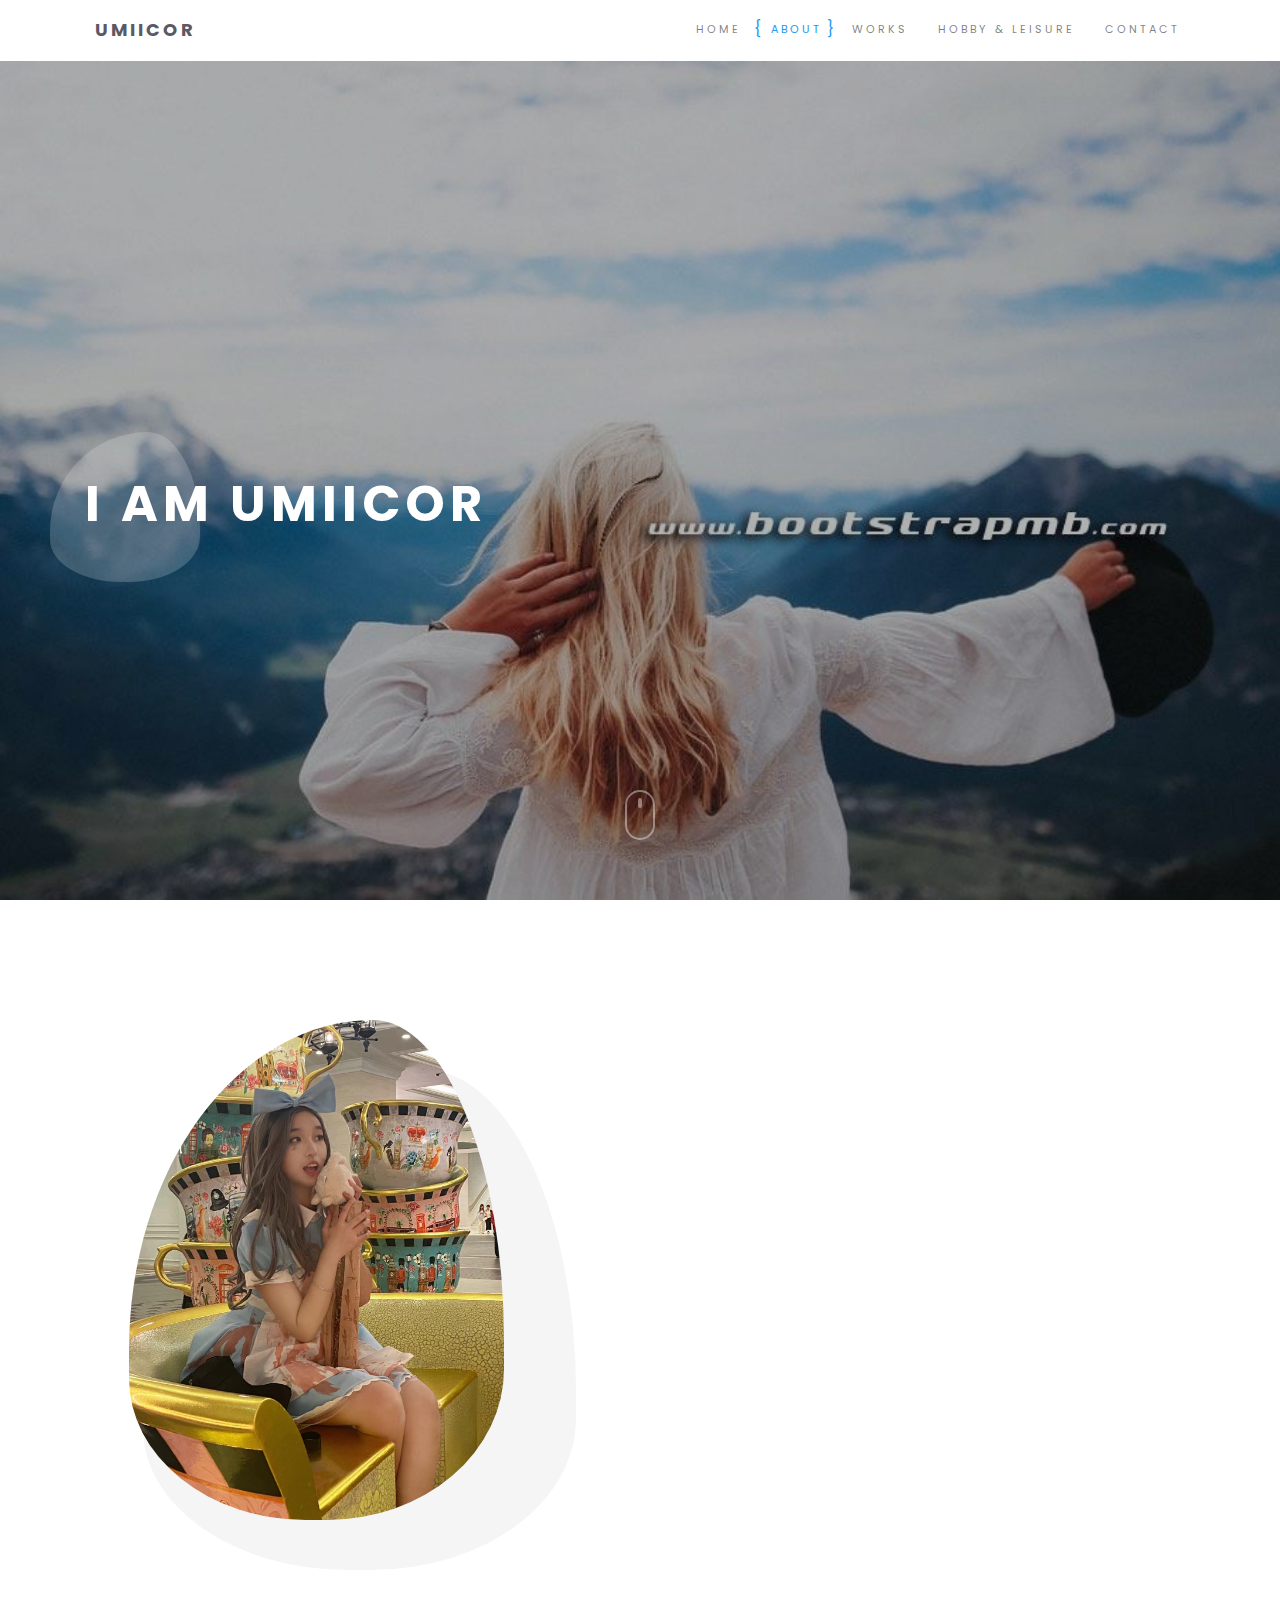
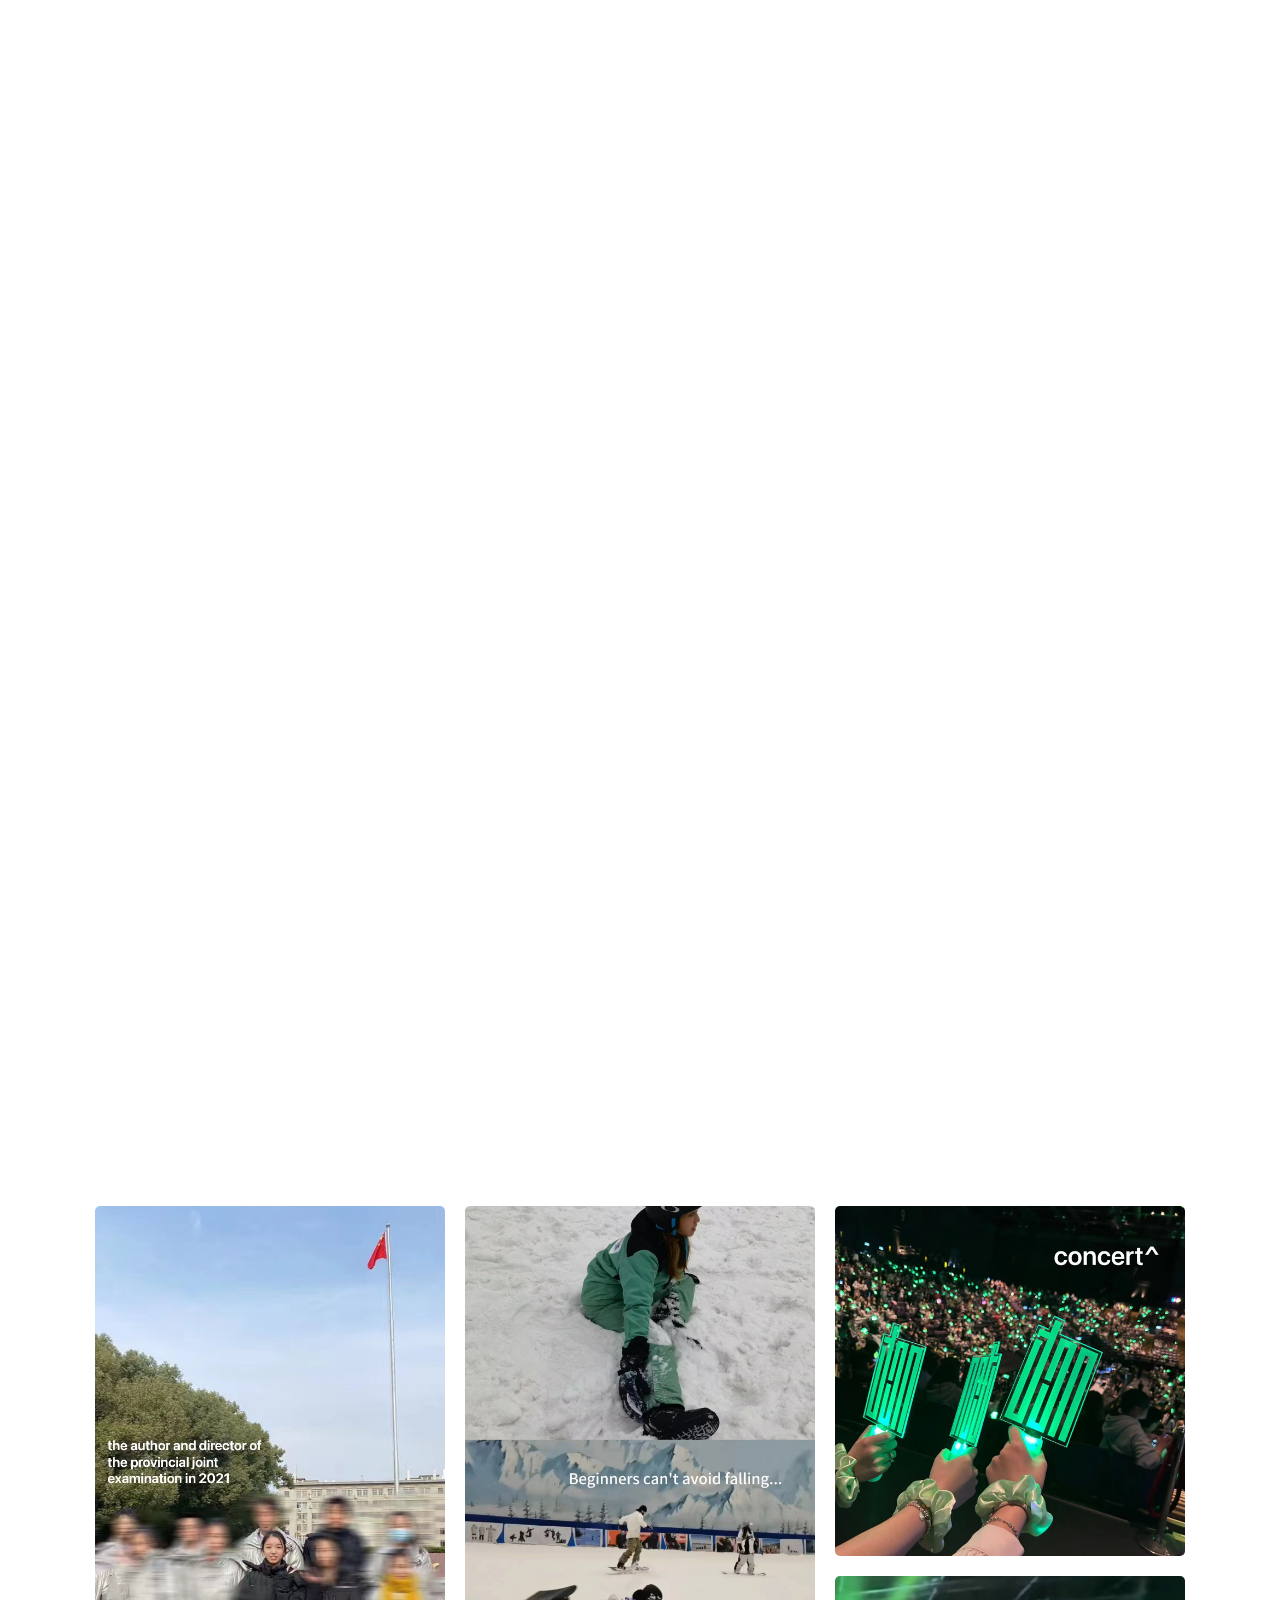
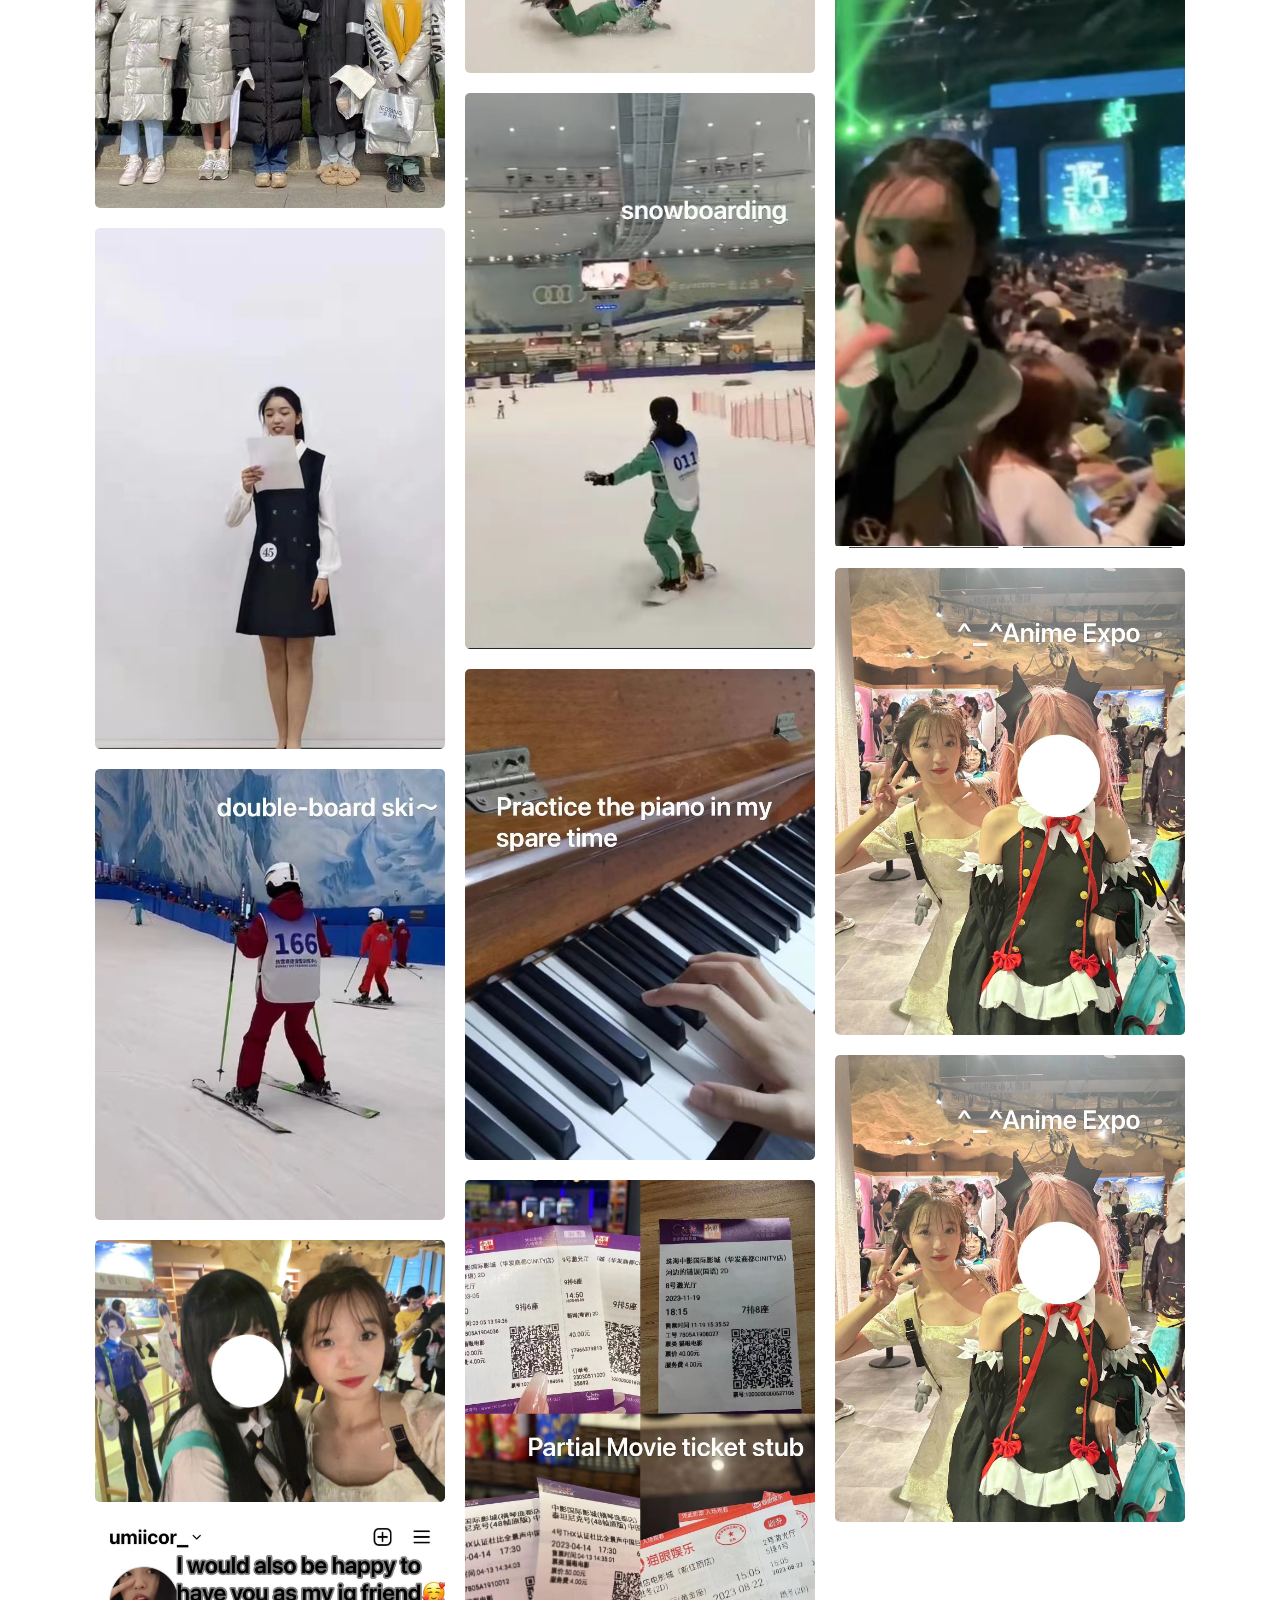
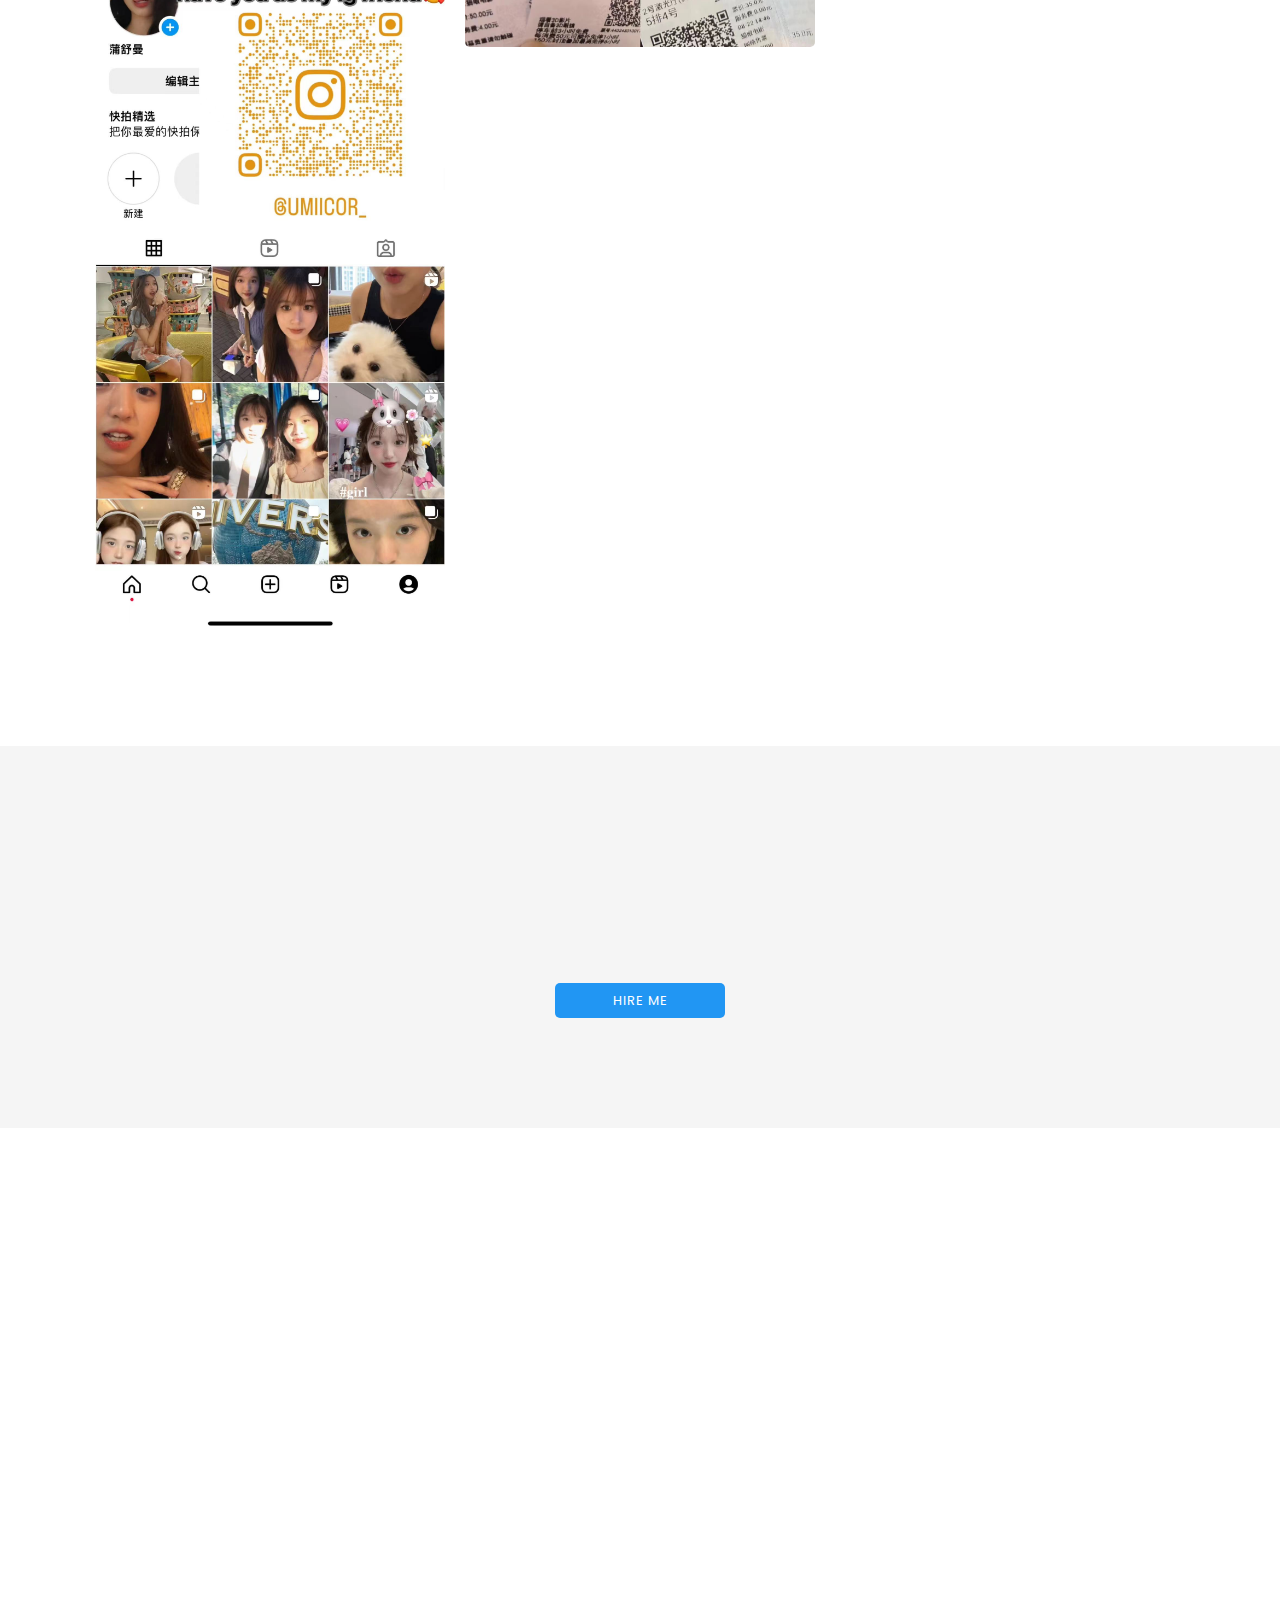
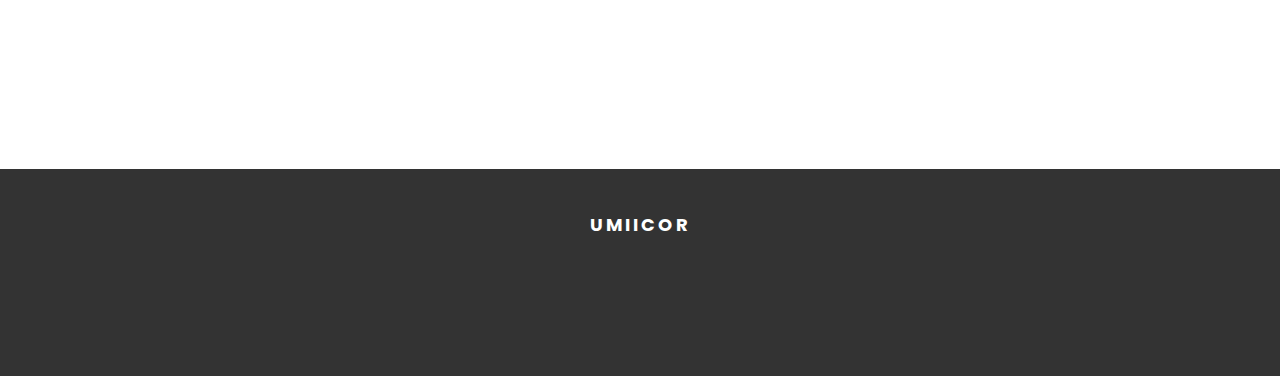
==== index.html @ 9c3fee41 "完成" ====
<!DOCTYPE html>
<html lang="en">
<head>
	<meta charset="UTF-8">
	<meta name="viewport" content="width=device-width, initial-scale=1.0">
	<meta name="description" content="">
	<meta name="author" content="">

	<title>umiicor</title>

	<!-- CSS -->
	<link rel="stylesheet" href="assets/bootstrap/css/bootstrap.min.css">

	<!-- Font Awesome CSS -->
	<link href="assets/css/all.css" rel="stylesheet" media="screen">

	<!--[if lte IE 7]> 
		<script src="assets/js/icons-lte-ie7.js"></script>
	<![endif]-->

	<!-- Magnific-popup lightbox -->
	<link href="assets/css/magnific-popup.css" rel="stylesheet">

	<!-- Owl Carousel -->
	<link href="assets/css/owl.theme.css" rel="stylesheet">
	<link href="assets/css/owl.carousel.css" rel="stylesheet">

	<!-- Animate css -->
	<link href="assets/css/animate.css" rel="stylesheet">

	<!-- Custom styles CSS -->
	<link href="assets/css/style.css" rel="stylesheet" media="screen">
</head>
<body data-spy="scroll" data-target=".navbar" data-offset="50">

	<!-- Preloader -->

	<div id="loading">
		<div id="loading-center">
			<div id="loading-center-absolute">
				<div class="box">
				  <div class="blobs">
				    <div class="blob"></div>
				    <div class="blob"></div>
				  </div>

				  <svg xmlns="http://www.w3.org/2000/svg" version="1.1">
				    <defs>
				      <filter id="goo">
				        <feGaussianBlur in="SourceGraphic" stdDeviation="10" result="blur" />
				        <feColorMatrix in="blur" values="1 0 0 0 0  0 1 0 0 0  0 0 1 0 0  0 0 0 18 -7" result="goo" />
				        <feBlend in="SourceGraphic" in2="goo" />
				      </filter>
				    </defs>
				  </svg>
				</div>
			</div>
		</div>
	</div>



	<!-- Home start -->

	<section id="home" class="module-image js-height-full">
		<!-- Navigation start -->

		<header class="header" id="navbar-custom">

			<nav class="navbar navbar-expand-lg navbar-custom navbar-light ">
				<div class="container">

					<a class="navbar-brand  mr-auto " href="index.html">umiicor</a>

					<button class="navbar-toggler" type="button" data-toggle="collapse" data-target="#navbarToggler" aria-controls="navbarToggler" aria-expanded="false" aria-label="Toggle navigation">
						<span class="navbar-toggler-icon"></span>
					</button>

					<div  class="collapse navbar-collapse" id="navbarToggler">
						<ul class="navbar-nav ml-auto mt-2 mt-lg-0">
							<li><a class="nav-link" href="#home">home</a></li>
							<li><a class="nav-link" href="#about">About</a></li>
							<li><a class="nav-link" href="#blog">Works</a></li>
							<li><a class="nav-link" href="#portfolio">Hobby & Leisure</a></li>
							<li><a class="nav-link" href="#contact">Contact</a></li>
						</ul>
					</div>
				</div>
			</nav>

		</header>

		<!-- Navigation end -->

		<div class="intro">
			<h1>I am Umiicor</h1>
		</div>
		
		<div class="mouse-icon">
			<div class="wheel"></div>
		</div>

	</section>

	<!-- Home end -->

	<!-- About start -->

	<section id="about" class="module">

		<div class="container">

		<div class="row position-relative margin-0">

			<div class="col-xs-12 col-md-5 side-image">
				<div class="side-image-wrapper">
					<img src="assets/images/about.jpg" alt="side-image">
				</div>
			</div>

			<div class="col-xs-12 col-md-7 side-image-text">

				<div class="row">

					<div class="col-sm-12">

						<div class="module-header wow fadeInUp">
							<h2 class="module-title"> About me </h2>
							<div class="module-line"></div>
						</div>

					</div>

				</div><!-- .row -->

				<div class="row">

					<div class="col-md-12 col-lg-6">

						<div class="iconboxleft wow fadeInUp">
							<div class="iconboxleft-icon">
								<i class="fas fa-camera-retro"></i>
							</div>
							<div class="iconboxleft-text">
								<h3 class="iconboxleft-title">Name</h3>
								<div class="iconboxleft-desc">
									<div>Birth Name: Pu Shuman / 蒲舒曼</div>
									<div>Eng Name: Audrey</div>
									<div>Net Name: 扔爆米花 / umiicor</div>
								</div>
							</div>
						</div>

					</div>

					<div class="col-md-12 col-lg-6">

						<div class="iconboxleft wow fadeInUp" data-wow-delay=".2s">
							<div class="iconboxleft-icon">
								<i class="fas fa-headphones-alt"></i>
							</div>
							<div class="iconboxleft-text">
								<h3 class="iconboxleft-title">Birthday</h3>
								<div class="iconboxleft-desc">
									<div>2004.11.17</div>
									<div>Age:19</div>
								</div>
							</div>
						</div>

					</div>

				</div><!-- .row -->

				<div class="row">

					<div class="col-md-12 col-lg-6">

						<div class="iconboxleft wow fadeInUp">
							<div class="iconboxleft-icon">
								<i class="fas fa-paint-brush"></i>
							</div>
							<div class="iconboxleft-text">
								<h3 class="iconboxleft-title">MBTI & Sign</h3>
								<div class="iconboxleft-desc">
									<div>ENTP</div>
									<div>Scorpio</div>
								</div>
							</div>
						</div>

					</div>

					<div class="col-md-12 col-lg-6">

						<div class="iconboxleft wow fadeInUp" data-wow-delay=".2s">
							<div class="iconboxleft-icon">
								<i class="fas fa-hat-wizard"></i>
							</div>
							<div class="iconboxleft-text">
								<h3 class="iconboxleft-title">Degree</h3>
								<div class="iconboxleft-desc">
									Sophpmore at Macau University of science and Technology
								</div>
							</div>
						</div>

					</div>

				</div><!-- .row -->

			</div><!-- col-xs-12 -->

		</div><!-- .row -->

	</div><!-- .container -->

	</section>

	<!-- About end -->

	<!-- works start -->

	<section id="blog" class="module blog">
		<div class="container">

			<div class="module-header wow fadeInUp">
				<h2 class="module-title"> Works </h2>
				<div class="module-line"></div>
			</div>

			<div class="row" style="display: flex;justify-content: center;">

				<div class="col-md-4">
					<a href="blog-detail.html" class="blogList wow fadeInUp">
						<div class="blogList-img">
							<img src="assets/images/blog1.jpg" alt="Blog Desc">
							<span>Design</span>
						</div>
						<div class="blogList-desc">
							<h3>10 tips for drawing with coloured pencils</h3>
							<div>Lorem ipsum dolor sit amet, consectetur adipisicing elit, sed do eiusmod tempor incididunt ut labore et dolore magna aliqua Ut enim...</div>
						</div>
					</a>
				</div>


			</div><!-- .row -->
		</div><!-- .container -->
	</section>

	<!-- Blog end -->


	<!-- hobby start -->

	<section id="portfolio" class="module">
		<div class="container">
			<div class="row">

				<div class="module-header wow fadeInUp">
					<h2 class="module-title"> Hobby & Leisure </h2>
					<div class="module-line"></div>
				</div>

			</div><!-- .row -->

			<!-- Portfolio Filter start-->

			<div class="row">

				<div class="col-sm-12">

					<ul id="filter" class=" wow fadeInUp">
						<li class="active" data-group="all">All</li>
						<li data-group="slideshow">Movie & Music</li>
						<li data-group="video">Skiing</li>
						<li data-group="image">Kpop & Anime</li>
						<li data-group="Social">Social Media</li>
					</ul>

				</div>

			</div><!-- .row -->

			<!-- Portfolio Filter end -->

			<ul class="list-items-container">

				<li class="list-item" data-groups="all slideshow">
					<figure>
						<img src="assets/images/p1-1.jpg" alt="p1">
						<figcaption>
							<a href="assets/images/p1-1.jpg" class="simple-ajax-popup"></a>
							<div class="caption-inner">
								<h3 class="portfolio-item-title">Some work</h3>
								<div class="portfolio-item-desc">Slideshow</div>
							</div>
						</figcaption>
					</figure>
				</li>

				<li class="list-item" data-groups="all video">
					<figure>
						<img src="assets/images/p2-1.jpg" alt="p2">
						<figcaption>
							<a href="assets/images/p2-1.jpg" class="simple-ajax-popup"></a>
							<div class="caption-inner">
								<h3 class="portfolio-item-title">Some hobby</h3>
								<div class="portfolio-item-desc">Skiing</div>
							</div>
						</figcaption>
					</figure>
				</li>
				<li class="list-item" data-groups="all image">
					<figure>
						<img src="assets/images/p3-1.jpg" alt="p3">
						<figcaption>
							<a href="assets/images/p3-1.jpg" class="simple-ajax-popup"></a>
							<div class="caption-inner">
								<h3 class="portfolio-item-title">Some hobby</h3>
								<div class="portfolio-item-desc">Kpop % Anime</div>
							</div>
						</figcaption>
					</figure>
				</li>
				<li class="list-item" data-groups="all image">
					<figure>
						<img src="assets/images/p3-2.jpg" alt="p3">
						<figcaption>
							<a href="assets/images/p3-2.jpg" class="simple-ajax-popup"></a>
							<div class="caption-inner">
								<h3 class="portfolio-item-title">Some hobby</h3>
								<div class="portfolio-item-desc">Kpop % Anime</div>
							</div>
						</figcaption>
					</figure>
				</li>
				<li class="list-item" data-groups="all video">
					<figure>
						<img src="assets/images/p2-2.jpg" alt="p2">
						<figcaption>
							<a href="assets/images/p2-2.jpg" class="simple-ajax-popup"></a>
							<div class="caption-inner">
								<h3 class="portfolio-item-title">Some hobby</h3>
								<div class="portfolio-item-desc">Skiing</div>
							</div>
						</figcaption>
					</figure>
				</li>
				<li class="list-item" data-groups="all slideshow">
					<figure>
						<img src="assets/images/p1-2.jpg" alt="p1">
						<figcaption>
							<a href="assets/images/p1-2.jpg" class="simple-ajax-popup"></a>
							<div class="caption-inner">
								<h3 class="portfolio-item-title">Some work</h3>
								<div class="portfolio-item-desc">Slideshow</div>
							</div>
						</figcaption>
					</figure>
				</li>

				<li class="list-item" data-groups="all image">
					<figure>
						<img src="assets/images/p3-3.jpg" alt="p3">
						<figcaption>
							<a href="assets/images/p3-3.jpg" class="simple-ajax-popup"></a>
							<div class="caption-inner">
								<h3 class="portfolio-item-title">Some work</h3>
								<div class="portfolio-item-desc">Image</div>
							</div>
						</figcaption>
					</figure>
				</li>

				<li class="list-item" data-groups="all slideshow">
					<figure>
						<img src="assets/images/p1-3.jpg" alt="p1">
						<figcaption>
							<a href="assets/images/p1-3.jpg" class="simple-ajax-popup"></a>
							<div class="caption-inner">
								<h3 class="portfolio-item-title">Some work</h3>
								<div class="portfolio-item-desc">Slideshow</div>
							</div>
						</figcaption>
					</figure>
				</li>

				<li class="list-item" data-groups="all video">
					<figure>
						<img src="assets/images/p2-3.jpg" alt="p5">
						<figcaption>
							<a href="assets/images/p2-3.jpg" class="simple-ajax-popup"></a>
							<div class="caption-inner">
								<h3 class="portfolio-item-title">Some hobby</h3>
								<div class="portfolio-item-desc">Skiing</div>
							</div>
						</figcaption>
					</figure>
				</li>

				<li class="list-item" data-groups="all image">
					<figure>
						<img src="assets/images/p3-3.jpg" alt="p6">
						<figcaption>
							<a href="assets/images/p3-3.jpg" class="simple-ajax-popup"></a>
							<div class="caption-inner">
								<h3 class="portfolio-item-title">Some work</h3>
								<div class="portfolio-item-desc">Image</div>
							</div>
						</figcaption>
					</figure>
				</li>
				<li class="list-item" data-groups="all slideshow">
					<figure>
						<img src="assets/images/p1-4.jpg" alt="p1">
						<figcaption>
							<a href="assets/images/p1-4.jpg" class="simple-ajax-popup"></a>
							<div class="caption-inner">
								<h3 class="portfolio-item-title">Some work</h3>
								<div class="portfolio-item-desc">Slideshow</div>
							</div>
						</figcaption>
					</figure>
				</li>

				<li class="list-item" data-groups="all image">
					<figure>
						<img src="assets/images/p3-4.jpg" alt="p6">
						<figcaption>
							<a href="assets/images/p3-4.jpg" class="simple-ajax-popup"></a>
							<div class="caption-inner">
								<h3 class="portfolio-item-title">Some work</h3>
								<div class="portfolio-item-desc">Image</div>
							</div>
						</figcaption>
					</figure>
				</li>
				<li class="list-item" data-groups="all Social">
					<figure>
						<img src="assets/images/p4-1.jpg" alt="p6">
						<figcaption>
							<a href="assets/images/p4-1.jpg" class="simple-ajax-popup"></a>
							<div class="caption-inner">
								<h3 class="portfolio-item-title">Some work</h3>
								<div class="portfolio-item-desc">Image</div>
							</div>
						</figcaption>
					</figure>
				</li>



			</ul><!-- .projects-container -->

		</div><!-- .contaier -->

	</section>

	<!-- Portfolio end -->




	<!-- Hire start-->

	<div class="module module-gray text-center">

		<div class="module-header wow fadeInUp">
			<h2 class="module-title"> I AM UMIICOR </h2>
			<div class="module-line"></div>
		</div>

		<button class="hireMe-btn">Hire Me</button>

	</div>

	<!-- Hire end -->

	<!-- Contact start -->

	<section id="contact" class="module">
		<div class="container">

			<div class="module-header wow fadeInUp">
				<h2 class="module-title"> Contact </h2>
				<div class="module-line"></div>
			</div>


			<div class="row">

				<div class="col-md-6 offset-md-3">

					<form id="contact-form" action="#">
						<div class="ajax-hidden">
							<div class="form-group wow fadeInUp">
								<label class="sr-only" for="c_name">Name</label>
								<input type="text" id="c_name" class="form-control" name="c_name" placeholder="Name" required>
							</div>

							<div class="form-group wow fadeInUp" data-wow-delay=".1s">
								<label class="sr-only" for="c_email">Email address</label>
								<input type="email" id="c_email" class="form-control" name="c_email" placeholder="E-mail" required>
							</div>

							<div class="form-group wow fadeInUp" data-wow-delay=".2s">
								<textarea class="form-control" id="c_message" name="c_message" rows="7" placeholder="Your message" required></textarea>
							</div>

							<button type="submit" class="btn btn-block btn-custom-2 wow fadeInUp" data-wow-delay=".3s">Send Message
							</button>
						</div>
						<div class="ajax-response"></div>
					</form>

				</div>

			</div><!-- .row -->
		</div><!-- .container -->
	</section>

	<!-- Contact end -->

	<!-- Footer start -->

	<footer id="footer">
		<div class="container">
			<div class="row">

				<div class="col-sm-12">

					<a href="#home" class="footer-logo">UMIICOR</a>

					<ul class="social-links">
						<li><a href="#" class="wow fadeInUp">Facebook</a></li>
						<li><a href="#" class="wow fadeInUp" data-wow-delay=".1s">Twitter</a></li>
						<li><a href="#" class="wow fadeInUp" data-wow-delay=".2s">Dribble</a></li>
						<li><a href="#" class="wow fadeInUp" data-wow-delay=".3s">Linkedin</a></li>
						<li><a href="#" class="wow fadeInUp" data-wow-delay=".4s">Pinterest</a></li>
					</ul>

					<p class="copyright wow fadeInUp">
						© 2023 beingeorge, All Rights Reserved.
					</p>

				</div>

			</div><!-- .row -->
		</div><!-- .container -->
	</footer>

	<!-- Footer end -->

	<!-- Scroll-up -->

	<div class="scroll-up">
		<a href="#home" id="scroll-up"><i class="fas fa-arrow-up"></i></a>
	</div>

	<!-- Javascript files -->

	<!-- jQuery library -->
	<script src="assets/js/jquery.js"></script>
	
	<!-- Popper JS -->
	<script src="assets/bootstrap/js/popper.js"></script>

	<!-- Latest compiled JavaScript -->
	<script src="assets/bootstrap/js/bootstrap.min.js"></script>
	
	<script src="assets/js/jquery.magnific-popup.min.js"></script>
	<script src="assets/js/jquery.parallax-1.1.3.js"></script>
	<script src="assets/js/imagesloaded.pkgd.js"></script>
	<script src="assets/js/jquery.shuffle.min.js"></script>
	<script src="assets/js/owl.carousel.min.js"></script>
	<script src="assets/js/jquery.fitvids.js"></script>
	<script src="assets/js/jquery.sticky.js"></script>
	<script src="assets/js/wow.min.js"></script>
	<!-- Custom scripts -->
	<script src="assets/js/custom.js"></script>
	<script src="assets/js/custom-shuffle-init.js"></script>

</body>
</html>
---- assets/css/all.css ----
.fa,
.fas,
.far,
.fal,
.fab {
  -moz-osx-font-smoothing: grayscale;
  -webkit-font-smoothing: antialiased;
  display: inline-block;
  font-style: normal;
  font-variant: normal;
  text-rendering: auto;
  line-height: 1; }

.fa-lg {
  font-size: 1.33333em;
  line-height: 0.75em;
  vertical-align: -.0667em; }

.fa-xs {
  font-size: .75em; }

.fa-sm {
  font-size: .875em; }

.fa-1x {
  font-size: 1em; }

.fa-2x {
  font-size: 2em; }

.fa-3x {
  font-size: 3em; }

.fa-4x {
  font-size: 4em; }

.fa-5x {
  font-size: 5em; }

.fa-6x {
  font-size: 6em; }

.fa-7x {
  font-size: 7em; }

.fa-8x {
  font-size: 8em; }

.fa-9x {
  font-size: 9em; }

.fa-10x {
  font-size: 10em; }

.fa-fw {
  text-align: center;
  width: 1.25em; }

.fa-ul {
  list-style-type: none;
  margin-left: 2.5em;
  padding-left: 0; }
  .fa-ul > li {
    position: relative; }

.fa-li {
  left: -2em;
  position: absolute;
  text-align: center;
  width: 2em;
  line-height: inherit; }

.fa-border {
  border: solid 0.08em #eee;
  border-radius: .1em;
  padding: .2em .25em .15em; }

.fa-pull-left {
  float: left; }

.fa-pull-right {
  float: right; }

.fa.fa-pull-left,
.fas.fa-pull-left,
.far.fa-pull-left,
.fal.fa-pull-left,
.fab.fa-pull-left {
  margin-right: .3em; }

.fa.fa-pull-right,
.fas.fa-pull-right,
.far.fa-pull-right,
.fal.fa-pull-right,
.fab.fa-pull-right {
  margin-left: .3em; }

.fa-spin {
  -webkit-animation: fa-spin 2s infinite linear;
          animation: fa-spin 2s infinite linear; }

.fa-pulse {
  -webkit-animation: fa-spin 1s infinite steps(8);
          animation: fa-spin 1s infinite steps(8); }

@-webkit-keyframes fa-spin {
  0% {
    -webkit-transform: rotate(0deg);
            transform: rotate(0deg); }
  100% {
    -webkit-transform: rotate(360deg);
            transform: rotate(360deg); } }

@keyframes fa-spin {
  0% {
    -webkit-transform: rotate(0deg);
            transform: rotate(0deg); }
  100% {
    -webkit-transform: rotate(360deg);
            transform: rotate(360deg); } }

.fa-rotate-90 {
  -ms-filter: "progid:DXImageTransform.Microsoft.BasicImage(rotation=1)";
  -webkit-transform: rotate(90deg);
          transform: rotate(90deg); }

.fa-rotate-180 {
  -ms-filter: "progid:DXImageTransform.Microsoft.BasicImage(rotation=2)";
  -webkit-transform: rotate(180deg);
          transform: rotate(180deg); }

.fa-rotate-270 {
  -ms-filter: "progid:DXImageTransform.Microsoft.BasicImage(rotation=3)";
  -webkit-transform: rotate(270deg);
          transform: rotate(270deg); }

.fa-flip-horizontal {
  -ms-filter: "progid:DXImageTransform.Microsoft.BasicImage(rotation=0, mirror=1)";
  -webkit-transform: scale(-1, 1);
          transform: scale(-1, 1); }

.fa-flip-vertical {
  -ms-filter: "progid:DXImageTransform.Microsoft.BasicImage(rotation=2, mirror=1)";
  -webkit-transform: scale(1, -1);
          transform: scale(1, -1); }

.fa-flip-horizontal.fa-flip-vertical {
  -ms-filter: "progid:DXImageTransform.Microsoft.BasicImage(rotation=2, mirror=1)";
  -webkit-transform: scale(-1, -1);
          transform: scale(-1, -1); }

:root .fa-rotate-90,
:root .fa-rotate-180,
:root .fa-rotate-270,
:root .fa-flip-horizontal,
:root .fa-flip-vertical {
  -webkit-filter: none;
          filter: none; }

.fa-stack {
  display: inline-block;
  height: 2em;
  line-height: 2em;
  position: relative;
  vertical-align: middle;
  width: 2.5em; }

.fa-stack-1x,
.fa-stack-2x {
  left: 0;
  position: absolute;
  text-align: center;
  width: 100%; }

.fa-stack-1x {
  line-height: inherit; }

.fa-stack-2x {
  font-size: 2em; }

.fa-inverse {
  color: #fff; }

/* Font Awesome uses the Unicode Private Use Area (PUA) to ensure screen
readers do not read off random characters that represent icons */
.fa-500px:before {
  content: "\f26e"; }

.fa-accessible-icon:before {
  content: "\f368"; }

.fa-accusoft:before {
  content: "\f369"; }

.fa-acquisitions-incorporated:before {
  content: "\f6af"; }

.fa-ad:before {
  content: "\f641"; }

.fa-address-book:before {
  content: "\f2b9"; }

.fa-address-card:before {
  content: "\f2bb"; }

.fa-adjust:before {
  content: "\f042"; }

.fa-adn:before {
  content: "\f170"; }

.fa-adobe:before {
  content: "\f778"; }

.fa-adversal:before {
  content: "\f36a"; }

.fa-affiliatetheme:before {
  content: "\f36b"; }

.fa-air-freshener:before {
  content: "\f5d0"; }

.fa-algolia:before {
  content: "\f36c"; }

.fa-align-center:before {
  content: "\f037"; }

.fa-align-justify:before {
  content: "\f039"; }

.fa-align-left:before {
  content: "\f036"; }

.fa-align-right:before {
  content: "\f038"; }

.fa-alipay:before {
  content: "\f642"; }

.fa-allergies:before {
  content: "\f461"; }

.fa-amazon:before {
  content: "\f270"; }

.fa-amazon-pay:before {
  content: "\f42c"; }

.fa-ambulance:before {
  content: "\f0f9"; }

.fa-american-sign-language-interpreting:before {
  content: "\f2a3"; }

.fa-amilia:before {
  content: "\f36d"; }

.fa-anchor:before {
  content: "\f13d"; }

.fa-android:before {
  content: "\f17b"; }

.fa-angellist:before {
  content: "\f209"; }

.fa-angle-double-down:before {
  content: "\f103"; }

.fa-angle-double-left:before {
  content: "\f100"; }

.fa-angle-double-right:before {
  content: "\f101"; }

.fa-angle-double-up:before {
  content: "\f102"; }

.fa-angle-down:before {
  content: "\f107"; }

.fa-angle-left:before {
  content: "\f104"; }

.fa-angle-right:before {
  content: "\f105"; }

.fa-angle-up:before {
  content: "\f106"; }

.fa-angry:before {
  content: "\f556"; }

.fa-angrycreative:before {
  content: "\f36e"; }

.fa-angular:before {
  content: "\f420"; }

.fa-ankh:before {
  content: "\f644"; }

.fa-app-store:before {
  content: "\f36f"; }

.fa-app-store-ios:before {
  content: "\f370"; }

.fa-apper:before {
  content: "\f371"; }

.fa-apple:before {
  content: "\f179"; }

.fa-apple-alt:before {
  content: "\f5d1"; }

.fa-apple-pay:before {
  content: "\f415"; }

.fa-archive:before {
  content: "\f187"; }

.fa-archway:before {
  content: "\f557"; }

.fa-arrow-alt-circle-down:before {
  content: "\f358"; }

.fa-arrow-alt-circle-left:before {
  content: "\f359"; }

.fa-arrow-alt-circle-right:before {
  content: "\f35a"; }

.fa-arrow-alt-circle-up:before {
  content: "\f35b"; }

.fa-arrow-circle-down:before {
  content: "\f0ab"; }

.fa-arrow-circle-left:before {
  content: "\f0a8"; }

.fa-arrow-circle-right:before {
  content: "\f0a9"; }

.fa-arrow-circle-up:before {
  content: "\f0aa"; }

.fa-arrow-down:before {
  content: "\f063"; }

.fa-arrow-left:before {
  content: "\f060"; }

.fa-arrow-right:before {
  content: "\f061"; }

.fa-arrow-up:before {
  content: "\f062"; }

.fa-arrows-alt:before {
  content: "\f0b2"; }

.fa-arrows-alt-h:before {
  content: "\f337"; }

.fa-arrows-alt-v:before {
  content: "\f338"; }

.fa-artstation:before {
  content: "\f77a"; }

.fa-assistive-listening-systems:before {
  content: "\f2a2"; }

.fa-asterisk:before {
  content: "\f069"; }

.fa-asymmetrik:before {
  content: "\f372"; }

.fa-at:before {
  content: "\f1fa"; }

.fa-atlas:before {
  content: "\f558"; }

.fa-atlassian:before {
  content: "\f77b"; }

.fa-atom:before {
  content: "\f5d2"; }

.fa-audible:before {
  content: "\f373"; }

.fa-audio-description:before {
  content: "\f29e"; }

.fa-autoprefixer:before {
  content: "\f41c"; }

.fa-avianex:before {
  content: "\f374"; }

.fa-aviato:before {
  content: "\f421"; }

.fa-award:before {
  content: "\f559"; }

.fa-aws:before {
  content: "\f375"; }

.fa-baby:before {
  content: "\f77c"; }

.fa-baby-carriage:before {
  content: "\f77d"; }

.fa-backspace:before {
  content: "\f55a"; }

.fa-backward:before {
  content: "\f04a"; }

.fa-balance-scale:before {
  content: "\f24e"; }

.fa-ban:before {
  content: "\f05e"; }

.fa-band-aid:before {
  content: "\f462"; }

.fa-bandcamp:before {
  content: "\f2d5"; }

.fa-barcode:before {
  content: "\f02a"; }

.fa-bars:before {
  content: "\f0c9"; }

.fa-baseball-ball:before {
  content: "\f433"; }

.fa-basketball-ball:before {
  content: "\f434"; }

.fa-bath:before {
  content: "\f2cd"; }

.fa-battery-empty:before {
  content: "\f244"; }

.fa-battery-full:before {
  content: "\f240"; }

.fa-battery-half:before {
  content: "\f242"; }

.fa-battery-quarter:before {
  content: "\f243"; }

.fa-battery-three-quarters:before {
  content: "\f241"; }

.fa-bed:before {
  content: "\f236"; }

.fa-beer:before {
  content: "\f0fc"; }

.fa-behance:before {
  content: "\f1b4"; }

.fa-behance-square:before {
  content: "\f1b5"; }

.fa-bell:before {
  content: "\f0f3"; }

.fa-bell-slash:before {
  content: "\f1f6"; }

.fa-bezier-curve:before {
  content: "\f55b"; }

.fa-bible:before {
  content: "\f647"; }

.fa-bicycle:before {
  content: "\f206"; }

.fa-bimobject:before {
  content: "\f378"; }

.fa-binoculars:before {
  content: "\f1e5"; }

.fa-biohazard:before {
  content: "\f780"; }

.fa-birthday-cake:before {
  content: "\f1fd"; }

.fa-bitbucket:before {
  content: "\f171"; }

.fa-bitcoin:before {
  content: "\f379"; }

.fa-bity:before {
  content: "\f37a"; }

.fa-black-tie:before {
  content: "\f27e"; }

.fa-blackberry:before {
  content: "\f37b"; }

.fa-blender:before {
  content: "\f517"; }

.fa-blender-phone:before {
  content: "\f6b6"; }

.fa-blind:before {
  content: "\f29d"; }

.fa-blog:before {
  content: "\f781"; }

.fa-blogger:before {
  content: "\f37c"; }

.fa-blogger-b:before {
  content: "\f37d"; }

.fa-bluetooth:before {
  content: "\f293"; }

.fa-bluetooth-b:before {
  content: "\f294"; }

.fa-bold:before {
  content: "\f032"; }

.fa-bolt:before {
  content: "\f0e7"; }

.fa-bomb:before {
  content: "\f1e2"; }

.fa-bone:before {
  content: "\f5d7"; }

.fa-bong:before {
  content: "\f55c"; }

.fa-book:before {
  content: "\f02d"; }

.fa-book-dead:before {
  content: "\f6b7"; }

.fa-book-open:before {
  content: "\f518"; }

.fa-book-reader:before {
  content: "\f5da"; }

.fa-bookmark:before {
  content: "\f02e"; }

.fa-bowling-ball:before {
  content: "\f436"; }

.fa-box:before {
  content: "\f466"; }

.fa-box-open:before {
  content: "\f49e"; }

.fa-boxes:before {
  content: "\f468"; }

.fa-braille:before {
  content: "\f2a1"; }

.fa-brain:before {
  content: "\f5dc"; }

.fa-briefcase:before {
  content: "\f0b1"; }

.fa-briefcase-medical:before {
  content: "\f469"; }

.fa-broadcast-tower:before {
  content: "\f519"; }

.fa-broom:before {
  content: "\f51a"; }

.fa-brush:before {
  content: "\f55d"; }

.fa-btc:before {
  content: "\f15a"; }

.fa-bug:before {
  content: "\f188"; }

.fa-building:before {
  content: "\f1ad"; }

.fa-bullhorn:before {
  content: "\f0a1"; }

.fa-bullseye:before {
  content: "\f140"; }

.fa-burn:before {
  content: "\f46a"; }

.fa-buromobelexperte:before {
  content: "\f37f"; }

.fa-bus:before {
  content: "\f207"; }

.fa-bus-alt:before {
  content: "\f55e"; }

.fa-business-time:before {
  content: "\f64a"; }

.fa-buysellads:before {
  content: "\f20d"; }

.fa-calculator:before {
  content: "\f1ec"; }

.fa-calendar:before {
  content: "\f133"; }

.fa-calendar-alt:before {
  content: "\f073"; }

.fa-calendar-check:before {
  content: "\f274"; }

.fa-calendar-day:before {
  content: "\f783"; }

.fa-calendar-minus:before {
  content: "\f272"; }

.fa-calendar-plus:before {
  content: "\f271"; }

.fa-calendar-times:before {
  content: "\f273"; }

.fa-calendar-week:before {
  content: "\f784"; }

.fa-camera:before {
  content: "\f030"; }

.fa-camera-retro:before {
  content: "\f083"; }

.fa-campground:before {
  content: "\f6bb"; }

.fa-canadian-maple-leaf:before {
  content: "\f785"; }

.fa-candy-cane:before {
  content: "\f786"; }

.fa-cannabis:before {
  content: "\f55f"; }

.fa-capsules:before {
  content: "\f46b"; }

.fa-car:before {
  content: "\f1b9"; }

.fa-car-alt:before {
  content: "\f5de"; }

.fa-car-battery:before {
  content: "\f5df"; }

.fa-car-crash:before {
  content: "\f5e1"; }

.fa-car-side:before {
  content: "\f5e4"; }

.fa-caret-down:before {
  content: "\f0d7"; }

.fa-caret-left:before {
  content: "\f0d9"; }

.fa-caret-right:before {
  content: "\f0da"; }

.fa-caret-square-down:before {
  content: "\f150"; }

.fa-caret-square-left:before {
  content: "\f191"; }

.fa-caret-square-right:before {
  content: "\f152"; }

.fa-caret-square-up:before {
  content: "\f151"; }

.fa-caret-up:before {
  content: "\f0d8"; }

.fa-carrot:before {
  content: "\f787"; }

.fa-cart-arrow-down:before {
  content: "\f218"; }

.fa-cart-plus:before {
  content: "\f217"; }

.fa-cash-register:before {
  content: "\f788"; }

.fa-cat:before {
  content: "\f6be"; }

.fa-cc-amazon-pay:before {
  content: "\f42d"; }

.fa-cc-amex:before {
  content: "\f1f3"; }

.fa-cc-apple-pay:before {
  content: "\f416"; }

.fa-cc-diners-club:before {
  content: "\f24c"; }

.fa-cc-discover:before {
  content: "\f1f2"; }

.fa-cc-jcb:before {
  content: "\f24b"; }

.fa-cc-mastercard:before {
  content: "\f1f1"; }

.fa-cc-paypal:before {
  content: "\f1f4"; }

.fa-cc-stripe:before {
  content: "\f1f5"; }

.fa-cc-visa:before {
  content: "\f1f0"; }

.fa-centercode:before {
  content: "\f380"; }

.fa-centos:before {
  content: "\f789"; }

.fa-certificate:before {
  content: "\f0a3"; }

.fa-chair:before {
  content: "\f6c0"; }

.fa-chalkboard:before {
  content: "\f51b"; }

.fa-chalkboard-teacher:before {
  content: "\f51c"; }

.fa-charging-station:before {
  content: "\f5e7"; }

.fa-chart-area:before {
  content: "\f1fe"; }

.fa-chart-bar:before {
  content: "\f080"; }

.fa-chart-line:before {
  content: "\f201"; }

.fa-chart-pie:before {
  content: "\f200"; }

.fa-check:before {
  content: "\f00c"; }

.fa-check-circle:before {
  content: "\f058"; }

.fa-check-double:before {
  content: "\f560"; }

.fa-check-square:before {
  content: "\f14a"; }

.fa-chess:before {
  content: "\f439"; }

.fa-chess-bishop:before {
  content: "\f43a"; }

.fa-chess-board:before {
  content: "\f43c"; }

.fa-chess-king:before {
  content: "\f43f"; }

.fa-chess-knight:before {
  content: "\f441"; }

.fa-chess-pawn:before {
  content: "\f443"; }

.fa-chess-queen:before {
  content: "\f445"; }

.fa-chess-rook:before {
  content: "\f447"; }

.fa-chevron-circle-down:before {
  content: "\f13a"; }

.fa-chevron-circle-left:before {
  content: "\f137"; }

.fa-chevron-circle-right:before {
  content: "\f138"; }

.fa-chevron-circle-up:before {
  content: "\f139"; }

.fa-chevron-down:before {
  content: "\f078"; }

.fa-chevron-left:before {
  content: "\f053"; }

.fa-chevron-right:before {
  content: "\f054"; }

.fa-chevron-up:before {
  content: "\f077"; }

.fa-child:before {
  content: "\f1ae"; }

.fa-chrome:before {
  content: "\f268"; }

.fa-church:before {
  content: "\f51d"; }

.fa-circle:before {
  content: "\f111"; }

.fa-circle-notch:before {
  content: "\f1ce"; }

.fa-city:before {
  content: "\f64f"; }

.fa-clipboard:before {
  content: "\f328"; }

.fa-clipboard-check:before {
  content: "\f46c"; }

.fa-clipboard-list:before {
  content: "\f46d"; }

.fa-clock:before {
  content: "\f017"; }

.fa-clone:before {
  content: "\f24d"; }

.fa-closed-captioning:before {
  content: "\f20a"; }

.fa-cloud:before {
  content: "\f0c2"; }

.fa-cloud-download-alt:before {
  content: "\f381"; }

.fa-cloud-meatball:before {
  content: "\f73b"; }

.fa-cloud-moon:before {
  content: "\f6c3"; }

.fa-cloud-moon-rain:before {
  content: "\f73c"; }

.fa-cloud-rain:before {
  content: "\f73d"; }

.fa-cloud-showers-heavy:before {
  content: "\f740"; }

.fa-cloud-sun:before {
  content: "\f6c4"; }

.fa-cloud-sun-rain:before {
  content: "\f743"; }

.fa-cloud-upload-alt:before {
  content: "\f382"; }

.fa-cloudscale:before {
  content: "\f383"; }

.fa-cloudsmith:before {
  content: "\f384"; }

.fa-cloudversify:before {
  content: "\f385"; }

.fa-cocktail:before {
  content: "\f561"; }

.fa-code:before {
  content: "\f121"; }

.fa-code-branch:before {
  content: "\f126"; }

.fa-codepen:before {
  content: "\f1cb"; }

.fa-codiepie:before {
  content: "\f284"; }

.fa-coffee:before {
  content: "\f0f4"; }

.fa-cog:before {
  content: "\f013"; }

.fa-cogs:before {
  content: "\f085"; }

.fa-coins:before {
  content: "\f51e"; }

.fa-columns:before {
  content: "\f0db"; }

.fa-comment:before {
  content: "\f075"; }

.fa-comment-alt:before {
  content: "\f27a"; }

.fa-comment-dollar:before {
  content: "\f651"; }

.fa-comment-dots:before {
  content: "\f4ad"; }

.fa-comment-slash:before {
  content: "\f4b3"; }

.fa-comments:before {
  content: "\f086"; }

.fa-comments-dollar:before {
  content: "\f653"; }

.fa-compact-disc:before {
  content: "\f51f"; }

.fa-compass:before {
  content: "\f14e"; }

.fa-compress:before {
  content: "\f066"; }

.fa-compress-arrows-alt:before {
  content: "\f78c"; }

.fa-concierge-bell:before {
  content: "\f562"; }

.fa-confluence:before {
  content: "\f78d"; }

.fa-connectdevelop:before {
  content: "\f20e"; }

.fa-contao:before {
  content: "\f26d"; }

.fa-cookie:before {
  content: "\f563"; }

.fa-cookie-bite:before {
  content: "\f564"; }

.fa-copy:before {
  content: "\f0c5"; }

.fa-copyright:before {
  content: "\f1f9"; }

.fa-couch:before {
  content: "\f4b8"; }

.fa-cpanel:before {
  content: "\f388"; }

.fa-creative-commons:before {
  content: "\f25e"; }

.fa-creative-commons-by:before {
  content: "\f4e7"; }

.fa-creative-commons-nc:before {
  content: "\f4e8"; }

.fa-creative-commons-nc-eu:before {
  content: "\f4e9"; }

.fa-creative-commons-nc-jp:before {
  content: "\f4ea"; }

.fa-creative-commons-nd:before {
  content: "\f4eb"; }

.fa-creative-commons-pd:before {
  content: "\f4ec"; }

.fa-creative-commons-pd-alt:before {
  content: "\f4ed"; }

.fa-creative-commons-remix:before {
  content: "\f4ee"; }

.fa-creative-commons-sa:before {
  content: "\f4ef"; }

.fa-creative-commons-sampling:before {
  content: "\f4f0"; }

.fa-creative-commons-sampling-plus:before {
  content: "\f4f1"; }

.fa-creative-commons-share:before {
  content: "\f4f2"; }

.fa-creative-commons-zero:before {
  content: "\f4f3"; }

.fa-credit-card:before {
  content: "\f09d"; }

.fa-critical-role:before {
  content: "\f6c9"; }

.fa-crop:before {
  content: "\f125"; }

.fa-crop-alt:before {
  content: "\f565"; }

.fa-cross:before {
  content: "\f654"; }

.fa-crosshairs:before {
  content: "\f05b"; }

.fa-crow:before {
  content: "\f520"; }

.fa-crown:before {
  content: "\f521"; }

.fa-css3:before {
  content: "\f13c"; }

.fa-css3-alt:before {
  content: "\f38b"; }

.fa-cube:before {
  content: "\f1b2"; }

.fa-cubes:before {
  content: "\f1b3"; }

.fa-cut:before {
  content: "\f0c4"; }

.fa-cuttlefish:before {
  content: "\f38c"; }

.fa-d-and-d:before {
  content: "\f38d"; }

.fa-d-and-d-beyond:before {
  content: "\f6ca"; }

.fa-dashcube:before {
  content: "\f210"; }

.fa-database:before {
  content: "\f1c0"; }

.fa-deaf:before {
  content: "\f2a4"; }

.fa-delicious:before {
  content: "\f1a5"; }

.fa-democrat:before {
  content: "\f747"; }

.fa-deploydog:before {
  content: "\f38e"; }

.fa-deskpro:before {
  content: "\f38f"; }

.fa-desktop:before {
  content: "\f108"; }

.fa-dev:before {
  content: "\f6cc"; }

.fa-deviantart:before {
  content: "\f1bd"; }

.fa-dharmachakra:before {
  content: "\f655"; }

.fa-dhl:before {
  content: "\f790"; }

.fa-diagnoses:before {
  content: "\f470"; }

.fa-diaspora:before {
  content: "\f791"; }

.fa-dice:before {
  content: "\f522"; }

.fa-dice-d20:before {
  content: "\f6cf"; }

.fa-dice-d6:before {
  content: "\f6d1"; }

.fa-dice-five:before {
  content: "\f523"; }

.fa-dice-four:before {
  content: "\f524"; }

.fa-dice-one:before {
  content: "\f525"; }

.fa-dice-six:before {
  content: "\f526"; }

.fa-dice-three:before {
  content: "\f527"; }

.fa-dice-two:before {
  content: "\f528"; }

.fa-digg:before {
  content: "\f1a6"; }

.fa-digital-ocean:before {
  content: "\f391"; }

.fa-digital-tachograph:before {
  content: "\f566"; }

.fa-directions:before {
  content: "\f5eb"; }

.fa-discord:before {
  content: "\f392"; }

.fa-discourse:before {
  content: "\f393"; }

.fa-divide:before {
  content: "\f529"; }

.fa-dizzy:before {
  content: "\f567"; }

.fa-dna:before {
  content: "\f471"; }

.fa-dochub:before {
  content: "\f394"; }

.fa-docker:before {
  content: "\f395"; }

.fa-dog:before {
  content: "\f6d3"; }

.fa-dollar-sign:before {
  content: "\f155"; }

.fa-dolly:before {
  content: "\f472"; }

.fa-dolly-flatbed:before {
  content: "\f474"; }

.fa-donate:before {
  content: "\f4b9"; }

.fa-door-closed:before {
  content: "\f52a"; }

.fa-door-open:before {
  content: "\f52b"; }

.fa-dot-circle:before {
  content: "\f192"; }

.fa-dove:before {
  content: "\f4ba"; }

.fa-download:before {
  content: "\f019"; }

.fa-draft2digital:before {
  content: "\f396"; }

.fa-drafting-compass:before {
  content: "\f568"; }

.fa-dragon:before {
  content: "\f6d5"; }

.fa-draw-polygon:before {
  content: "\f5ee"; }

.fa-dribbble:before {
  content: "\f17d"; }

.fa-dribbble-square:before {
  content: "\f397"; }

.fa-dropbox:before {
  content: "\f16b"; }

.fa-drum:before {
  content: "\f569"; }

.fa-drum-steelpan:before {
  content: "\f56a"; }

.fa-drumstick-bite:before {
  content: "\f6d7"; }

.fa-drupal:before {
  content: "\f1a9"; }

.fa-dumbbell:before {
  content: "\f44b"; }

.fa-dumpster:before {
  content: "\f793"; }

.fa-dumpster-fire:before {
  content: "\f794"; }

.fa-dungeon:before {
  content: "\f6d9"; }

.fa-dyalog:before {
  content: "\f399"; }

.fa-earlybirds:before {
  content: "\f39a"; }

.fa-ebay:before {
  content: "\f4f4"; }

.fa-edge:before {
  content: "\f282"; }

.fa-edit:before {
  content: "\f044"; }

.fa-eject:before {
  content: "\f052"; }

.fa-elementor:before {
  content: "\f430"; }

.fa-ellipsis-h:before {
  content: "\f141"; }

.fa-ellipsis-v:before {
  content: "\f142"; }

.fa-ello:before {
  content: "\f5f1"; }

.fa-ember:before {
  content: "\f423"; }

.fa-empire:before {
  content: "\f1d1"; }

.fa-envelope:before {
  content: "\f0e0"; }

.fa-envelope-open:before {
  content: "\f2b6"; }

.fa-envelope-open-text:before {
  content: "\f658"; }

.fa-envelope-square:before {
  content: "\f199"; }

.fa-envira:before {
  content: "\f299"; }

.fa-equals:before {
  content: "\f52c"; }

.fa-eraser:before {
  content: "\f12d"; }

.fa-erlang:before {
  content: "\f39d"; }

.fa-ethereum:before {
  content: "\f42e"; }

.fa-ethernet:before {
  content: "\f796"; }

.fa-etsy:before {
  content: "\f2d7"; }

.fa-euro-sign:before {
  content: "\f153"; }

.fa-exchange-alt:before {
  content: "\f362"; }

.fa-exclamation:before {
  content: "\f12a"; }

.fa-exclamation-circle:before {
  content: "\f06a"; }

.fa-exclamation-triangle:before {
  content: "\f071"; }

.fa-expand:before {
  content: "\f065"; }

.fa-expand-arrows-alt:before {
  content: "\f31e"; }

.fa-expeditedssl:before {
  content: "\f23e"; }

.fa-external-link-alt:before {
  content: "\f35d"; }

.fa-external-link-square-alt:before {
  content: "\f360"; }

.fa-eye:before {
  content: "\f06e"; }

.fa-eye-dropper:before {
  content: "\f1fb"; }

.fa-eye-slash:before {
  content: "\f070"; }

.fa-facebook:before {
  content: "\f09a"; }

.fa-facebook-f:before {
  content: "\f39e"; }

.fa-facebook-messenger:before {
  content: "\f39f"; }

.fa-facebook-square:before {
  content: "\f082"; }

.fa-fantasy-flight-games:before {
  content: "\f6dc"; }

.fa-fast-backward:before {
  content: "\f049"; }

.fa-fast-forward:before {
  content: "\f050"; }

.fa-fax:before {
  content: "\f1ac"; }

.fa-feather:before {
  content: "\f52d"; }

.fa-feather-alt:before {
  content: "\f56b"; }

.fa-fedex:before {
  content: "\f797"; }

.fa-fedora:before {
  content: "\f798"; }

.fa-female:before {
  content: "\f182"; }

.fa-fighter-jet:before {
  content: "\f0fb"; }

.fa-figma:before {
  content: "\f799"; }

.fa-file:before {
  content: "\f15b"; }

.fa-file-alt:before {
  content: "\f15c"; }

.fa-file-archive:before {
  content: "\f1c6"; }

.fa-file-audio:before {
  content: "\f1c7"; }

.fa-file-code:before {
  content: "\f1c9"; }

.fa-file-contract:before {
  content: "\f56c"; }

.fa-file-csv:before {
  content: "\f6dd"; }

.fa-file-download:before {
  content: "\f56d"; }

.fa-file-excel:before {
  content: "\f1c3"; }

.fa-file-export:before {
  content: "\f56e"; }

.fa-file-image:before {
  content: "\f1c5"; }

.fa-file-import:before {
  content: "\f56f"; }

.fa-file-invoice:before {
  content: "\f570"; }

.fa-file-invoice-dollar:before {
  content: "\f571"; }

.fa-file-medical:before {
  content: "\f477"; }

.fa-file-medical-alt:before {
  content: "\f478"; }

.fa-file-pdf:before {
  content: "\f1c1"; }

.fa-file-powerpoint:before {
  content: "\f1c4"; }

.fa-file-prescription:before {
  content: "\f572"; }

.fa-file-signature:before {
  content: "\f573"; }

.fa-file-upload:before {
  content: "\f574"; }

.fa-file-video:before {
  content: "\f1c8"; }

.fa-file-word:before {
  content: "\f1c2"; }

.fa-fill:before {
  content: "\f575"; }

.fa-fill-drip:before {
  content: "\f576"; }

.fa-film:before {
  content: "\f008"; }

.fa-filter:before {
  content: "\f0b0"; }

.fa-fingerprint:before {
  content: "\f577"; }

.fa-fire:before {
  content: "\f06d"; }

.fa-fire-alt:before {
  content: "\f7e4"; }

.fa-fire-extinguisher:before {
  content: "\f134"; }

.fa-firefox:before {
  content: "\f269"; }

.fa-first-aid:before {
  content: "\f479"; }

.fa-first-order:before {
  content: "\f2b0"; }

.fa-first-order-alt:before {
  content: "\f50a"; }

.fa-firstdraft:before {
  content: "\f3a1"; }

.fa-fish:before {
  content: "\f578"; }

.fa-fist-raised:before {
  content: "\f6de"; }

.fa-flag:before {
  content: "\f024"; }

.fa-flag-checkered:before {
  content: "\f11e"; }

.fa-flag-usa:before {
  content: "\f74d"; }

.fa-flask:before {
  content: "\f0c3"; }

.fa-flickr:before {
  content: "\f16e"; }

.fa-flipboard:before {
  content: "\f44d"; }

.fa-flushed:before {
  content: "\f579"; }

.fa-fly:before {
  content: "\f417"; }

.fa-folder:before {
  content: "\f07b"; }

.fa-folder-minus:before {
  content: "\f65d"; }

.fa-folder-open:before {
  content: "\f07c"; }

.fa-folder-plus:before {
  content: "\f65e"; }

.fa-font:before {
  content: "\f031"; }

.fa-font-awesome:before {
  content: "\f2b4"; }

.fa-font-awesome-alt:before {
  content: "\f35c"; }

.fa-font-awesome-flag:before {
  content: "\f425"; }

.fa-font-awesome-logo-full:before {
  content: "\f4e6"; }

.fa-fonticons:before {
  content: "\f280"; }

.fa-fonticons-fi:before {
  content: "\f3a2"; }

.fa-football-ball:before {
  content: "\f44e"; }

.fa-fort-awesome:before {
  content: "\f286"; }

.fa-fort-awesome-alt:before {
  content: "\f3a3"; }

.fa-forumbee:before {
  content: "\f211"; }

.fa-forward:before {
  content: "\f04e"; }

.fa-foursquare:before {
  content: "\f180"; }

.fa-free-code-camp:before {
  content: "\f2c5"; }

.fa-freebsd:before {
  content: "\f3a4"; }

.fa-frog:before {
  content: "\f52e"; }

.fa-frown:before {
  content: "\f119"; }

.fa-frown-open:before {
  content: "\f57a"; }

.fa-fulcrum:before {
  content: "\f50b"; }

.fa-funnel-dollar:before {
  content: "\f662"; }

.fa-futbol:before {
  content: "\f1e3"; }

.fa-galactic-republic:before {
  content: "\f50c"; }

.fa-galactic-senate:before {
  content: "\f50d"; }

.fa-gamepad:before {
  content: "\f11b"; }

.fa-gas-pump:before {
  content: "\f52f"; }

.fa-gavel:before {
  content: "\f0e3"; }

.fa-gem:before {
  content: "\f3a5"; }

.fa-genderless:before {
  content: "\f22d"; }

.fa-get-pocket:before {
  content: "\f265"; }

.fa-gg:before {
  content: "\f260"; }

.fa-gg-circle:before {
  content: "\f261"; }

.fa-ghost:before {
  content: "\f6e2"; }

.fa-gift:before {
  content: "\f06b"; }

.fa-gifts:before {
  content: "\f79c"; }

.fa-git:before {
  content: "\f1d3"; }

.fa-git-square:before {
  content: "\f1d2"; }

.fa-github:before {
  content: "\f09b"; }

.fa-github-alt:before {
  content: "\f113"; }

.fa-github-square:before {
  content: "\f092"; }

.fa-gitkraken:before {
  content: "\f3a6"; }

.fa-gitlab:before {
  content: "\f296"; }

.fa-gitter:before {
  content: "\f426"; }

.fa-glass-cheers:before {
  content: "\f79f"; }

.fa-glass-martini:before {
  content: "\f000"; }

.fa-glass-martini-alt:before {
  content: "\f57b"; }

.fa-glass-whiskey:before {
  content: "\f7a0"; }

.fa-glasses:before {
  content: "\f530"; }

.fa-glide:before {
  content: "\f2a5"; }

.fa-glide-g:before {
  content: "\f2a6"; }

.fa-globe:before {
  content: "\f0ac"; }

.fa-globe-africa:before {
  content: "\f57c"; }

.fa-globe-americas:before {
  content: "\f57d"; }

.fa-globe-asia:before {
  content: "\f57e"; }

.fa-globe-europe:before {
  content: "\f7a2"; }

.fa-gofore:before {
  content: "\f3a7"; }

.fa-golf-ball:before {
  content: "\f450"; }

.fa-goodreads:before {
  content: "\f3a8"; }

.fa-goodreads-g:before {
  content: "\f3a9"; }

.fa-google:before {
  content: "\f1a0"; }

.fa-google-drive:before {
  content: "\f3aa"; }

.fa-google-play:before {
  content: "\f3ab"; }

.fa-google-plus:before {
  content: "\f2b3"; }

.fa-google-plus-g:before {
  content: "\f0d5"; }

.fa-google-plus-square:before {
  content: "\f0d4"; }

.fa-google-wallet:before {
  content: "\f1ee"; }

.fa-gopuram:before {
  content: "\f664"; }

.fa-graduation-cap:before {
  content: "\f19d"; }

.fa-gratipay:before {
  content: "\f184"; }

.fa-grav:before {
  content: "\f2d6"; }

.fa-greater-than:before {
  content: "\f531"; }

.fa-greater-than-equal:before {
  content: "\f532"; }

.fa-grimace:before {
  content: "\f57f"; }

.fa-grin:before {
  content: "\f580"; }

.fa-grin-alt:before {
  content: "\f581"; }

.fa-grin-beam:before {
  content: "\f582"; }

.fa-grin-beam-sweat:before {
  content: "\f583"; }

.fa-grin-hearts:before {
  content: "\f584"; }

.fa-grin-squint:before {
  content: "\f585"; }

.fa-grin-squint-tears:before {
  content: "\f586"; }

.fa-grin-stars:before {
  content: "\f587"; }

.fa-grin-tears:before {
  content: "\f588"; }

.fa-grin-tongue:before {
  content: "\f589"; }

.fa-grin-tongue-squint:before {
  content: "\f58a"; }

.fa-grin-tongue-wink:before {
  content: "\f58b"; }

.fa-grin-wink:before {
  content: "\f58c"; }

.fa-grip-horizontal:before {
  content: "\f58d"; }

.fa-grip-lines:before {
  content: "\f7a4"; }

.fa-grip-lines-vertical:before {
  content: "\f7a5"; }

.fa-grip-vertical:before {
  content: "\f58e"; }

.fa-gripfire:before {
  content: "\f3ac"; }

.fa-grunt:before {
  content: "\f3ad"; }

.fa-guitar:before {
  content: "\f7a6"; }

.fa-gulp:before {
  content: "\f3ae"; }

.fa-h-square:before {
  content: "\f0fd"; }

.fa-hacker-news:before {
  content: "\f1d4"; }

.fa-hacker-news-square:before {
  content: "\f3af"; }

.fa-hackerrank:before {
  content: "\f5f7"; }

.fa-hammer:before {
  content: "\f6e3"; }

.fa-hamsa:before {
  content: "\f665"; }

.fa-hand-holding:before {
  content: "\f4bd"; }

.fa-hand-holding-heart:before {
  content: "\f4be"; }

.fa-hand-holding-usd:before {
  content: "\f4c0"; }

.fa-hand-lizard:before {
  content: "\f258"; }

.fa-hand-paper:before {
  content: "\f256"; }

.fa-hand-peace:before {
  content: "\f25b"; }

.fa-hand-point-down:before {
  content: "\f0a7"; }

.fa-hand-point-left:before {
  content: "\f0a5"; }

.fa-hand-point-right:before {
  content: "\f0a4"; }

.fa-hand-point-up:before {
  content: "\f0a6"; }

.fa-hand-pointer:before {
  content: "\f25a"; }

.fa-hand-rock:before {
  content: "\f255"; }

.fa-hand-scissors:before {
  content: "\f257"; }

.fa-hand-spock:before {
  content: "\f259"; }

.fa-hands:before {
  content: "\f4c2"; }

.fa-hands-helping:before {
  content: "\f4c4"; }

.fa-handshake:before {
  content: "\f2b5"; }

.fa-hanukiah:before {
  content: "\f6e6"; }

.fa-hashtag:before {
  content: "\f292"; }

.fa-hat-wizard:before {
  content: "\f6e8"; }

.fa-haykal:before {
  content: "\f666"; }

.fa-hdd:before {
  content: "\f0a0"; }

.fa-heading:before {
  content: "\f1dc"; }

.fa-headphones:before {
  content: "\f025"; }

.fa-headphones-alt:before {
  content: "\f58f"; }

.fa-headset:before {
  content: "\f590"; }

.fa-heart:before {
  content: "\f004"; }

.fa-heart-broken:before {
  content: "\f7a9"; }

.fa-heartbeat:before {
  content: "\f21e"; }

.fa-helicopter:before {
  content: "\f533"; }

.fa-highlighter:before {
  content: "\f591"; }

.fa-hiking:before {
  content: "\f6ec"; }

.fa-hippo:before {
  content: "\f6ed"; }

.fa-hips:before {
  content: "\f452"; }

.fa-hire-a-helper:before {
  content: "\f3b0"; }

.fa-history:before {
  content: "\f1da"; }

.fa-hockey-puck:before {
  content: "\f453"; }

.fa-holly-berry:before {
  content: "\f7aa"; }

.fa-home:before {
  content: "\f015"; }

.fa-hooli:before {
  content: "\f427"; }

.fa-hornbill:before {
  content: "\f592"; }

.fa-horse:before {
  content: "\f6f0"; }

.fa-horse-head:before {
  content: "\f7ab"; }

.fa-hospital:before {
  content: "\f0f8"; }

.fa-hospital-alt:before {
  content: "\f47d"; }

.fa-hospital-symbol:before {
  content: "\f47e"; }

.fa-hot-tub:before {
  content: "\f593"; }

.fa-hotel:before {
  content: "\f594"; }

.fa-hotjar:before {
  content: "\f3b1"; }

.fa-hourglass:before {
  content: "\f254"; }

.fa-hourglass-end:before {
  content: "\f253"; }

.fa-hourglass-half:before {
  content: "\f252"; }

.fa-hourglass-start:before {
  content: "\f251"; }

.fa-house-damage:before {
  content: "\f6f1"; }

.fa-houzz:before {
  content: "\f27c"; }

.fa-hryvnia:before {
  content: "\f6f2"; }

.fa-html5:before {
  content: "\f13b"; }

.fa-hubspot:before {
  content: "\f3b2"; }

.fa-i-cursor:before {
  content: "\f246"; }

.fa-icicles:before {
  content: "\f7ad"; }

.fa-id-badge:before {
  content: "\f2c1"; }

.fa-id-card:before {
  content: "\f2c2"; }

.fa-id-card-alt:before {
  content: "\f47f"; }

.fa-igloo:before {
  content: "\f7ae"; }

.fa-image:before {
  content: "\f03e"; }

.fa-images:before {
  content: "\f302"; }

.fa-imdb:before {
  content: "\f2d8"; }

.fa-inbox:before {
  content: "\f01c"; }

.fa-indent:before {
  content: "\f03c"; }

.fa-industry:before {
  content: "\f275"; }

.fa-infinity:before {
  content: "\f534"; }

.fa-info:before {
  content: "\f129"; }

.fa-info-circle:before {
  content: "\f05a"; }

.fa-instagram:before {
  content: "\f16d"; }

.fa-intercom:before {
  content: "\f7af"; }

.fa-internet-explorer:before {
  content: "\f26b"; }

.fa-invision:before {
  content: "\f7b0"; }

.fa-ioxhost:before {
  content: "\f208"; }

.fa-italic:before {
  content: "\f033"; }

.fa-itunes:before {
  content: "\f3b4"; }

.fa-itunes-note:before {
  content: "\f3b5"; }

.fa-java:before {
  content: "\f4e4"; }

.fa-jedi:before {
  content: "\f669"; }

.fa-jedi-order:before {
  content: "\f50e"; }

.fa-jenkins:before {
  content: "\f3b6"; }

.fa-jira:before {
  content: "\f7b1"; }

.fa-joget:before {
  content: "\f3b7"; }

.fa-joint:before {
  content: "\f595"; }

.fa-joomla:before {
  content: "\f1aa"; }

.fa-journal-whills:before {
  content: "\f66a"; }

.fa-js:before {
  content: "\f3b8"; }

.fa-js-square:before {
  content: "\f3b9"; }

.fa-jsfiddle:before {
  content: "\f1cc"; }

.fa-kaaba:before {
  content: "\f66b"; }

.fa-kaggle:before {
  content: "\f5fa"; }

.fa-key:before {
  content: "\f084"; }

.fa-keybase:before {
  content: "\f4f5"; }

.fa-keyboard:before {
  content: "\f11c"; }

.fa-keycdn:before {
  content: "\f3ba"; }

.fa-khanda:before {
  content: "\f66d"; }

.fa-kickstarter:before {
  content: "\f3bb"; }

.fa-kickstarter-k:before {
  content: "\f3bc"; }

.fa-kiss:before {
  content: "\f596"; }

.fa-kiss-beam:before {
  content: "\f597"; }

.fa-kiss-wink-heart:before {
  content: "\f598"; }

.fa-kiwi-bird:before {
  content: "\f535"; }

.fa-korvue:before {
  content: "\f42f"; }

.fa-landmark:before {
  content: "\f66f"; }

.fa-language:before {
  content: "\f1ab"; }

.fa-laptop:before {
  content: "\f109"; }

.fa-laptop-code:before {
  content: "\f5fc"; }

.fa-laravel:before {
  content: "\f3bd"; }

.fa-lastfm:before {
  content: "\f202"; }

.fa-lastfm-square:before {
  content: "\f203"; }

.fa-laugh:before {
  content: "\f599"; }

.fa-laugh-beam:before {
  content: "\f59a"; }

.fa-laugh-squint:before {
  content: "\f59b"; }

.fa-laugh-wink:before {
  content: "\f59c"; }

.fa-layer-group:before {
  content: "\f5fd"; }

.fa-leaf:before {
  content: "\f06c"; }

.fa-leanpub:before {
  content: "\f212"; }

.fa-lemon:before {
  content: "\f094"; }

.fa-less:before {
  content: "\f41d"; }

.fa-less-than:before {
  content: "\f536"; }

.fa-less-than-equal:before {
  content: "\f537"; }

.fa-level-down-alt:before {
  content: "\f3be"; }

.fa-level-up-alt:before {
  content: "\f3bf"; }

.fa-life-ring:before {
  content: "\f1cd"; }

.fa-lightbulb:before {
  content: "\f0eb"; }

.fa-line:before {
  content: "\f3c0"; }

.fa-link:before {
  content: "\f0c1"; }

.fa-linkedin:before {
  content: "\f08c"; }

.fa-linkedin-in:before {
  content: "\f0e1"; }

.fa-linode:before {
  content: "\f2b8"; }

.fa-linux:before {
  content: "\f17c"; }

.fa-lira-sign:before {
  content: "\f195"; }

.fa-list:before {
  content: "\f03a"; }

.fa-list-alt:before {
  content: "\f022"; }

.fa-list-ol:before {
  content: "\f0cb"; }

.fa-list-ul:before {
  content: "\f0ca"; }

.fa-location-arrow:before {
  content: "\f124"; }

.fa-lock:before {
  content: "\f023"; }

.fa-lock-open:before {
  content: "\f3c1"; }

.fa-long-arrow-alt-down:before {
  content: "\f309"; }

.fa-long-arrow-alt-left:before {
  content: "\f30a"; }

.fa-long-arrow-alt-right:before {
  content: "\f30b"; }

.fa-long-arrow-alt-up:before {
  content: "\f30c"; }

.fa-low-vision:before {
  content: "\f2a8"; }

.fa-luggage-cart:before {
  content: "\f59d"; }

.fa-lyft:before {
  content: "\f3c3"; }

.fa-magento:before {
  content: "\f3c4"; }

.fa-magic:before {
  content: "\f0d0"; }

.fa-magnet:before {
  content: "\f076"; }

.fa-mail-bulk:before {
  content: "\f674"; }

.fa-mailchimp:before {
  content: "\f59e"; }

.fa-male:before {
  content: "\f183"; }

.fa-mandalorian:before {
  content: "\f50f"; }

.fa-map:before {
  content: "\f279"; }

.fa-map-marked:before {
  content: "\f59f"; }

.fa-map-marked-alt:before {
  content: "\f5a0"; }

.fa-map-marker:before {
  content: "\f041"; }

.fa-map-marker-alt:before {
  content: "\f3c5"; }

.fa-map-pin:before {
  content: "\f276"; }

.fa-map-signs:before {
  content: "\f277"; }

.fa-markdown:before {
  content: "\f60f"; }

.fa-marker:before {
  content: "\f5a1"; }

.fa-mars:before {
  content: "\f222"; }

.fa-mars-double:before {
  content: "\f227"; }

.fa-mars-stroke:before {
  content: "\f229"; }

.fa-mars-stroke-h:before {
  content: "\f22b"; }

.fa-mars-stroke-v:before {
  content: "\f22a"; }

.fa-mask:before {
  content: "\f6fa"; }

.fa-mastodon:before {
  content: "\f4f6"; }

.fa-maxcdn:before {
  content: "\f136"; }

.fa-medal:before {
  content: "\f5a2"; }

.fa-medapps:before {
  content: "\f3c6"; }

.fa-medium:before {
  content: "\f23a"; }

.fa-medium-m:before {
  content: "\f3c7"; }

.fa-medkit:before {
  content: "\f0fa"; }

.fa-medrt:before {
  content: "\f3c8"; }

.fa-meetup:before {
  content: "\f2e0"; }

.fa-megaport:before {
  content: "\f5a3"; }

.fa-meh:before {
  content: "\f11a"; }

.fa-meh-blank:before {
  content: "\f5a4"; }

.fa-meh-rolling-eyes:before {
  content: "\f5a5"; }

.fa-memory:before {
  content: "\f538"; }

.fa-mendeley:before {
  content: "\f7b3"; }

.fa-menorah:before {
  content: "\f676"; }

.fa-mercury:before {
  content: "\f223"; }

.fa-meteor:before {
  content: "\f753"; }

.fa-microchip:before {
  content: "\f2db"; }

.fa-microphone:before {
  content: "\f130"; }

.fa-microphone-alt:before {
  content: "\f3c9"; }

.fa-microphone-alt-slash:before {
  content: "\f539"; }

.fa-microphone-slash:before {
  content: "\f131"; }

.fa-microscope:before {
  content: "\f610"; }

.fa-microsoft:before {
  content: "\f3ca"; }

.fa-minus:before {
  content: "\f068"; }

.fa-minus-circle:before {
  content: "\f056"; }

.fa-minus-square:before {
  content: "\f146"; }

.fa-mitten:before {
  content: "\f7b5"; }

.fa-mix:before {
  content: "\f3cb"; }

.fa-mixcloud:before {
  content: "\f289"; }

.fa-mizuni:before {
  content: "\f3cc"; }

.fa-mobile:before {
  content: "\f10b"; }

.fa-mobile-alt:before {
  content: "\f3cd"; }

.fa-modx:before {
  content: "\f285"; }

.fa-monero:before {
  content: "\f3d0"; }

.fa-money-bill:before {
  content: "\f0d6"; }

.fa-money-bill-alt:before {
  content: "\f3d1"; }

.fa-money-bill-wave:before {
  content: "\f53a"; }

.fa-money-bill-wave-alt:before {
  content: "\f53b"; }

.fa-money-check:before {
  content: "\f53c"; }

.fa-money-check-alt:before {
  content: "\f53d"; }

.fa-monument:before {
  content: "\f5a6"; }

.fa-moon:before {
  content: "\f186"; }

.fa-mortar-pestle:before {
  content: "\f5a7"; }

.fa-mosque:before {
  content: "\f678"; }

.fa-motorcycle:before {
  content: "\f21c"; }

.fa-mountain:before {
  content: "\f6fc"; }

.fa-mouse-pointer:before {
  content: "\f245"; }

.fa-mug-hot:before {
  content: "\f7b6"; }

.fa-music:before {
  content: "\f001"; }

.fa-napster:before {
  content: "\f3d2"; }

.fa-neos:before {
  content: "\f612"; }

.fa-network-wired:before {
  content: "\f6ff"; }

.fa-neuter:before {
  content: "\f22c"; }

.fa-newspaper:before {
  content: "\f1ea"; }

.fa-nimblr:before {
  content: "\f5a8"; }

.fa-nintendo-switch:before {
  content: "\f418"; }

.fa-node:before {
  content: "\f419"; }

.fa-node-js:before {
  content: "\f3d3"; }

.fa-not-equal:before {
  content: "\f53e"; }

.fa-notes-medical:before {
  content: "\f481"; }

.fa-npm:before {
  content: "\f3d4"; }

.fa-ns8:before {
  content: "\f3d5"; }

.fa-nutritionix:before {
  content: "\f3d6"; }

.fa-object-group:before {
  content: "\f247"; }

.fa-object-ungroup:before {
  content: "\f248"; }

.fa-odnoklassniki:before {
  content: "\f263"; }

.fa-odnoklassniki-square:before {
  content: "\f264"; }

.fa-oil-can:before {
  content: "\f613"; }

.fa-old-republic:before {
  content: "\f510"; }

.fa-om:before {
  content: "\f679"; }

.fa-opencart:before {
  content: "\f23d"; }

.fa-openid:before {
  content: "\f19b"; }

.fa-opera:before {
  content: "\f26a"; }

.fa-optin-monster:before {
  content: "\f23c"; }

.fa-osi:before {
  content: "\f41a"; }

.fa-otter:before {
  content: "\f700"; }

.fa-outdent:before {
  content: "\f03b"; }

.fa-page4:before {
  content: "\f3d7"; }

.fa-pagelines:before {
  content: "\f18c"; }

.fa-paint-brush:before {
  content: "\f1fc"; }

.fa-paint-roller:before {
  content: "\f5aa"; }

.fa-palette:before {
  content: "\f53f"; }

.fa-palfed:before {
  content: "\f3d8"; }

.fa-pallet:before {
  content: "\f482"; }

.fa-paper-plane:before {
  content: "\f1d8"; }

.fa-paperclip:before {
  content: "\f0c6"; }

.fa-parachute-box:before {
  content: "\f4cd"; }

.fa-paragraph:before {
  content: "\f1dd"; }

.fa-parking:before {
  content: "\f540"; }

.fa-passport:before {
  content: "\f5ab"; }

.fa-pastafarianism:before {
  content: "\f67b"; }

.fa-paste:before {
  content: "\f0ea"; }

.fa-patreon:before {
  content: "\f3d9"; }

.fa-pause:before {
  content: "\f04c"; }

.fa-pause-circle:before {
  content: "\f28b"; }

.fa-paw:before {
  content: "\f1b0"; }

.fa-paypal:before {
  content: "\f1ed"; }

.fa-peace:before {
  content: "\f67c"; }

.fa-pen:before {
  content: "\f304"; }

.fa-pen-alt:before {
  content: "\f305"; }

.fa-pen-fancy:before {
  content: "\f5ac"; }

.fa-pen-nib:before {
  content: "\f5ad"; }

.fa-pen-square:before {
  content: "\f14b"; }

.fa-pencil-alt:before {
  content: "\f303"; }

.fa-pencil-ruler:before {
  content: "\f5ae"; }

.fa-penny-arcade:before {
  content: "\f704"; }

.fa-people-carry:before {
  content: "\f4ce"; }

.fa-percent:before {
  content: "\f295"; }

.fa-percentage:before {
  content: "\f541"; }

.fa-periscope:before {
  content: "\f3da"; }

.fa-person-booth:before {
  content: "\f756"; }

.fa-phabricator:before {
  content: "\f3db"; }

.fa-phoenix-framework:before {
  content: "\f3dc"; }

.fa-phoenix-squadron:before {
  content: "\f511"; }

.fa-phone:before {
  content: "\f095"; }

.fa-phone-slash:before {
  content: "\f3dd"; }

.fa-phone-square:before {
  content: "\f098"; }

.fa-phone-volume:before {
  content: "\f2a0"; }

.fa-php:before {
  content: "\f457"; }

.fa-pied-piper:before {
  content: "\f2ae"; }

.fa-pied-piper-alt:before {
  content: "\f1a8"; }

.fa-pied-piper-hat:before {
  content: "\f4e5"; }

.fa-pied-piper-pp:before {
  content: "\f1a7"; }

.fa-piggy-bank:before {
  content: "\f4d3"; }

.fa-pills:before {
  content: "\f484"; }

.fa-pinterest:before {
  content: "\f0d2"; }

.fa-pinterest-p:before {
  content: "\f231"; }

.fa-pinterest-square:before {
  content: "\f0d3"; }

.fa-place-of-worship:before {
  content: "\f67f"; }

.fa-plane:before {
  content: "\f072"; }

.fa-plane-arrival:before {
  content: "\f5af"; }

.fa-plane-departure:before {
  content: "\f5b0"; }

.fa-play:before {
  content: "\f04b"; }

.fa-play-circle:before {
  content: "\f144"; }

.fa-playstation:before {
  content: "\f3df"; }

.fa-plug:before {
  content: "\f1e6"; }

.fa-plus:before {
  content: "\f067"; }

.fa-plus-circle:before {
  content: "\f055"; }

.fa-plus-square:before {
  content: "\f0fe"; }

.fa-podcast:before {
  content: "\f2ce"; }

.fa-poll:before {
  content: "\f681"; }

.fa-poll-h:before {
  content: "\f682"; }

.fa-poo:before {
  content: "\f2fe"; }

.fa-poo-storm:before {
  content: "\f75a"; }

.fa-poop:before {
  content: "\f619"; }

.fa-portrait:before {
  content: "\f3e0"; }

.fa-pound-sign:before {
  content: "\f154"; }

.fa-power-off:before {
  content: "\f011"; }

.fa-pray:before {
  content: "\f683"; }

.fa-praying-hands:before {
  content: "\f684"; }

.fa-prescription:before {
  content: "\f5b1"; }

.fa-prescription-bottle:before {
  content: "\f485"; }

.fa-prescription-bottle-alt:before {
  content: "\f486"; }

.fa-print:before {
  content: "\f02f"; }

.fa-procedures:before {
  content: "\f487"; }

.fa-product-hunt:before {
  content: "\f288"; }

.fa-project-diagram:before {
  content: "\f542"; }

.fa-pushed:before {
  content: "\f3e1"; }

.fa-puzzle-piece:before {
  content: "\f12e"; }

.fa-python:before {
  content: "\f3e2"; }

.fa-qq:before {
  content: "\f1d6"; }

.fa-qrcode:before {
  content: "\f029"; }

.fa-question:before {
  content: "\f128"; }

.fa-question-circle:before {
  content: "\f059"; }

.fa-quidditch:before {
  content: "\f458"; }

.fa-quinscape:before {
  content: "\f459"; }

.fa-quora:before {
  content: "\f2c4"; }

.fa-quote-left:before {
  content: "\f10d"; }

.fa-quote-right:before {
  content: "\f10e"; }

.fa-quran:before {
  content: "\f687"; }

.fa-r-project:before {
  content: "\f4f7"; }

.fa-radiation:before {
  content: "\f7b9"; }

.fa-radiation-alt:before {
  content: "\f7ba"; }

.fa-rainbow:before {
  content: "\f75b"; }

.fa-random:before {
  content: "\f074"; }

.fa-raspberry-pi:before {
  content: "\f7bb"; }

.fa-ravelry:before {
  content: "\f2d9"; }

.fa-react:before {
  content: "\f41b"; }

.fa-reacteurope:before {
  content: "\f75d"; }

.fa-readme:before {
  content: "\f4d5"; }

.fa-rebel:before {
  content: "\f1d0"; }

.fa-receipt:before {
  content: "\f543"; }

.fa-recycle:before {
  content: "\f1b8"; }

.fa-red-river:before {
  content: "\f3e3"; }

.fa-reddit:before {
  content: "\f1a1"; }

.fa-reddit-alien:before {
  content: "\f281"; }

.fa-reddit-square:before {
  content: "\f1a2"; }

.fa-redhat:before {
  content: "\f7bc"; }

.fa-redo:before {
  content: "\f01e"; }

.fa-redo-alt:before {
  content: "\f2f9"; }

.fa-registered:before {
  content: "\f25d"; }

.fa-renren:before {
  content: "\f18b"; }

.fa-reply:before {
  content: "\f3e5"; }

.fa-reply-all:before {
  content: "\f122"; }

.fa-replyd:before {
  content: "\f3e6"; }

.fa-republican:before {
  content: "\f75e"; }

.fa-researchgate:before {
  content: "\f4f8"; }

.fa-resolving:before {
  content: "\f3e7"; }

.fa-restroom:before {
  content: "\f7bd"; }

.fa-retweet:before {
  content: "\f079"; }

.fa-rev:before {
  content: "\f5b2"; }

.fa-ribbon:before {
  content: "\f4d6"; }

.fa-ring:before {
  content: "\f70b"; }

.fa-road:before {
  content: "\f018"; }

.fa-robot:before {
  content: "\f544"; }

.fa-rocket:before {
  content: "\f135"; }

.fa-rocketchat:before {
  content: "\f3e8"; }

.fa-rockrms:before {
  content: "\f3e9"; }

.fa-route:before {
  content: "\f4d7"; }

.fa-rss:before {
  content: "\f09e"; }

.fa-rss-square:before {
  content: "\f143"; }

.fa-ruble-sign:before {
  content: "\f158"; }

.fa-ruler:before {
  content: "\f545"; }

.fa-ruler-combined:before {
  content: "\f546"; }

.fa-ruler-horizontal:before {
  content: "\f547"; }

.fa-ruler-vertical:before {
  content: "\f548"; }

.fa-running:before {
  content: "\f70c"; }

.fa-rupee-sign:before {
  content: "\f156"; }

.fa-sad-cry:before {
  content: "\f5b3"; }

.fa-sad-tear:before {
  content: "\f5b4"; }

.fa-safari:before {
  content: "\f267"; }

.fa-sass:before {
  content: "\f41e"; }

.fa-satellite:before {
  content: "\f7bf"; }

.fa-satellite-dish:before {
  content: "\f7c0"; }

.fa-save:before {
  content: "\f0c7"; }

.fa-schlix:before {
  content: "\f3ea"; }

.fa-school:before {
  content: "\f549"; }

.fa-screwdriver:before {
  content: "\f54a"; }

.fa-scribd:before {
  content: "\f28a"; }

.fa-scroll:before {
  content: "\f70e"; }

.fa-sd-card:before {
  content: "\f7c2"; }

.fa-search:before {
  content: "\f002"; }

.fa-search-dollar:before {
  content: "\f688"; }

.fa-search-location:before {
  content: "\f689"; }

.fa-search-minus:before {
  content: "\f010"; }

.fa-search-plus:before {
  content: "\f00e"; }

.fa-searchengin:before {
  content: "\f3eb"; }

.fa-seedling:before {
  content: "\f4d8"; }

.fa-sellcast:before {
  content: "\f2da"; }

.fa-sellsy:before {
  content: "\f213"; }

.fa-server:before {
  content: "\f233"; }

.fa-servicestack:before {
  content: "\f3ec"; }

.fa-shapes:before {
  content: "\f61f"; }

.fa-share:before {
  content: "\f064"; }

.fa-share-alt:before {
  content: "\f1e0"; }

.fa-share-alt-square:before {
  content: "\f1e1"; }

.fa-share-square:before {
  content: "\f14d"; }

.fa-shekel-sign:before {
  content: "\f20b"; }

.fa-shield-alt:before {
  content: "\f3ed"; }

.fa-ship:before {
  content: "\f21a"; }

.fa-shipping-fast:before {
  content: "\f48b"; }

.fa-shirtsinbulk:before {
  content: "\f214"; }

.fa-shoe-prints:before {
  content: "\f54b"; }

.fa-shopping-bag:before {
  content: "\f290"; }

.fa-shopping-basket:before {
  content: "\f291"; }

.fa-shopping-cart:before {
  content: "\f07a"; }

.fa-shopware:before {
  content: "\f5b5"; }

.fa-shower:before {
  content: "\f2cc"; }

.fa-shuttle-van:before {
  content: "\f5b6"; }

.fa-sign:before {
  content: "\f4d9"; }

.fa-sign-in-alt:before {
  content: "\f2f6"; }

.fa-sign-language:before {
  content: "\f2a7"; }

.fa-sign-out-alt:before {
  content: "\f2f5"; }

.fa-signal:before {
  content: "\f012"; }

.fa-signature:before {
  content: "\f5b7"; }

.fa-sim-card:before {
  content: "\f7c4"; }

.fa-simplybuilt:before {
  content: "\f215"; }

.fa-sistrix:before {
  content: "\f3ee"; }

.fa-sitemap:before {
  content: "\f0e8"; }

.fa-sith:before {
  content: "\f512"; }

.fa-skating:before {
  content: "\f7c5"; }

.fa-sketch:before {
  content: "\f7c6"; }

.fa-skiing:before {
  content: "\f7c9"; }

.fa-skiing-nordic:before {
  content: "\f7ca"; }

.fa-skull:before {
  content: "\f54c"; }

.fa-skull-crossbones:before {
  content: "\f714"; }

.fa-skyatlas:before {
  content: "\f216"; }

.fa-skype:before {
  content: "\f17e"; }

.fa-slack:before {
  content: "\f198"; }

.fa-slack-hash:before {
  content: "\f3ef"; }

.fa-slash:before {
  content: "\f715"; }

.fa-sleigh:before {
  content: "\f7cc"; }

.fa-sliders-h:before {
  content: "\f1de"; }

.fa-slideshare:before {
  content: "\f1e7"; }

.fa-smile:before {
  content: "\f118"; }

.fa-smile-beam:before {
  content: "\f5b8"; }

.fa-smile-wink:before {
  content: "\f4da"; }

.fa-smog:before {
  content: "\f75f"; }

.fa-smoking:before {
  content: "\f48d"; }

.fa-smoking-ban:before {
  content: "\f54d"; }

.fa-sms:before {
  content: "\f7cd"; }

.fa-snapchat:before {
  content: "\f2ab"; }

.fa-snapchat-ghost:before {
  content: "\f2ac"; }

.fa-snapchat-square:before {
  content: "\f2ad"; }

.fa-snowboarding:before {
  content: "\f7ce"; }

.fa-snowflake:before {
  content: "\f2dc"; }

.fa-snowman:before {
  content: "\f7d0"; }

.fa-snowplow:before {
  content: "\f7d2"; }

.fa-socks:before {
  content: "\f696"; }

.fa-solar-panel:before {
  content: "\f5ba"; }

.fa-sort:before {
  content: "\f0dc"; }

.fa-sort-alpha-down:before {
  content: "\f15d"; }

.fa-sort-alpha-up:before {
  content: "\f15e"; }

.fa-sort-amount-down:before {
  content: "\f160"; }

.fa-sort-amount-up:before {
  content: "\f161"; }

.fa-sort-down:before {
  content: "\f0dd"; }

.fa-sort-numeric-down:before {
  content: "\f162"; }

.fa-sort-numeric-up:before {
  content: "\f163"; }

.fa-sort-up:before {
  content: "\f0de"; }

.fa-soundcloud:before {
  content: "\f1be"; }

.fa-sourcetree:before {
  content: "\f7d3"; }

.fa-spa:before {
  content: "\f5bb"; }

.fa-space-shuttle:before {
  content: "\f197"; }

.fa-speakap:before {
  content: "\f3f3"; }

.fa-spider:before {
  content: "\f717"; }

.fa-spinner:before {
  content: "\f110"; }

.fa-splotch:before {
  content: "\f5bc"; }

.fa-spotify:before {
  content: "\f1bc"; }

.fa-spray-can:before {
  content: "\f5bd"; }

.fa-square:before {
  content: "\f0c8"; }

.fa-square-full:before {
  content: "\f45c"; }

.fa-square-root-alt:before {
  content: "\f698"; }

.fa-squarespace:before {
  content: "\f5be"; }

.fa-stack-exchange:before {
  content: "\f18d"; }

.fa-stack-overflow:before {
  content: "\f16c"; }

.fa-stamp:before {
  content: "\f5bf"; }

.fa-star:before {
  content: "\f005"; }

.fa-star-and-crescent:before {
  content: "\f699"; }

.fa-star-half:before {
  content: "\f089"; }

.fa-star-half-alt:before {
  content: "\f5c0"; }

.fa-star-of-david:before {
  content: "\f69a"; }

.fa-star-of-life:before {
  content: "\f621"; }

.fa-staylinked:before {
  content: "\f3f5"; }

.fa-steam:before {
  content: "\f1b6"; }

.fa-steam-square:before {
  content: "\f1b7"; }

.fa-steam-symbol:before {
  content: "\f3f6"; }

.fa-step-backward:before {
  content: "\f048"; }

.fa-step-forward:before {
  content: "\f051"; }

.fa-stethoscope:before {
  content: "\f0f1"; }

.fa-sticker-mule:before {
  content: "\f3f7"; }

.fa-sticky-note:before {
  content: "\f249"; }

.fa-stop:before {
  content: "\f04d"; }

.fa-stop-circle:before {
  content: "\f28d"; }

.fa-stopwatch:before {
  content: "\f2f2"; }

.fa-store:before {
  content: "\f54e"; }

.fa-store-alt:before {
  content: "\f54f"; }

.fa-strava:before {
  content: "\f428"; }

.fa-stream:before {
  content: "\f550"; }

.fa-street-view:before {
  content: "\f21d"; }

.fa-strikethrough:before {
  content: "\f0cc"; }

.fa-stripe:before {
  content: "\f429"; }

.fa-stripe-s:before {
  content: "\f42a"; }

.fa-stroopwafel:before {
  content: "\f551"; }

.fa-studiovinari:before {
  content: "\f3f8"; }

.fa-stumbleupon:before {
  content: "\f1a4"; }

.fa-stumbleupon-circle:before {
  content: "\f1a3"; }

.fa-subscript:before {
  content: "\f12c"; }

.fa-subway:before {
  content: "\f239"; }

.fa-suitcase:before {
  content: "\f0f2"; }

.fa-suitcase-rolling:before {
  content: "\f5c1"; }

.fa-sun:before {
  content: "\f185"; }

.fa-superpowers:before {
  content: "\f2dd"; }

.fa-superscript:before {
  content: "\f12b"; }

.fa-supple:before {
  content: "\f3f9"; }

.fa-surprise:before {
  content: "\f5c2"; }

.fa-suse:before {
  content: "\f7d6"; }

.fa-swatchbook:before {
  content: "\f5c3"; }

.fa-swimmer:before {
  content: "\f5c4"; }

.fa-swimming-pool:before {
  content: "\f5c5"; }

.fa-synagogue:before {
  content: "\f69b"; }

.fa-sync:before {
  content: "\f021"; }

.fa-sync-alt:before {
  content: "\f2f1"; }

.fa-syringe:before {
  content: "\f48e"; }

.fa-table:before {
  content: "\f0ce"; }

.fa-table-tennis:before {
  content: "\f45d"; }

.fa-tablet:before {
  content: "\f10a"; }

.fa-tablet-alt:before {
  content: "\f3fa"; }

.fa-tablets:before {
  content: "\f490"; }

.fa-tachometer-alt:before {
  content: "\f3fd"; }

.fa-tag:before {
  content: "\f02b"; }

.fa-tags:before {
  content: "\f02c"; }

.fa-tape:before {
  content: "\f4db"; }

.fa-tasks:before {
  content: "\f0ae"; }

.fa-taxi:before {
  content: "\f1ba"; }

.fa-teamspeak:before {
  content: "\f4f9"; }

.fa-teeth:before {
  content: "\f62e"; }

.fa-teeth-open:before {
  content: "\f62f"; }

.fa-telegram:before {
  content: "\f2c6"; }

.fa-telegram-plane:before {
  content: "\f3fe"; }

.fa-temperature-high:before {
  content: "\f769"; }

.fa-temperature-low:before {
  content: "\f76b"; }

.fa-tencent-weibo:before {
  content: "\f1d5"; }

.fa-tenge:before {
  content: "\f7d7"; }

.fa-terminal:before {
  content: "\f120"; }

.fa-text-height:before {
  content: "\f034"; }

.fa-text-width:before {
  content: "\f035"; }

.fa-th:before {
  content: "\f00a"; }

.fa-th-large:before {
  content: "\f009"; }

.fa-th-list:before {
  content: "\f00b"; }

.fa-the-red-yeti:before {
  content: "\f69d"; }

.fa-theater-masks:before {
  content: "\f630"; }

.fa-themeco:before {
  content: "\f5c6"; }

.fa-themeisle:before {
  content: "\f2b2"; }

.fa-thermometer:before {
  content: "\f491"; }

.fa-thermometer-empty:before {
  content: "\f2cb"; }

.fa-thermometer-full:before {
  content: "\f2c7"; }

.fa-thermometer-half:before {
  content: "\f2c9"; }

.fa-thermometer-quarter:before {
  content: "\f2ca"; }

.fa-thermometer-three-quarters:before {
  content: "\f2c8"; }

.fa-think-peaks:before {
  content: "\f731"; }

.fa-thumbs-down:before {
  content: "\f165"; }

.fa-thumbs-up:before {
  content: "\f164"; }

.fa-thumbtack:before {
  content: "\f08d"; }

.fa-ticket-alt:before {
  content: "\f3ff"; }

.fa-times:before {
  content: "\f00d"; }

.fa-times-circle:before {
  content: "\f057"; }

.fa-tint:before {
  content: "\f043"; }

.fa-tint-slash:before {
  content: "\f5c7"; }

.fa-tired:before {
  content: "\f5c8"; }

.fa-toggle-off:before {
  content: "\f204"; }

.fa-toggle-on:before {
  content: "\f205"; }

.fa-toilet:before {
  content: "\f7d8"; }

.fa-toilet-paper:before {
  content: "\f71e"; }

.fa-toolbox:before {
  content: "\f552"; }

.fa-tools:before {
  content: "\f7d9"; }

.fa-tooth:before {
  content: "\f5c9"; }

.fa-torah:before {
  content: "\f6a0"; }

.fa-torii-gate:before {
  content: "\f6a1"; }

.fa-tractor:before {
  content: "\f722"; }

.fa-trade-federation:before {
  content: "\f513"; }

.fa-trademark:before {
  content: "\f25c"; }

.fa-traffic-light:before {
  content: "\f637"; }

.fa-train:before {
  content: "\f238"; }

.fa-tram:before {
  content: "\f7da"; }

.fa-transgender:before {
  content: "\f224"; }

.fa-transgender-alt:before {
  content: "\f225"; }

.fa-trash:before {
  content: "\f1f8"; }

.fa-trash-alt:before {
  content: "\f2ed"; }

.fa-tree:before {
  content: "\f1bb"; }

.fa-trello:before {
  content: "\f181"; }

.fa-tripadvisor:before {
  content: "\f262"; }

.fa-trophy:before {
  content: "\f091"; }

.fa-truck:before {
  content: "\f0d1"; }

.fa-truck-loading:before {
  content: "\f4de"; }

.fa-truck-monster:before {
  content: "\f63b"; }

.fa-truck-moving:before {
  content: "\f4df"; }

.fa-truck-pickup:before {
  content: "\f63c"; }

.fa-tshirt:before {
  content: "\f553"; }

.fa-tty:before {
  content: "\f1e4"; }

.fa-tumblr:before {
  content: "\f173"; }

.fa-tumblr-square:before {
  content: "\f174"; }

.fa-tv:before {
  content: "\f26c"; }

.fa-twitch:before {
  content: "\f1e8"; }

.fa-twitter:before {
  content: "\f099"; }

.fa-twitter-square:before {
  content: "\f081"; }

.fa-typo3:before {
  content: "\f42b"; }

.fa-uber:before {
  content: "\f402"; }

.fa-ubuntu:before {
  content: "\f7df"; }

.fa-uikit:before {
  content: "\f403"; }

.fa-umbrella:before {
  content: "\f0e9"; }

.fa-umbrella-beach:before {
  content: "\f5ca"; }

.fa-underline:before {
  content: "\f0cd"; }

.fa-undo:before {
  content: "\f0e2"; }

.fa-undo-alt:before {
  content: "\f2ea"; }

.fa-uniregistry:before {
  content: "\f404"; }

.fa-universal-access:before {
  content: "\f29a"; }

.fa-university:before {
  content: "\f19c"; }

.fa-unlink:before {
  content: "\f127"; }

.fa-unlock:before {
  content: "\f09c"; }

.fa-unlock-alt:before {
  content: "\f13e"; }

.fa-untappd:before {
  content: "\f405"; }

.fa-upload:before {
  content: "\f093"; }

.fa-ups:before {
  content: "\f7e0"; }

.fa-usb:before {
  content: "\f287"; }

.fa-user:before {
  content: "\f007"; }

.fa-user-alt:before {
  content: "\f406"; }

.fa-user-alt-slash:before {
  content: "\f4fa"; }

.fa-user-astronaut:before {
  content: "\f4fb"; }

.fa-user-check:before {
  content: "\f4fc"; }

.fa-user-circle:before {
  content: "\f2bd"; }

.fa-user-clock:before {
  content: "\f4fd"; }

.fa-user-cog:before {
  content: "\f4fe"; }

.fa-user-edit:before {
  content: "\f4ff"; }

.fa-user-friends:before {
  content: "\f500"; }

.fa-user-graduate:before {
  content: "\f501"; }

.fa-user-injured:before {
  content: "\f728"; }

.fa-user-lock:before {
  content: "\f502"; }

.fa-user-md:before {
  content: "\f0f0"; }

.fa-user-minus:before {
  content: "\f503"; }

.fa-user-ninja:before {
  content: "\f504"; }

.fa-user-plus:before {
  content: "\f234"; }

.fa-user-secret:before {
  content: "\f21b"; }

.fa-user-shield:before {
  content: "\f505"; }

.fa-user-slash:before {
  content: "\f506"; }

.fa-user-tag:before {
  content: "\f507"; }

.fa-user-tie:before {
  content: "\f508"; }

.fa-user-times:before {
  content: "\f235"; }

.fa-users:before {
  content: "\f0c0"; }

.fa-users-cog:before {
  content: "\f509"; }

.fa-usps:before {
  content: "\f7e1"; }

.fa-ussunnah:before {
  content: "\f407"; }

.fa-utensil-spoon:before {
  content: "\f2e5"; }

.fa-utensils:before {
  content: "\f2e7"; }

.fa-vaadin:before {
  content: "\f408"; }

.fa-vector-square:before {
  content: "\f5cb"; }

.fa-venus:before {
  content: "\f221"; }

.fa-venus-double:before {
  content: "\f226"; }

.fa-venus-mars:before {
  content: "\f228"; }

.fa-viacoin:before {
  content: "\f237"; }

.fa-viadeo:before {
  content: "\f2a9"; }

.fa-viadeo-square:before {
  content: "\f2aa"; }

.fa-vial:before {
  content: "\f492"; }

.fa-vials:before {
  content: "\f493"; }

.fa-viber:before {
  content: "\f409"; }

.fa-video:before {
  content: "\f03d"; }

.fa-video-slash:before {
  content: "\f4e2"; }

.fa-vihara:before {
  content: "\f6a7"; }

.fa-vimeo:before {
  content: "\f40a"; }

.fa-vimeo-square:before {
  content: "\f194"; }

.fa-vimeo-v:before {
  content: "\f27d"; }

.fa-vine:before {
  content: "\f1ca"; }

.fa-vk:before {
  content: "\f189"; }

.fa-vnv:before {
  content: "\f40b"; }

.fa-volleyball-ball:before {
  content: "\f45f"; }

.fa-volume-down:before {
  content: "\f027"; }

.fa-volume-mute:before {
  content: "\f6a9"; }

.fa-volume-off:before {
  content: "\f026"; }

.fa-volume-up:before {
  content: "\f028"; }

.fa-vote-yea:before {
  content: "\f772"; }

.fa-vr-cardboard:before {
  content: "\f729"; }

.fa-vuejs:before {
  content: "\f41f"; }

.fa-walking:before {
  content: "\f554"; }

.fa-wallet:before {
  content: "\f555"; }

.fa-warehouse:before {
  content: "\f494"; }

.fa-water:before {
  content: "\f773"; }

.fa-weebly:before {
  content: "\f5cc"; }

.fa-weibo:before {
  content: "\f18a"; }

.fa-weight:before {
  content: "\f496"; }

.fa-weight-hanging:before {
  content: "\f5cd"; }

.fa-weixin:before {
  content: "\f1d7"; }

.fa-whatsapp:before {
  content: "\f232"; }

.fa-whatsapp-square:before {
  content: "\f40c"; }

.fa-wheelchair:before {
  content: "\f193"; }

.fa-whmcs:before {
  content: "\f40d"; }

.fa-wifi:before {
  content: "\f1eb"; }

.fa-wikipedia-w:before {
  content: "\f266"; }

.fa-wind:before {
  content: "\f72e"; }

.fa-window-close:before {
  content: "\f410"; }

.fa-window-maximize:before {
  content: "\f2d0"; }

.fa-window-minimize:before {
  content: "\f2d1"; }

.fa-window-restore:before {
  content: "\f2d2"; }

.fa-windows:before {
  content: "\f17a"; }

.fa-wine-bottle:before {
  content: "\f72f"; }

.fa-wine-glass:before {
  content: "\f4e3"; }

.fa-wine-glass-alt:before {
  content: "\f5ce"; }

.fa-wix:before {
  content: "\f5cf"; }

.fa-wizards-of-the-coast:before {
  content: "\f730"; }

.fa-wolf-pack-battalion:before {
  content: "\f514"; }

.fa-won-sign:before {
  content: "\f159"; }

.fa-wordpress:before {
  content: "\f19a"; }

.fa-wordpress-simple:before {
  content: "\f411"; }

.fa-wpbeginner:before {
  content: "\f297"; }

.fa-wpexplorer:before {
  content: "\f2de"; }

.fa-wpforms:before {
  content: "\f298"; }

.fa-wpressr:before {
  content: "\f3e4"; }

.fa-wrench:before {
  content: "\f0ad"; }

.fa-x-ray:before {
  content: "\f497"; }

.fa-xbox:before {
  content: "\f412"; }

.fa-xing:before {
  content: "\f168"; }

.fa-xing-square:before {
  content: "\f169"; }

.fa-y-combinator:before {
  content: "\f23b"; }

.fa-yahoo:before {
  content: "\f19e"; }

.fa-yandex:before {
  content: "\f413"; }

.fa-yandex-international:before {
  content: "\f414"; }

.fa-yarn:before {
  content: "\f7e3"; }

.fa-yelp:before {
  content: "\f1e9"; }

.fa-yen-sign:before {
  content: "\f157"; }

.fa-yin-yang:before {
  content: "\f6ad"; }

.fa-yoast:before {
  content: "\f2b1"; }

.fa-youtube:before {
  content: "\f167"; }

.fa-youtube-square:before {
  content: "\f431"; }

.fa-zhihu:before {
  content: "\f63f"; }

.sr-only {
  border: 0;
  clip: rect(0, 0, 0, 0);
  height: 1px;
  margin: -1px;
  overflow: hidden;
  padding: 0;
  position: absolute;
  width: 1px; }

.sr-only-focusable:active, .sr-only-focusable:focus {
  clip: auto;
  height: auto;
  margin: 0;
  overflow: visible;
  position: static;
  width: auto; }
@font-face {
  font-family: 'Font Awesome 5 Brands';
  font-style: normal;
  font-weight: normal;
  src: url("../webfonts/fa-brands-400.eot");
  src: url("../webfonts/fa-brands-400.eot?#iefix") format("embedded-opentype"), url("../webfonts/fa-brands-400.woff2") format("woff2"), url("../webfonts/fa-brands-400.woff") format("woff"), url("../webfonts/fa-brands-400.ttf") format("truetype"), url("../webfonts/fa-brands-400.svg#fontawesome") format("svg"); }

.fab {
  font-family: 'Font Awesome 5 Brands'; }
@font-face {
  font-family: 'Font Awesome 5 Free';
  font-style: normal;
  font-weight: 400;
  src: url("../webfonts/fa-regular-400.eot");
  src: url("../webfonts/fa-regular-400.eot?#iefix") format("embedded-opentype"), url("../webfonts/fa-regular-400.woff2") format("woff2"), url("../webfonts/fa-regular-400.woff") format("woff"), url("../webfonts/fa-regular-400.ttf") format("truetype"), url("../webfonts/fa-regular-400.svg#fontawesome") format("svg"); }

.far {
  font-family: 'Font Awesome 5 Free';
  font-weight: 400; }
@font-face {
  font-family: 'Font Awesome 5 Free';
  font-style: normal;
  font-weight: 900;
  src: url("../webfonts/fa-solid-900.eot");
  src: url("../webfonts/fa-solid-900.eot?#iefix") format("embedded-opentype"), url("../webfonts/fa-solid-900.woff2") format("woff2"), url("../webfonts/fa-solid-900.woff") format("woff"), url("../webfonts/fa-solid-900.ttf") format("truetype"), url("../webfonts/fa-solid-900.svg#fontawesome") format("svg"); }

.fa,
.fas {
  font-family: 'Font Awesome 5 Free';
  font-weight: 900; }
---- assets/css/style.css ----
/*-----------------
* [Master Stylesheet]
*
* Theme    : Lancer
* Version  : 1.0
* Author   : beingeorge
* Support  : hello@beingeorge.com
* ���ྫƷģ������ʣ�http://www.bootstrapmb.com
------------------*/



/*-----------------
  [ALL CONTENTS]

1. General styles
2. Home
3. Navigation
4. Portfolio
5. Servise
6. About
7. Testimonial
8. Blog	
9. Contact and Map
10. Footer
11. Scroll to top
12. Preloader
13. Tags
14. All Media Queries

------------------*/



/* ---------------------------------------------- /*
*   1. General styles
/* ---------------------------------------------- */


@import url(https://fonts.googleapis.com/css?family=Poppins:200,300,400,500,600,700,800,900);

body {
	font: 400 12px/1.8 'Poppins', sans-serif;
	color: #5b5963;
	overflow-x: hidden;
}

img {
	max-width: 100%;
	height: auto;
}

a {
	color: #49e2d6;
}

a:hover {
	text-decoration: none;
	color: #999;
}

a, a:hover, a:active, a:visited, a:focus {
    text-decoration: none;
}

/*** Transition elements ***/

.navbar a,
.form-control {
	-webkit-transition: all 0.4s ease-in-out 0s;
	-moz-transition: all 0.4s ease-in-out 0s;
	-ms-transition: all 0.4s ease-in-out 0s;
	-o-transition: all 0.4s ease-in-out 0s;
	transition: all 0.4s ease-in-out 0s;
}

a,
.btn {
	-webkit-transition: all 0.125s ease-in-out 0s;
	-moz-transition: all 0.125s ease-in-out 0s;
	-ms-transition: all 0.125s ease-in-out 0s;
	-o-transition: all 0.125s ease-in-out 0s;
	transition: all 0.125s ease-in-out 0s;
}

/*** Reset box-shadow ***/

.btn,
.form-control,
.form-control:hover,
.form-control:focus,
.navbar-custom .dropdown-menu {
	-webkit-box-shadow: none;
	box-shadow: none;
}

/*** Typography ***/

h1, h2, h3, h4, h5, h6 {
	font: 700 40px/1.2 'Poppins', sans-serif;
	text-transform: uppercase;
	letter-spacing: 5px;
	margin: 0;
	color: #5b5963;
}

h2 {
	font-size: 30px;
	margin: 0 0 30px;
}

h3 {
	font-size: 13px;
	letter-spacing: 1px;
	margin: 0 0 5px;
}

h4 {
	font-size: 12px;
	letter-spacing: 1px;
}

h5 {
	font-size: 12px;
	letter-spacing: 1px;
	font-weight: 400;
}

h6 {
	font-size: 11px;
	letter-spacing: 1px;
	font-weight: 400;
}

/*** Reset border-radius ***/

.btn,
.iconbox,
.progress,
#filter li,
.scroll-up a,
.form-control,
.input-group-addon {
	-webkit-border-radius: 2px;
	-moz-border-radius: 2px;
	-o-border-radius: 2px;
	border-radius: 2px;
}

.alert {
	border: 0;
}

/*** Progress Bar ***/

.progress,
.progress-bar {
	-webkit-box-shadow: none;
	box-shadow: none;
}

.progress-bar {
	background-color: #49e2d6;
}

/*** Tabs ***/

.nav-pills, .nav-tabs {
	margin-bottom: 20px;
}

.nav-pills > li > a {
	-webkit-border-radius: 3px;
	-moz-border-radius: 3px;
	-o-border-radius: 3px;
	border-radius: 3px;
}

.nav-tabs > li > a {
	-webkit-border-radius: 3px 3px 0 0;
	-moz-border-radius: 3px 3px 0 0;
	-o-border-radius: 3px 3px 0 0;
	border-radius: 3px 3px 0 0;
}

.nav-pills > li.active > a,
.nav-pills > li.active > a:hover,
.nav-pills > li.active > a:focus {
	background: #49e2d6;
}

/*** Panels ***/

.panel {
	border: 0;
}

.panel-body {
	background: #f5f5f5;
}

.panel-group .panel-heading + .panel-collapse > .panel-body {
	border: 0;
}

/*** Model ***/

.modal-content {
	border: 0;
}

/*** Labels ***/

.label {
	padding: .2em .6em .2em;
	font-size: 70%;
}

.label-custom-1 {
	background: #49e2d6;
}

.label-custom-2 {
	background: #5b5963;
}

/*** Input-group ***/

.input-group .form-control {
	z-index: auto;
}

.input-group-addon {
	background: #D8E1E4;
	border: 2px solid #D8E1E4;
	padding: 6px 15px;
	font-weight: 700;
}

/*** Inputs styles ***/

.form-control {
	background: #fff none repeat scroll 0 0;
	border: 1px solid #ddd;
	font-size: 12px;
	padding: 0 15px;
}
.form-control:focus {
	border-color: #666;
}
.input-lg,
.form-horizontal .form-group-lg .form-control {
	height: 38px;
	font-size: 13px;
}

.input-sm,
.form-horizontal .form-group-sm .form-control {
	font-size: 11px;
	height: 30px;
}

textarea.form-control {
	padding: 15px;
}

/*** Custom button style ***/

.btn {
	text-transform: uppercase;
	letter-spacing: 1px;
	font-size: 13px;
	padding: 8px 26px;
	border: 0;
}

.btn:hover,
.btn:focus,
.btn:active,
.btn.active {
	outline: inherit !important;
}

.btn-list .btn {
	margin-bottom: 5px;
}

.btn-custom-1,
.btn-custom-2,
.btn-custom-3,
.btn-custom-4 {
	padding: 7px 25px;
}

.btn-custom-1 {
	background: #49e2d6;
	border: 1px solid #49e2d6;
	color: #fff;
}

.btn-custom-1:hover,
.btn-custom-1:focus,
.btn-custom-1:active,
.btn-custom-1.active {
	background: #fff;
	border-color: #fff;
	color: #5b5963;
}

.btn-custom-2 {
	background: #2196f3;
	border-radius: 3px;
	color: #fff;
}

.btn-custom-2:hover,
.btn-custom-2:focus,
.btn-custom-2:active,
.btn-custom-2.active {
	background: #2196f3;
	color: #fff;
	box-shadow: 0px 10px 20px rgba(0,0,0,0.1) 
}

.btn-custom-3 {
	background: none;
	border: 1px solid #5b5963;
	color: #5b5963
}

.btn-custom-3:hover,
.btn-custom-3:focus,
.btn-custom-3:active,
.btn-custom-3.active {
	background: #49e2d6;
	border-color: #49e2d6;
	color: #FFF;
}

.btn-custom-4 {
	background: none;
	border: 1px solid #5b5963;
	color: #5b5963;
}

.btn-custom-4:hover,
.btn-custom-4:focus,
.btn-custom-4:active,
.btn-custom-4.active {
	background: #5b5963;
	color: #FFF;
}

/* Button size */

.btn-lg,
.btn-group-lg > .btn {
	padding: 10px 25px;
	font-size: 13px;
}

.btn-sm,
.btn-group-sm > .btn {
	padding: 6px 25px;
	font-size: 11px;
}

.btn-xs,
.btn-group-xs > .btn {
	padding: 5px 25px;
	font-size: 10px;
}

.btn .icon-before {
	margin-right: 6px;
}

.btn .icon-after {
	margin-left: 6px;
}

/* ---------------------------------------------- /*
* Main
/* ---------------------------------------------- */

.module {
	padding: 120px 0 100px;
}

.module-gray {
	background: #f5f5f5;
}

.module-white {
	background: #fff;
}

.module-image {
	padding: 0;
}

.callout h1,
.callout h2,
.callout h3,
.callout h4,
.callout h5,
.callout h6,
.module-image,
.module-image h1,
.module-image h2,
.module-image h3,
.module-image h4,
.module-image h5,
.module-image h6 {
	color: #fff;
}

.paddingb-none {
	padding-bottom: 0;
}

.module-header {
	margin: 0 auto 50px;
	text-align: center;
}

.module-header-left {
	text-align: left;
}

.module-header-left .module-line {
	width: inherit;
	margin: 30px 0;
}

.module-subtitle {
	font-style: italic;
	font-size: 14px;
}

.module-line {
	background: #666;
	width: 55px;
	height: 1px;
	margin: 30px auto;
}

.module-icon {
	font-size: 32px;
	color: #2196f3;
	margin: 0 auto;
	height: 80px;
	width: 80px;
	line-height: 80px;
	border-radius: 50%;
	background: transparent;
	box-shadow: -4px 1px 13px rgba(0,0,0,0.1);
}

.module-title {
	position: relative;
	margin-bottom: 30px;
	font-weight: 300;
	color: #5b5963;
}

.module-title:after {
    content: "}";
    color: #3196f3;
}

.module-title:before {
    content: "{";
    color: #3196f3;
}

.module-title span{
	font-size: 100px;
	position: absolute;
	left: 0;
	right: 0;
	text-align: center;
	top: -40px;
	z-index: 0;
	opacity: 0.05;
	font-weight: 700;
}

.callout {
	background: #5b5963;
	padding: 30px 0;
	color: #999;
}

.callout h2 {
	font-size: 20px;
	letter-spacing: 1px;
	margin-bottom: 5px;
}

.callout-btn {
	text-align: right;
}

.callout-btn > .btn {
	margin-top: 5px;
	margin-bottom: 5px;
}

.long-down {
	margin-bottom: 40px;
}


/* ---------------------------------------------- /*
*   2. Home
/* ---------------------------------------------- */

#home {
	background: url("../images/home1.jpg");
	background-color: #5b5963;
	background-attachment: fixed;
	background-repeat: no-repeat;
	background-position: 50% 50%;
	padding: 0;
	position: relative;
	-webkit-background-size: cover;
	   -moz-background-size: cover;
	     -o-background-size: cover;
	        background-size: cover;
}

#home:after {
	content: "";
	position: absolute;
	left: 0;
	right: 0;
	top: 0;
	bottom: 0;
	background: #000;
	opacity: 0.3;
}

.slider:after {
	content: "";
	position: absolute;
	left: 0;
	right: 0;
	top: 0;
	bottom: 0;
	background: #fa1f55;
	background: -moz-linear-gradient(45deg, #fa1f55 0%, #fd735a 100%);
	background: -webkit-gradient(left bottom, right top, color-stop(0%, #fa1f55), color-stop(100%, #fd735a));
	background: -webkit-linear-gradient(45deg, #fa1f55 0%, #fd735a 100%);
	background: -o-linear-gradient(45deg, #fa1f55 0%, #fd735a 100%);
	background: -ms-linear-gradient(45deg, #fa1f55 0%, #fd735a 100%);
	background: linear-gradient(45deg, #fa1f55 0%, #fd735a 100%);
	filter: progid:DXImageTransform.Microsoft.gradient( startColorstr='#fa1f55', endColorstr='#fd735a', GradientType=1 );
	opacity: 0.5;
	z-index: 1;
}

#home .particles-js-canvas-el{
	position: absolute;
	left: 0;
	right: 0;
	top: 0;
	bottom: 0;
	height: 100% !important;
	width: 100% !important;
	z-index: 1;
}

.intro {
	position: absolute;
	width: 100%;
	top: 56%;
	left: 0;
	text-align: center;
	-webkit-transform: translate(0%, -50%);
	-moz-transform: translate(0%, -50%);
	-ms-transform: translate(0%, -50%);
	-o-transform: translate(0%, -50%);
	transform: translate(0%, -50%);
	padding: 60px 15px;
	margin: 0 auto;
	left: 0;
	right: 0;
	/*background: url(../images/pattern1.png);*/
	background-size: 217px;
	background-position: left center;
	background-repeat: no-repeat;
	z-index: 31;
	text-align: left;
	max-width: 1140px;
}

.intro:before {
    content: "";
    position: absolute;
    height: 150px;
    width: 150px;
    border-radius: 69% 37% 50% 50%/70% 68% 32% 30%;
    background-color: #f5f5f5;
    top: 10%;
    left: -20px;
    z-index: -1;
    opacity: 0.2;
}

.intro h1 {
	font-size: 50px;
}

/*
.hello,
.who-creates {
	font-size: 16px;
	text-transform: none;
	margin: 15px 0;
	font-weight: 200;
}
*/
/*Mouse animate icon*/

.mouse-icon {
	position: absolute;
	left: 50%;
	bottom: 60px;
	border: 2px solid #fff;
	border-radius: 16px;
	height: 50px;
	width: 30px;
	margin-left: -15px;
	display: block;
	z-index: 10;
	opacity: 0.4;
}

.mouse-icon .wheel {
	-webkit-animation-name: drop;
	-webkit-animation-duration: 1s;
	-webkit-animation-timing-function: linear;
	-webkit-animation-delay: 0s;
	-webkit-animation-iteration-count: infinite;
	-webkit-animation-play-state: running;
	animation-name: drop;
	animation-duration: 1s;
	animation-timing-function: linear;
	animation-delay: 0s;
	animation-iteration-count: infinite;
	animation-play-state: running;
}

.mouse-icon .wheel {
	position: relative;
	border-radius: 10px;
	background: #fff;
	width: 4px;
	height: 10px;
	top: 6px;
	margin-left: auto;
	margin-right: auto;
}

@-webkit-keyframes drop	{
	0%   { top:5px;  opacity: 0;}
	30%  { top:10px; opacity: 1;}
	100% { top:25px; opacity: 0;}
}

@keyframes drop	{
	0%   { top:5px;  opacity: 0;}
	30%  { top:10px; opacity: 1;}
	100% { top:25px; opacity: 0;}
}


/* Slider */

.slider {
    position: absolute;
    top: 0;
    height: 100%;
    width: 100%;
    z-index: 1;
}

.carousel-inner>.carousel-item>a>img, .carousel-inner>.carousel-item>img, .img-responsive, .thumbnail a>img, .thumbnail>img {
    height: 100vh;
    width: 100%;
    object-fit: cover;
}

.slider:after {
    z-index: 2;
}

.carousel-control {
    background: transparent !important;
    z-index: 3;
    height: 50px;
    line-height: 47px;
    border-radius: 50%;
    top: 50%;
    margin-top: -25px;
    width: 50px;
    font-size: 20px;
}

.carousel-control.right{
	right: 15px;
}

.carousel-control.left{
	left: 15px;
}

.carousel-indicators {
    bottom: 5px;
}

.carousel-indicators li {
    display: inline-block;
    width: 7px;
    height: 7px;
    margin: 2px;
    border: none;
    background-color: #f5f5f5;
    transition: all 0.2s linear;
    border-radius: 5px;
    cursor: pointer;
}

.carousel-indicators li.active {
	height: 7px;
	width: 22px;
	margin: 2px;
	background-color: #fff;
}

.carousel-fade .carousel-inner .carousel-item {
  opacity: 0;
  transition-property: opacity;
}

.carousel-fade .carousel-inner .active {
  opacity: 1;
}

.carousel-fade .carousel-inner .active.left,
.carousel-fade .carousel-inner .active.right {
  left: 0;
  opacity: 0;
  z-index: 1;
}

.carousel-fade .carousel-inner .next.left,
.carousel-fade .carousel-inner .prev.right {
  opacity: 1;
}

.carousel-fade .carousel-control {
  z-index: 4;
}

/*
  WHAT IS NEW IN 3.3: "Added transforms to improve carousel performance in modern browsers."
  Need to override the 3.3 new styles for modern browsers & apply opacity
*/
@media all and (transform-3d), (-webkit-transform-3d) {
    .carousel-fade .carousel-inner > .item.next,
    .carousel-fade .carousel-inner > .item.active.right {
      opacity: 0;
      -webkit-transform: translate3d(0, 0, 0);
              transform: translate3d(0, 0, 0);
    }
    .carousel-fade .carousel-inner > .item.prev,
    .carousel-fade .carousel-inner > .item.active.left {
      opacity: 0;
      -webkit-transform: translate3d(0, 0, 0);
              transform: translate3d(0, 0, 0);
    }
    .carousel-fade .carousel-inner > .item.next.left,
    .carousel-fade .carousel-inner > .item.prev.right,
    .carousel-fade .carousel-inner > .item.active {
      opacity: 1;
      -webkit-transform: translate3d(0, 0, 0);
              transform: translate3d(0, 0, 0);
    }
}

/* ---------------------------------------------- /*
*   3. Navigation
/* ---------------------------------------------- */


.is-sticky .header {
	box-shadow: 0 6px 30px rgba(0,0,0,0.05);
}

.header {
	position: relative;
	width: 100%;
	z-index: 998;
}

.navbar-custom {
	border: 0;
	border-radius: 0;
	margin: 0;
	text-transform: uppercase;
}

.navbar-custom,
.navbar-custom .dropdown-menu {
	background: #fff;
	padding: 0;
	border-bottom: 1px solid rgba(255,255,255,0.5);
}

.navbar-custom .navbar-brand,
.navbar-custom .navbar-nav > li > a,
.navbar-custom .navbar-nav .dropdown-menu > li > a {
	font-size: 11px;
	letter-spacing: 3px;
	color: #5b5963;
	padding: 20px 15px !important;
}

.navbar-custom .nav li.active, .navbar-custom .nav li a:hover, .navbar-custom .nav li a:focus, .navbar-custom .navbar-nav > li.active a {
	color: #2196f3;
	outline: 0 none;
}

.navbar-custom .navbar-nav > li > a.active {
	color: #2196f3 !important;
}

.navbar-custom .navbar-nav > li a:after, .navbar-custom .navbar-nav > li a:before {
	position: absolute;
	color: #2196f3;
}

.navbar-custom .navbar-nav > li a:after {
	content: "}";
	right: 0;
	opacity: 0;
	transition: all 0.3s ease;
	visibility: hidden;
}

.navbar-custom .navbar-nav > li a:before {
	content: "{";
	left: 0;
	opacity: 0;
	transition: all 0.3s ease;
	visibility: hidden;
}

.navbar-custom .navbar-nav > li a.active:after, .navbar-custom .navbar-nav > li a.active:before {
	opacity: 1;
	visibility: visible;
	transform: scale(1.4);
}

.navbar-custom .navbar-brand {
	font-weight: 700;
	font-size: 18px;
	display: inline-block;
	padding: 10px !important;
	height: auto;
}

.navbar-custom .dropdown-menu {
	border: 0;
	border-top: 2px solid #49e2d6;
	border-radius: 0;
}

.navbar-custom .dropdown-menu > li > a {
	padding: 10px 20px;
}

.navbar-custom .nav .open > a,
.navbar-custom .dropdown-menu > li > a:hover,
.navbar-custom .dropdown-menu > li > a:focus {
	background: #f5f5f5;
}

.navbar-custom .navbar-toggle .icon-bar {
	background: #5b5963;
}

.navbar-nav>li>a {
	padding-top: 20px;
	padding-bottom: 20px; 
	position: relative;
}


/* ---------------------------------------------- /*
*  4. Portfolio
/* ---------------------------------------------- */

/* Filter */

#filter {
	list-style-type: none;
	text-align: center;
	margin: 0 0 40px 0;
	padding: 0;
}

#filter li {
	background: #f5f5f5;
	display: inline-block;
	font: 400 13px/1.2 'Poppins', sans-serif;
	text-transform: uppercase;
	text-decoration: none;
	letter-spacing: 1px;
	padding: 8px 20px;
	margin: 5px;
	color: #5b5963;
	cursor: pointer;
	-webkit-transition: all 0.4s ease-in-out 0s;
	-moz-transition: all 0.4s ease-in-out 0s;
	-ms-transition: all 0.4s ease-in-out 0s;
	-o-transition: all 0.4s ease-in-out 0s;
	transition: all 0.4s ease-in-out 0s;
}

#filter li:hover,
#filter li.active {
	background: #2196f3;
	color: #fff;
}

/* Grid and portfolio items */

.list-items-container {
	position: relative;
	display: block;
	width: 100%;
	padding: 0;
	margin: 0;
}

.list-items-container .list-item {
	display: block;
	list-style: outside none none;
	margin-bottom: 20px;
	padding: 0 10px;
	width: 33.333%;
}
.list-items-container .list-item img {
	display: block;
	width: 100%;
	height: auto;
    transition: all 0.3s ease 0s;
}

.list-items-container .list-item {
	-webkit-transition: opacity 0.35s ease 0s, transform 0.35s ease 0s;
	-moz-transition: opacity 0.35s ease 0s, transform 0.35s ease 0s;
	-ms-transition: opacity 0.35s ease 0s, transform 0.35s ease 0s;
	-o-transition: opacity 0.35s ease 0s, transform 0.35s ease 0s;
	transition: opacity 0.35s ease 0s, transform 0.35s ease 0s;
}
figure {
	margin: 0;
	overflow: hidden;
	position: relative;
	border-radius: 5px;
}
.list-items-container .list-item figcaption {
	background: rgba(0,0,0,0.2);
    bottom: 0;
    left: 0;
    opacity: 0; 
    padding: 13px;
    position: absolute;
    right: 0;
    text-align: center;
    top: 0;
    transition: all 0.3s ease 0s;
}

.list-items-container .list-item a {
	font-size: 0;
	height: 100%;
	left: 0;
	opacity: 0;
	position: absolute;
	text-indent: 200%;
	top: 0;
	width: 100%;
	z-index: 1000;
}

.list-items-container .caption-inner {
	position: absolute;
	left: 0;
	top: 50%;
	width: 100%;
	margin-top: -20px;
}

.caption-inner .portfolio-item-title {
	color: #fff;
	font-size: 16px;
	font-weight: 400;
}

.caption-inner .portfolio-item-desc {
	color: #ddd;
	font-size: 13px;
	font-style: italic;
}

#portfolio .list-items-container .list-item:hover img {
	filter: blur(6px);
}

.list-items-container .list-item:hover figcaption {
	opacity: 1;
}

/* Ajax portfolio */

.white-popup-block {
	position: relative;
	background: #fff;
	text-align: left;
	max-width: 940px;
	margin: 40px auto;
}

.popup-content,
.popup-callout {
	padding: 60px 40px;
}

.popup-callout {
	background: #f5f5f5;
	text-align: center;
}

.popup-header {
	text-align: center;
	margin: 0 0 30px;
}

.popup-title {
	margin: 0 0 5px;
}

.popup-subtitle {
	font-style: italic;
	font-size: 14px;
}

.popup-line {
	background: #49e2d6;
	width: 55px;
	height: 1px;
	margin: 15px auto;
}

.mfp-close-btn-in .mfp-close {
	color: #fff;
}

.portfolio-slider .owl-controls .owl-buttons div {
	position: absolute;
	top: 50%;
	height: 40px;
	width: 40px;
	line-height: 40px;
	padding: 0;
	font-size: 16px;
}

.portfolio-slider img {
	width: 100%;
}

.portfolio-slider .owl-controls {
	margin: 0;
}

.portfolio-slider .owl-controls .owl-buttons .owl-prev {
	left: 0;
	margin: -20px 0 0 0;
	-webkit-border-radius: 0 3px 3px 0;
	-moz-border-radius: 0 3px 3px 0;
	-o-border-radius: 0 3px 3px 0;
	border-radius: 0 3px 3px 0;
}

.portfolio-slider .owl-controls .owl-buttons .owl-next {
	right: 0;
	margin: -20px 0 0 0;
	-webkit-border-radius: 3px 0 0 3px;
	-moz-border-radius: 3px 0 0 3px;
	-o-border-radius: 3px 0 0 3px;
	border-radius: 3px 0 0 3px;
}


/* ---------------------------------------------- /*
*  5. Servise
/* ---------------------------------------------- */

.iconbox {
	background: #fff none repeat scroll 0 0;
	padding: 50px 20px;
	position: relative;
	text-align: center;
	max-width: 340px;
	margin: 30px auto;
	box-shadow: -6px 10px 40px rgba(0,0,0,0.06);
}

.iconbox-icon {
	color: #2196f3;
	position: absolute;
	left: 0;
	right: 0;
	top: -35px;
	height: 80px;
	width: 80px;
	margin: 0 auto;
	background: #fff;
	display: block;
	line-height: 80px;
	border-radius: 50px;
	font-size: 30px;
	box-shadow: -6px 10px 40px rgba(0,0,0,0.06);
}

.iconbox-text {
	padding-top: 30px;
}

.iconbox-title {
	margin: 0 0 15px;
	padding: 0;
}

/* ---------------------------------------------- /*
*  6. About
/* ---------------------------------------------- */

.margin-0 {
	margin: 0!important;
}

.position-relative {
	position: relative;
}

.side-image-wrapper {
	position: relative;
	display: block;
	margin: 0 auto;
}

.side-image-wrapper:after {
	content: "";
    position: absolute;
    height: 100%;
    width: 100%;
    border-radius: 69% 37% 50% 50%/70% 68% 32% 30%;
    background-color: #f5f5f5;
    top: 10%;
    left: 10%;
    z-index: -1;
    max-width: 500px;
}

.side-image img {
	border-radius: 69% 37% 50% 50%/70% 68% 32% 30%;
    height: 500px;
    object-fit: cover;
    width: auto;
    margin: 0 auto;
    display: block;
}

.side-image-text {
	padding: 60px 60px 50px;
}

.iconboxleft {
	position: relative;
	margin: 0 0 50px;
}

.iconboxleft-icon {
	position: absolute;
	width: 55px;
	left: 0;
	top: 0;
	font-size: 32px;
	line-height: 1;
	color: #2196f3;
}

.iconboxleft-text {
	padding-left: 55px;
}

.iconboxleft-title {
	margin: 0 0 15px;
	padding: 0;
}


/* ---------------------------------------------- /*
*  7. Testimonial
/* ---------------------------------------------- */


.testimonials {
	margin-bottom: 20px;
	display: block;
}

.single-testimonials {
	max-width: 500px;
	margin: 0 auto;
}

.single-testimonials p {
	font-size: 13px;
}

.single-testimonials span {
	font-weight: 700;
	font-size: 12px;
}

.owl-theme .owl-controls {
	margin-top: 40px;
}

.owl-theme .owl-controls .owl-page span {
	height: 7px;
	width: 7px;
	background-color: rgba(0,0,0,0.2);
	margin: 3px;
	transition: all 0.2s linear;
}

.owl-theme .owl-controls .owl-page.active span, .owl-theme .owl-controls.clickable .owl-page:hover span {
	background-color: #2196f3;
	width: 20px
}

/* ---------------------------------------------- /*
*  8. Blog
/* ---------------------------------------------- */

.list-items-container .list-item .blogList, .blogList {
    position: relative;
    font-size: inherit;
    text-indent: 0;
}

.blogList {
	background: #fff none repeat scroll 0 0;
    position: relative;
    max-width: 340px;
    margin: 30px auto;
    box-shadow: -6px 10px 40px rgba(0,0,0,0.06);
    display: block;
    color: #5b5963 !important;
    transition: all 0.3s ease 0s;
    position: relative;
    font-size: inherit;
    text-indent: 0;
    border-radius: 5px;
    overflow: hidden;
}

.blogList-desc {
	padding: 25px 20px;
}

.blogList-img {
	position: relative;
}

.blogList-img img, .blog-wrapper.list-items-container .list-item img {
    height: 240px;
    width: 100%;
    object-fit: cover;
}

.blogList-img span {
    position: absolute;
    right: 10px;
    bottom: 10px;
    background: #fff;
    padding: 3px 10px;
    border-radius: 3px;
    box-shadow: -6px 10px 40px rgba(0,0,0,0.06);
    color: #429f98;
    transition: all 0.5s ease 0s;
    text-transform: capitalize;
}

.blogList:hover {
	margin-top: 25px;
}

.blogList:hover .blogList-img span {
    background: #2196f3;
    color: #fff;
}

.blogList-desc h3 {
	margin-bottom: 15px;
}

.blog-viewMore, .hireMe-btn {
    display: block;
    font: 400 13px/1.2 'Poppins', sans-serif;
    text-transform: uppercase;
    text-decoration: none;
    letter-spacing: 1px;
    padding: 10px 20px;
    margin: 5px;
    cursor: pointer;
    -webkit-transition: all 0.4s ease-in-out 0s;
    -moz-transition: all 0.4s ease-in-out 0s;
    -ms-transition: all 0.4s ease-in-out 0s;
    -o-transition: all 0.4s ease-in-out 0s;
    transition: all 0.4s ease-in-out 0s;
    background: #2196f3;
    color: #fff;
    max-width: 170px;
    margin: 10px auto;
    text-align: center;
    border-radius: 5px;
    width: 100%;
    border: none;
}

.blog-viewMore:hover, .hireMe-btn:hover {
    box-shadow: 0px 10px 20px rgba(0,0,0,0.1);
    color: #fff;
}

.blog-items-container {
	    position: relative;
    display: block;
    width: 100%;
    padding: 0;
    margin: 0;
}

.blog-item {
	    display: block;
    list-style: outside none none;
    margin-bottom: 20px;
    overflow: hidden;
    padding: 0 10px;
    width: 33.333%;
    -webkit-transition: opacity 0.35s ease 0s, transform 0.35s ease 0s;
    -moz-transition: opacity 0.35s ease 0s, transform 0.35s ease 0s;
    -ms-transition: opacity 0.35s ease 0s, transform 0.35s ease 0s;
    -o-transition: opacity 0.35s ease 0s, transform 0.35s ease 0s;
    transition: opacity 0.35s ease 0s, transform 0.35s ease 0s;
}

.list-items-container.blog-wrapper .list-item {
    margin-bottom: 0;
}

.blog-detail-contents {
    max-width: 800px;
    margin: -100px auto 0px;
    background: #fff;
    display: block;
    padding: 30px;
    z-index: 11;
    position: relative;
    border-radius: 10px;
}

.blog-detail-content p {
    margin: 15px 0;
}

.blog-detail-content h3 {
    margin: 20px 0;
}

.blog-detail-content blockquote {
	font-size: 12px;
    background: #f5f5f5;
    border-color: #2196f3;
    padding: 5px 10px;
    border-radius: 4px;
    border-left: 5px solid #2196f3;
}

.blog-detail-content img {
	width: 100%;
	margin: 15px 0;
	height: 350px;
	object-fit: cover;
}

.blog-detail-about .media-body {
    width: auto;
}

.blog-detail-about .media-body p{
	margin: 0;
}

.blog-detail-about .media {
    margin-bottom: 20px;
}

.blog-detail-about img.media-object {
    border-radius: 5px;
    height: 60px;
    width: 60px;
}

.media-body, .media-left, .media-right {
    vertical-align: middle;
}

.blog-detail-category {
    padding: 3px 15px;
    color: #fff;
    text-transform: capitalize;
    background: #2196f3;
    border-radius: 2px;
    margin: 15px 0;
}

.blog-detail-banner img {
	height: 400px;
	width: 100%;
	object-fit: cover;
}

.blog-detail-tags ul {
	margin: 0;
	padding: 0;
}

.blog-detail-tags ul li {
	display: inline-block;
}

.tags {
	display: inline-block;
    padding: 4px 10px;
    background-color: #f5f5f5;
    color: #5b5963;
    margin-right: 5px;
    text-transform: capitalize;
    margin-bottom: 10px;
}

.tags:hover {
	background-color: #2196f3;
	color: #ffffff;
}

.blog-detail-sib {
    padding: 40px 0 20px;
}

.blog-detail-sib .blog-nav span {
    display: block;
    color: #5b5963;
}

.blog-detail-sib .blog-nav p {
    font-size: 18px;
    color: #5b5963;
    margin: 0;
}

.blog-nav {
    padding: 10px;
    background: #f5f5f5;
    transition: all 0.125s ease-in-out 0s;
    display: block;
    border-radius: 3px;
}

.blog-nav:hover {
    background: #2196f3;
    color: #fff;
}

.blog-nav:hover p, .blog-nav:hover span {
	color: #fff;
}

/* ---------------------------------------------- /*
*  9. Contact and Map
/* ---------------------------------------------- */

#map-section {
	position: relative;
	height: 450px;
	width: 100%;
}

#map {
	height: 450px;
	width: 100%;
}

.ajax-response {
	text-align: center;
}

/* ---------------------------------------------- /*
*  10. Footer
/* ---------------------------------------------- */

#footer {
	text-align: center;
	padding: 40px 0;
	color: #FFF;
	background: #333
}

.footer-logo {
    letter-spacing: 3px;
    color: #fff;
    font-size: 18px;
    text-transform: uppercase;
    font-weight: 700;
    margin-bottom: 20px;
    display: block;
}

.copyright {
	margin: 0;
}

.social-links {
	list-style: none;
	padding: 0;
	margin: 0 0 20px;
}

.social-links li {
	display: inline-block;
	margin: 5px 10px;
}

.social-links a {
	display: block;
	text-align: center;
	font-size: 13px;
	color: rgba(255, 255, 255, .5);
}

.social-links a:hover {
	color: rgba(255, 255, 255, 1);	
}


/* ---------------------------------------------- /*
*  11. Scroll to top
/* ---------------------------------------------- */

.scroll-up {
	position: fixed;
	display: none;
	z-index: 999;
	bottom: 1.8em;
	right: 1.8em;
}

.scroll-up a {
	background-color: rgba(0, 0, 0, 0.3);
	display: block;
	width: 28px;
	height: 28px;
	text-align: center;
	color: #fff;
	font-size: 14px;
	line-height: 30px;
	cursor: pointer;
}

.scroll-up a:hover,
.scroll-up a:active {
	background-color: rgba(235, 235, 235, .8);
	color: #5b5963;
}


/* ---------------------------------------------- /*
*  12. Preloader
/* ---------------------------------------------- */

#preloader {
	background: #FFF;
	bottom: 0;
	left: 0;
	position: fixed;
	right: 0;
	top: 0;
	z-index: 9999;
}

#status,
.status-mes {
	background-position: center;
	background-repeat: no-repeat;
	height: 200px;
	left: 50%;
	margin: -100px 0 0 -100px;
	position: absolute;
	top: 50%;
	width: 200px;
}

.status-mes {
	background: none;
	left: 0;
	margin: 0;
	text-align: center;
	top: 65%;
}

#loading{
	background: #afd6f6;
	background: -moz-linear-gradient(45deg, #afd6f6 0%, #2196f3 100%);
	background: -webkit-gradient(left bottom, right top, color-stop(0%, #afd6f6), color-stop(100%, #2196f3));
	background: -webkit-linear-gradient(45deg, #afd6f6 0%, #2196f3 100%);
	background: -o-linear-gradient(45deg, #afd6f6 0%, #2196f3 100%);
	background: -ms-linear-gradient(45deg, #afd6f6 0%, #2196f3 100%);
	background: linear-gradient(45deg, #afd6f6 0%, #2196f3 100%);
	filter: progid:DXImageTransform.Microsoft.gradient( startColorstr='#fa1f55', endColorstr='#fd735a', GradientType=1 );
	height: 100%;
	width: 100%;
	position: fixed;
	z-index: 1;
	margin-top: 0px;
	top: 0px;
	z-index: 9999;
}
#loading-center{
	width: 100%;
	height: 100%;
	position: relative;
}
#loading-center-absolute {
	position: absolute;
	left: 50%;
	top: 50%;
	height: 100px;
	width: 50px;
	margin-left: -25px;
	transform: translateX(-50%);
}


.blobs {
	filter: url("#goo");
	padding: 50%;
}

.blob {
	background: #fff;
	left: 50%;
	top: 50%;
	width: 50px;
	height: 50px;
	border-radius: 100%;
	margin-top: -50px;
}
.blob:nth-child(2) {
	width: 40px;
	height: 40px;
	top: 5px;
	position: relative;
	left: -50px;
	animation: blobBounce 2s ease-in-out 0s infinite;
	z-index: -1;
}

@keyframes blobBounce {
	50% {
		left: 60px;
	}
	100% {
		left: -50px;
	}
}


/* ---------------------------------------------- /*
*  13. Tags
/* ---------------------------------------------- */

.tags-wrapper h1, .tags-wrapper h2 {
	font-weight: 300;
}

.tags-wrapper h2 {
	padding: 20px 0;
	margin: 0;
} 

.tags-wrapper ul, .tags-wrapper li {
	padding: 0;
	list-style: none;
} 

.article {
    padding: 20px;
}

.article .article-header {
    padding-bottom: 30px;
}

.tags-wrapper .posts-list {
	padding-bottom: 20px;
}

.posts-list li {
	font-size: 16px;
}

.posts-list li span { 
	font-size: 13px;	
} 

.recent-wrapper {
	padding: 20px !important;
}

.recent-posts {
	
}


/* ---------------------------------------------- /*
*  14. All Media Queries
/* ---------------------------------------------- */

@media (min-width: 767px) and (max-width: 991px)  {

	.nav>li>a {
		padding-left: 10px;
		padding-right: 10px;
	}

}


@media (max-width: 991px) {

	.side-image {
		position: relative;
	}

	.list-items-container .list-item {
		width: 50%;
	}

	.white-popup-block {
		margin: 80px auto;
	}

	button.mfp-close {
		position: absolute;
		right: 50%;
		margin-right: -24px;
		top: -60px;
	}

	.mfp-close:active {
		top: -59px;
	}

	.blog-detail-contents {
		margin: 0;
		padding: 30px 0;
	}
}

@media (max-width: 767px) {

	.module {
		padding: 80px 0;
	}

	.list-items-container .list-item {
		width: 100%;
		margin-bottom: 30px;
	}

	.callout {
		text-align: center;
	}

	.side-image-text {
		padding: 50px 15px 0; 
	}

	.mouse-icon {
		display: none;
	}
	.module-title span {
		font-size: 40px;
		top: -10px;
	}

	.iconbox{
		margin: 30px auto 40px;
	}

	.carousel-control{
		display: none;
	}

	.side-image-wrapper:after {
		top: -10%;
		left: -10%;
	}

	.navbar-custom, .navbar-custom .dropdown-menu {
		padding: .5rem 1rem;
	}

	.navbar-custom .navbar-brand, .navbar-custom .navbar-nav > li > a, .navbar-custom .navbar-nav .dropdown-menu > li > a {
		display: inline-block;
	}

	.intro h1 {
		font-size: 40px;
	}

	.side-image img {
	    height: 350px;
	}

	#services .col-md-6:last-child .iconbox {
		margin-bottom: 0;
	}

	.blogList {
		margin: 20px auto;
	}

	.blog-detail-banner img {
		height: 250px;
	}

	.blog-detail-contents h2 {
		font-size: 20px;
		margin-bottom: 20px;
	}

	.blog-detail-about .media {
		margin-bottom: 0;
	}

	.blog-detail-content img {
		height: 300px;
	}
}

@media (max-width: 480px) {

	h1 {
		font-size: 34px;
		letter-spacing: 3px;
	}

	h2 {
		font-size: 24px;
		margin: 0 0 30px;
		letter-spacing: 3px;
	}

}
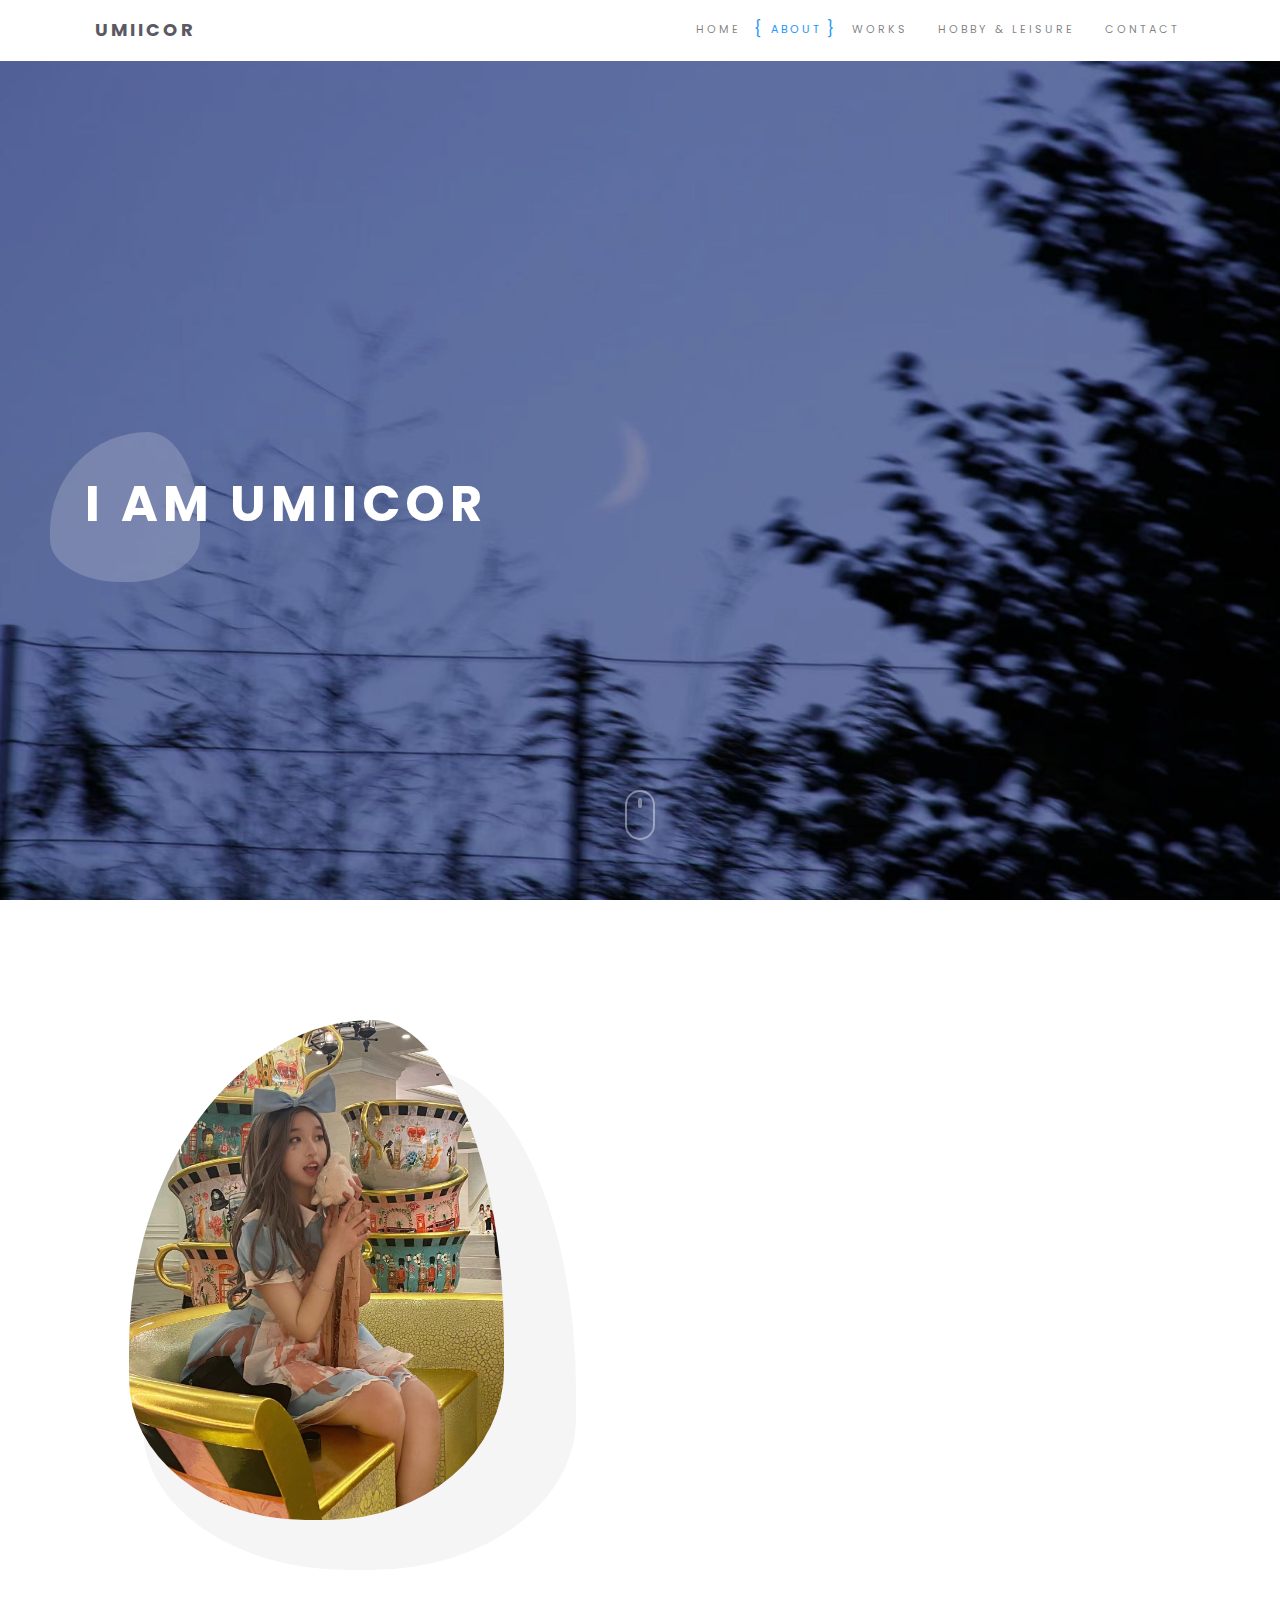
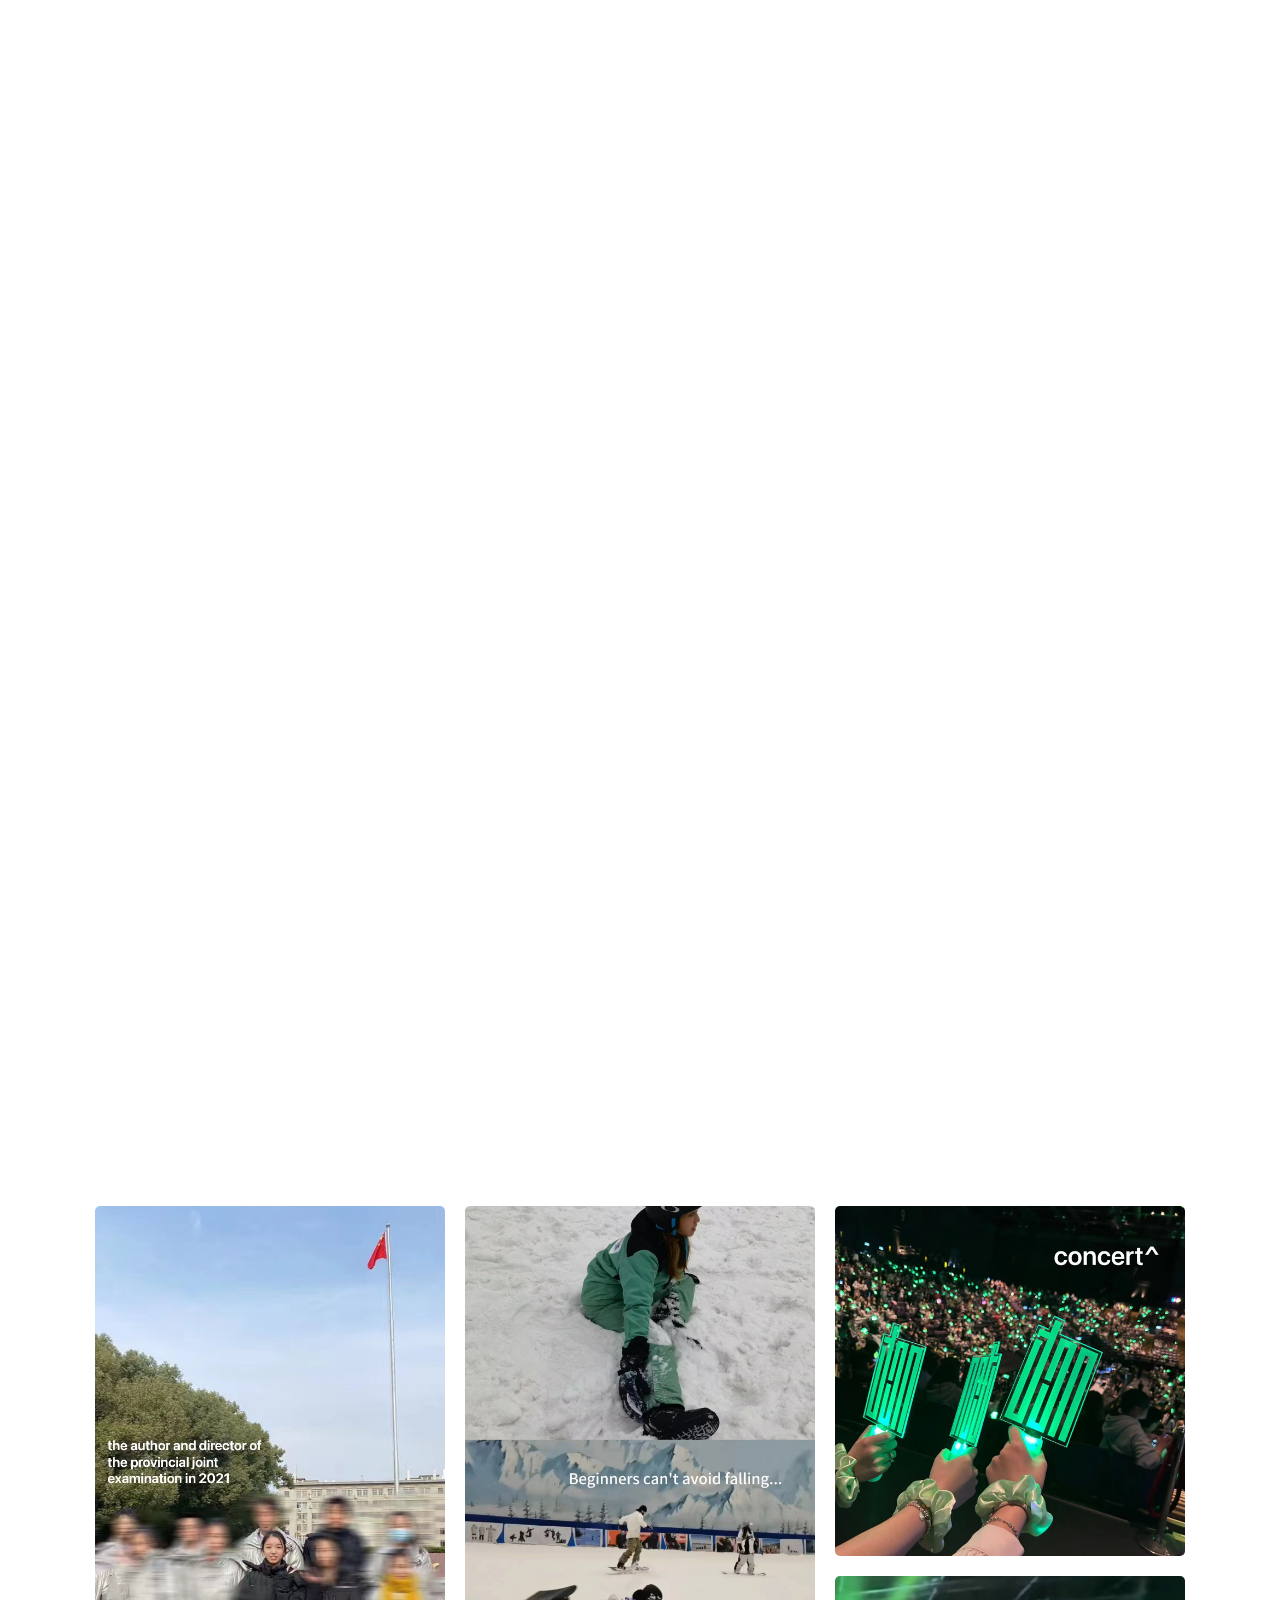
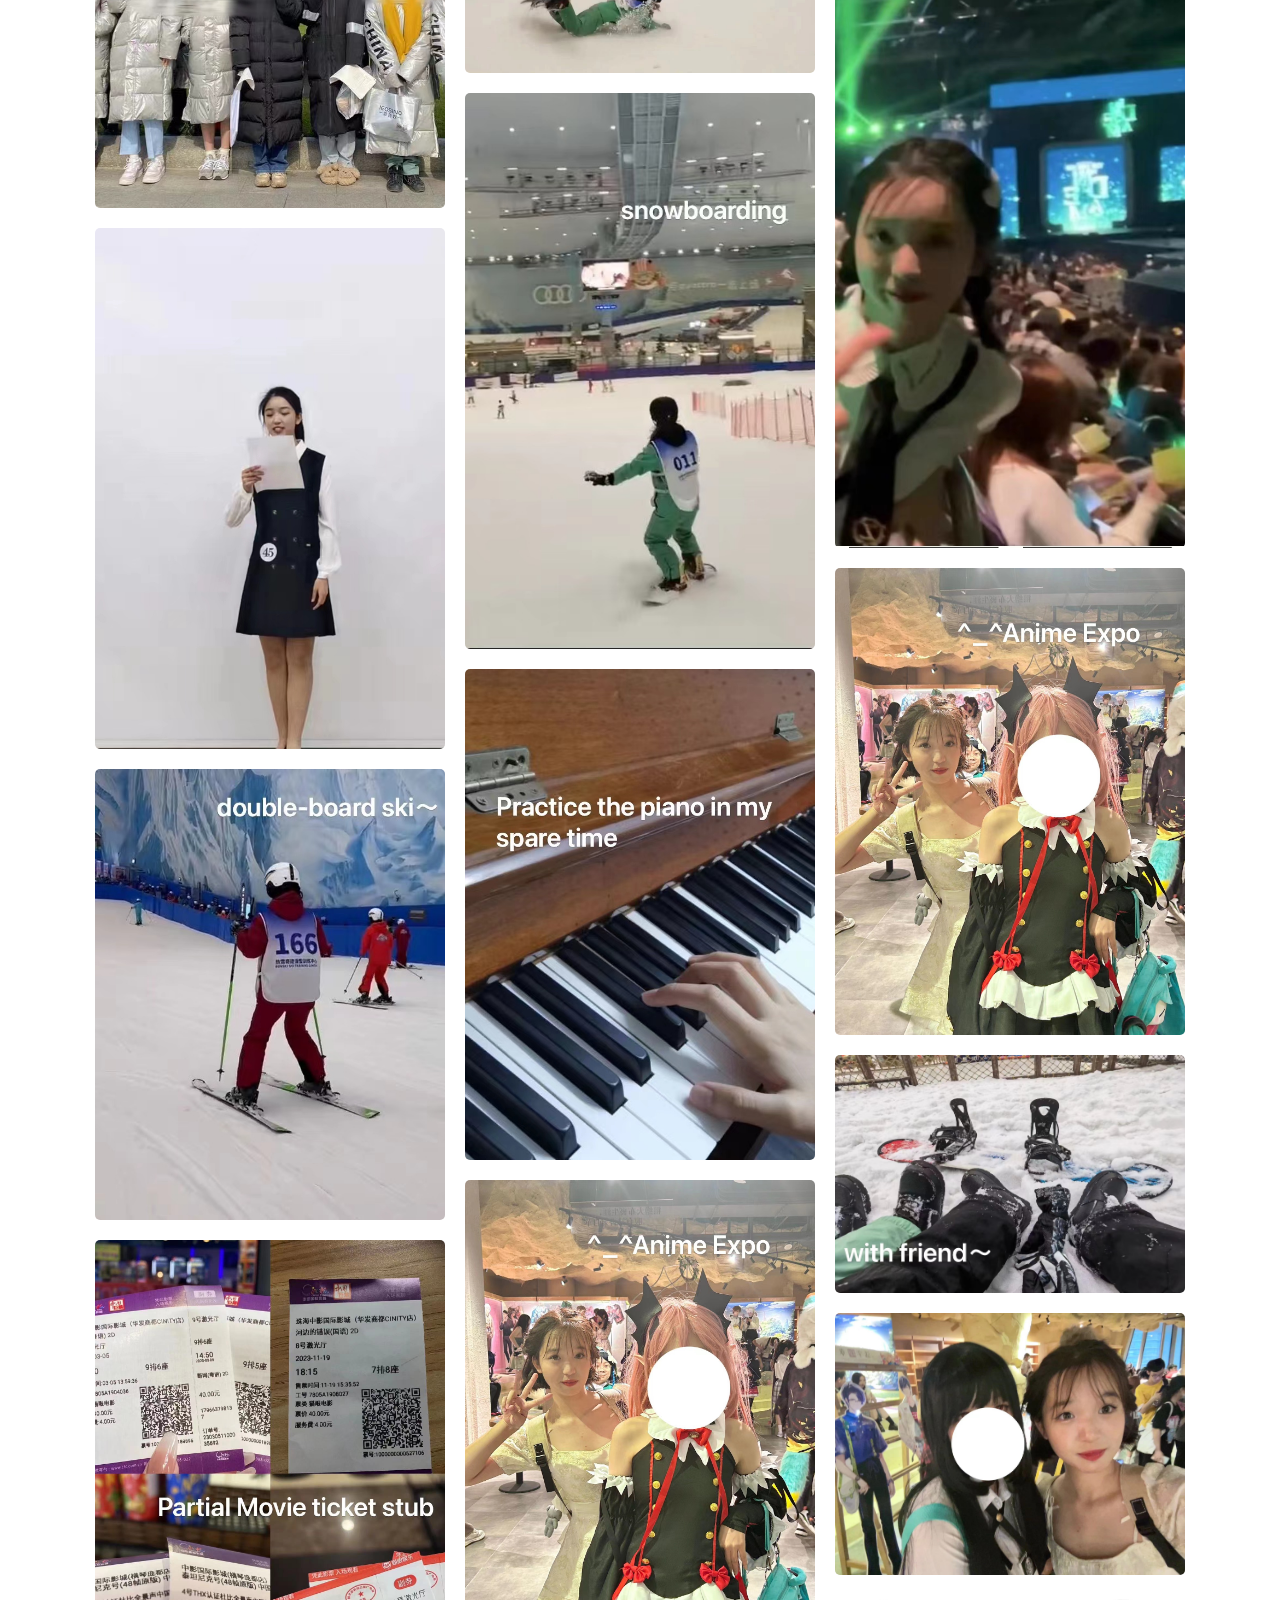
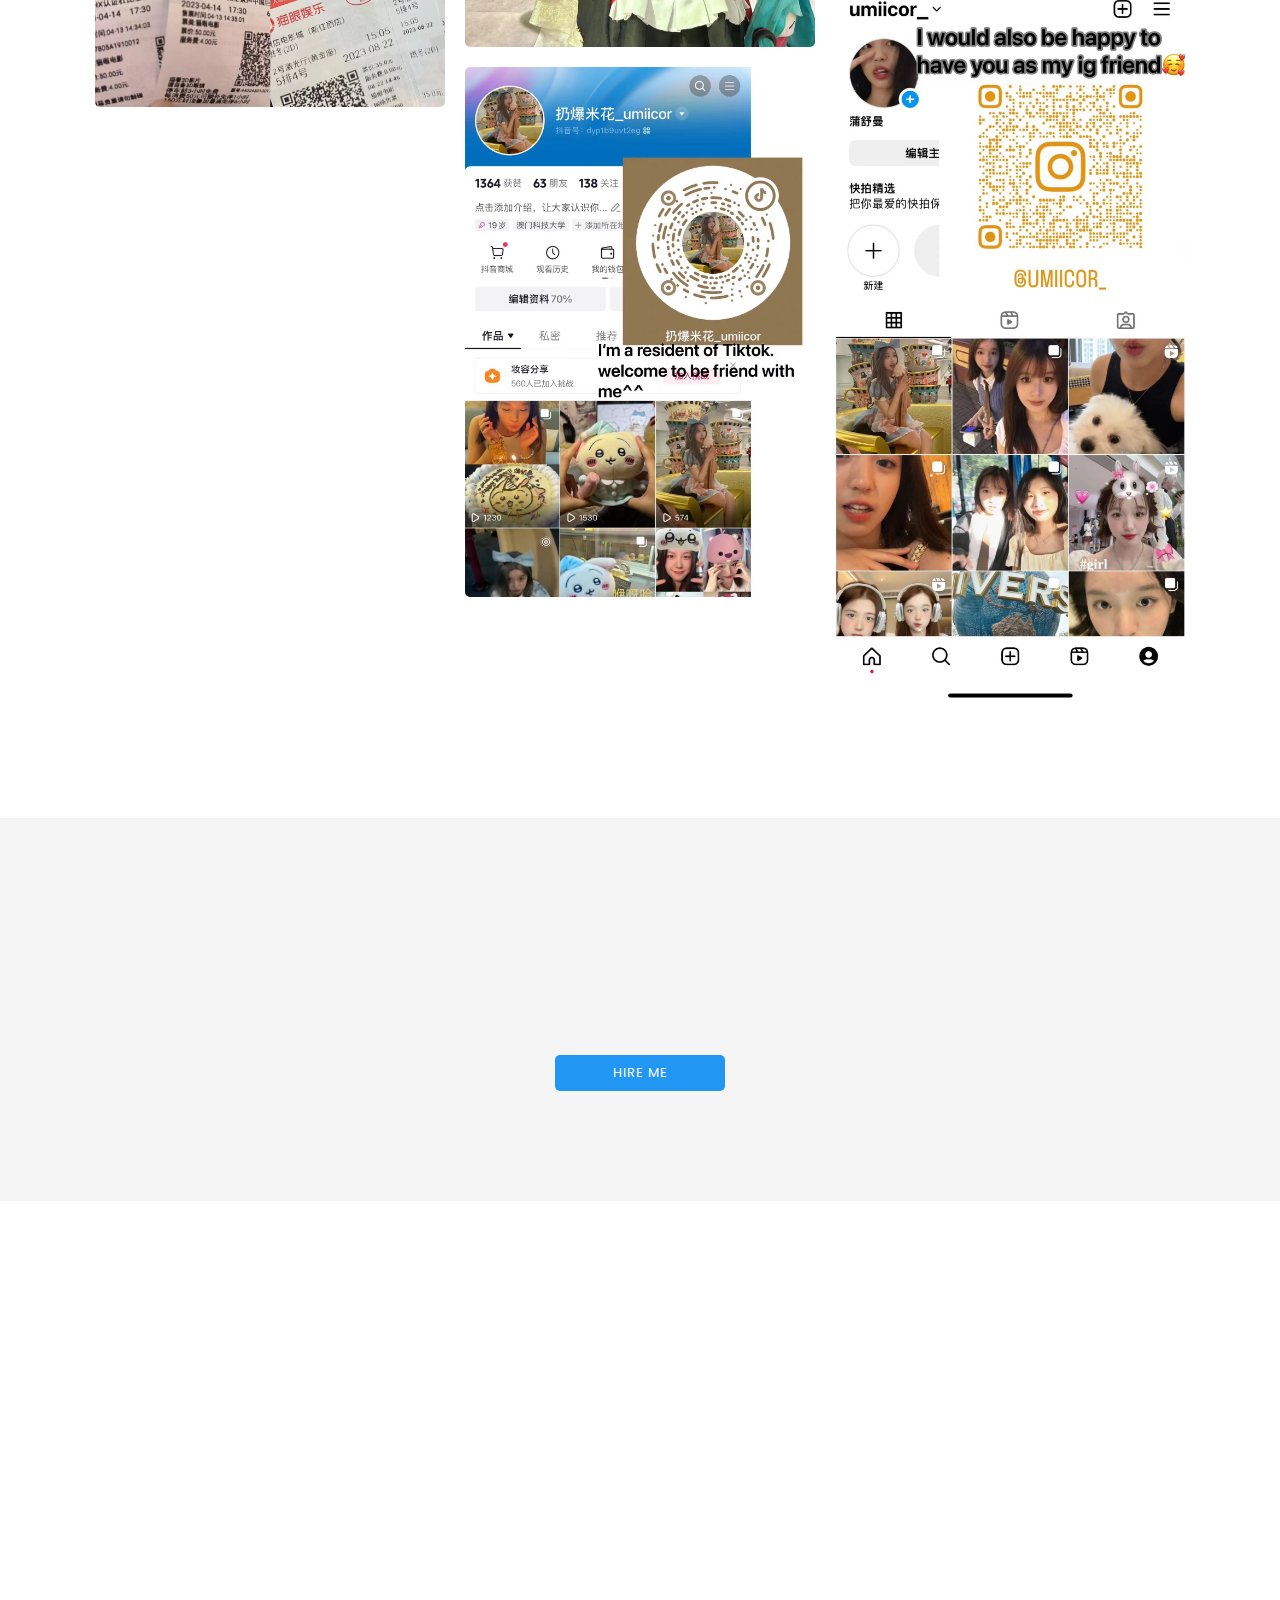
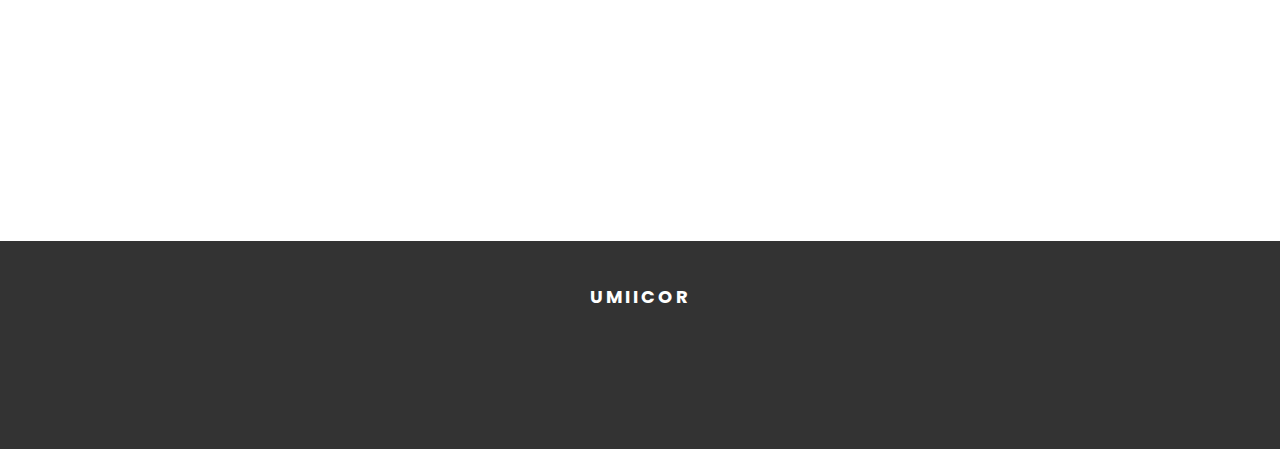
==== commit f25902ec: "修改" ====
--- a/index.html
+++ b/index.html
@@ -293,8 +293,95 @@
 						<figcaption>
 							<a href="assets/images/p1-1.jpg" class="simple-ajax-popup"></a>
 							<div class="caption-inner">
+								<h3 class="portfolio-item-title">Some Hobby</h3>
+								<div class="portfolio-item-desc">Movie & Music</div>
+							</div>
+						</figcaption>
+					</figure>
+				</li>
+
+				<li class="list-item" data-groups="all video">
+					<figure>
+						<img src="assets/images/p2-1.jpg" alt="p2">
+						<figcaption>
+							<a href="assets/images/p2-1.jpg" class="simple-ajax-popup"></a>
+							<div class="caption-inner">
+								<h3 class="portfolio-item-title">Some Hobby</h3>
+								<div class="portfolio-item-desc">Skiing</div>
+							</div>
+						</figcaption>
+					</figure>
+				</li>
+				<li class="list-item" data-groups="all image">
+					<figure>
+						<img src="assets/images/p3-1.jpg" alt="p3">
+						<figcaption>
+							<a href="assets/images/p3-1.jpg" class="simple-ajax-popup"></a>
+							<div class="caption-inner">
+								<h3 class="portfolio-item-title">Some Hobby</h3>
+								<div class="portfolio-item-desc">Kpop % Anime</div>
+							</div>
+						</figcaption>
+					</figure>
+				</li>
+				<li class="list-item" data-groups="all image">
+					<figure>
+						<img src="assets/images/p3-2.jpg" alt="p3">
+						<figcaption>
+							<a href="assets/images/p3-2.jpg" class="simple-ajax-popup"></a>
+							<div class="caption-inner">
+								<h3 class="portfolio-item-title">Some Hobby</h3>
+								<div class="portfolio-item-desc">Kpop % Anime</div>
+							</div>
+						</figcaption>
+					</figure>
+				</li>
+				<li class="list-item" data-groups="all video">
+					<figure>
+						<img src="assets/images/p2-2.jpg" alt="p2">
+						<figcaption>
+							<a href="assets/images/p2-2.jpg" class="simple-ajax-popup"></a>
+							<div class="caption-inner">
+								<h3 class="portfolio-item-title">Some Hobby</h3>
+								<div class="portfolio-item-desc">Skiing</div>
+							</div>
+						</figcaption>
+					</figure>
+				</li>
+				<li class="list-item" data-groups="all slideshow">
+					<figure>
+						<img src="assets/images/p1-2.jpg" alt="p1">
+						<figcaption>
+							<a href="assets/images/p1-2.jpg" class="simple-ajax-popup"></a>
+							<div class="caption-inner">
+								<h3 class="portfolio-item-title">Some Hobby</h3>
+								<div class="portfolio-item-desc">Movie & Music</div>
+							</div>
+						</figcaption>
+					</figure>
+				</li>
+
+				<li class="list-item" data-groups="all image">
+					<figure>
+						<img src="assets/images/p3-3.jpg" alt="p3">
+						<figcaption>
+							<a href="assets/images/p3-3.jpg" class="simple-ajax-popup"></a>
+							<div class="caption-inner">
 								<h3 class="portfolio-item-title">Some work</h3>
-								<div class="portfolio-item-desc">Slideshow</div>
+								<div class="portfolio-item-desc">kpop & Anime</div>
+							</div>
+						</figcaption>
+					</figure>
+				</li>
+
+				<li class="list-item" data-groups="all slideshow">
+					<figure>
+						<img src="assets/images/p1-3.jpg" alt="p1">
+						<figcaption>
+							<a href="assets/images/p1-3.jpg" class="simple-ajax-popup"></a>
+							<div class="caption-inner">
+								<h3 class="portfolio-item-title">Some Hobby</h3>
+								<div class="portfolio-item-desc">Movie & Music</div>
 							</div>
 						</figcaption>
 					</figure>
@@ -302,149 +389,86 @@
 
 				<li class="list-item" data-groups="all video">
 					<figure>
-						<img src="assets/images/p2-1.jpg" alt="p2">
-						<figcaption>
-							<a href="assets/images/p2-1.jpg" class="simple-ajax-popup"></a>
-							<div class="caption-inner">
-								<h3 class="portfolio-item-title">Some hobby</h3>
+						<img src="assets/images/p2-3.jpg" alt="p5">
+						<figcaption>
+							<a href="assets/images/p2-3.jpg" class="simple-ajax-popup"></a>
+							<div class="caption-inner">
+								<h3 class="portfolio-item-title">Some Hobby</h3>
 								<div class="portfolio-item-desc">Skiing</div>
 							</div>
 						</figcaption>
 					</figure>
 				</li>
+				<li class="list-item" data-groups="all video">
+					<figure>
+						<img src="assets/images/p2-4.jpg" alt="p5">
+						<figcaption>
+							<a href="assets/images/p2-4.jpg" class="simple-ajax-popup"></a>
+							<div class="caption-inner">
+								<h3 class="portfolio-item-title">Some Hobby</h3>
+								<div class="portfolio-item-desc">Skiing</div>
+							</div>
+						</figcaption>
+					</figure>
+				</li>
+
 				<li class="list-item" data-groups="all image">
 					<figure>
-						<img src="assets/images/p3-1.jpg" alt="p3">
-						<figcaption>
-							<a href="assets/images/p3-1.jpg" class="simple-ajax-popup"></a>
-							<div class="caption-inner">
-								<h3 class="portfolio-item-title">Some hobby</h3>
-								<div class="portfolio-item-desc">Kpop % Anime</div>
-							</div>
-						</figcaption>
-					</figure>
-				</li>
+						<img src="assets/images/p3-3.jpg" alt="p6">
+						<figcaption>
+							<a href="assets/images/p3-3.jpg" class="simple-ajax-popup"></a>
+							<div class="caption-inner">
+								<h3 class="portfolio-item-title">Some work</h3>
+								<div class="portfolio-item-desc">kpop & Anime</div>
+							</div>
+						</figcaption>
+					</figure>
+				</li>
+				<li class="list-item" data-groups="all slideshow">
+					<figure>
+						<img src="assets/images/p1-4.jpg" alt="p1">
+						<figcaption>
+							<a href="assets/images/p1-4.jpg" class="simple-ajax-popup"></a>
+							<div class="caption-inner">
+								<h3 class="portfolio-item-title">Some Hobby</h3>
+								<div class="portfolio-item-desc">Movie & Music</div>
+							</div>
+						</figcaption>
+					</figure>
+				</li>
+
 				<li class="list-item" data-groups="all image">
 					<figure>
-						<img src="assets/images/p3-2.jpg" alt="p3">
-						<figcaption>
-							<a href="assets/images/p3-2.jpg" class="simple-ajax-popup"></a>
-							<div class="caption-inner">
-								<h3 class="portfolio-item-title">Some hobby</h3>
-								<div class="portfolio-item-desc">Kpop % Anime</div>
-							</div>
-						</figcaption>
-					</figure>
-				</li>
-				<li class="list-item" data-groups="all video">
-					<figure>
-						<img src="assets/images/p2-2.jpg" alt="p2">
-						<figcaption>
-							<a href="assets/images/p2-2.jpg" class="simple-ajax-popup"></a>
-							<div class="caption-inner">
-								<h3 class="portfolio-item-title">Some hobby</h3>
-								<div class="portfolio-item-desc">Skiing</div>
-							</div>
-						</figcaption>
-					</figure>
-				</li>
-				<li class="list-item" data-groups="all slideshow">
-					<figure>
-						<img src="assets/images/p1-2.jpg" alt="p1">
-						<figcaption>
-							<a href="assets/images/p1-2.jpg" class="simple-ajax-popup"></a>
+						<img src="assets/images/p3-4.jpg" alt="p6">
+						<figcaption>
+							<a href="assets/images/p3-4.jpg" class="simple-ajax-popup"></a>
 							<div class="caption-inner">
 								<h3 class="portfolio-item-title">Some work</h3>
-								<div class="portfolio-item-desc">Slideshow</div>
-							</div>
-						</figcaption>
-					</figure>
-				</li>
-
-				<li class="list-item" data-groups="all image">
-					<figure>
-						<img src="assets/images/p3-3.jpg" alt="p3">
-						<figcaption>
-							<a href="assets/images/p3-3.jpg" class="simple-ajax-popup"></a>
+								<div class="portfolio-item-desc">kpop & Anime</div>
+							</div>
+						</figcaption>
+					</figure>
+				</li>
+				<li class="list-item" data-groups="all Social">
+					<figure>
+						<img src="assets/images/p4-1.jpg" alt="p6">
+						<figcaption>
+							<a href="assets/images/p4-1.jpg" class="simple-ajax-popup"></a>
 							<div class="caption-inner">
 								<h3 class="portfolio-item-title">Some work</h3>
-								<div class="portfolio-item-desc">Image</div>
-							</div>
-						</figcaption>
-					</figure>
-				</li>
-
-				<li class="list-item" data-groups="all slideshow">
-					<figure>
-						<img src="assets/images/p1-3.jpg" alt="p1">
-						<figcaption>
-							<a href="assets/images/p1-3.jpg" class="simple-ajax-popup"></a>
+								<div class="portfolio-item-desc">kpop & Anime</div>
+							</div>
+						</figcaption>
+					</figure>
+				</li>
+				<li class="list-item" data-groups="all Social">
+					<figure>
+						<img src="assets/images/p4-2.jpg" alt="p6">
+						<figcaption>
+							<a href="assets/images/p4-2.jpg" class="simple-ajax-popup"></a>
 							<div class="caption-inner">
 								<h3 class="portfolio-item-title">Some work</h3>
-								<div class="portfolio-item-desc">Slideshow</div>
-							</div>
-						</figcaption>
-					</figure>
-				</li>
-
-				<li class="list-item" data-groups="all video">
-					<figure>
-						<img src="assets/images/p2-3.jpg" alt="p5">
-						<figcaption>
-							<a href="assets/images/p2-3.jpg" class="simple-ajax-popup"></a>
-							<div class="caption-inner">
-								<h3 class="portfolio-item-title">Some hobby</h3>
-								<div class="portfolio-item-desc">Skiing</div>
-							</div>
-						</figcaption>
-					</figure>
-				</li>
-
-				<li class="list-item" data-groups="all image">
-					<figure>
-						<img src="assets/images/p3-3.jpg" alt="p6">
-						<figcaption>
-							<a href="assets/images/p3-3.jpg" class="simple-ajax-popup"></a>
-							<div class="caption-inner">
-								<h3 class="portfolio-item-title">Some work</h3>
-								<div class="portfolio-item-desc">Image</div>
-							</div>
-						</figcaption>
-					</figure>
-				</li>
-				<li class="list-item" data-groups="all slideshow">
-					<figure>
-						<img src="assets/images/p1-4.jpg" alt="p1">
-						<figcaption>
-							<a href="assets/images/p1-4.jpg" class="simple-ajax-popup"></a>
-							<div class="caption-inner">
-								<h3 class="portfolio-item-title">Some work</h3>
-								<div class="portfolio-item-desc">Slideshow</div>
-							</div>
-						</figcaption>
-					</figure>
-				</li>
-
-				<li class="list-item" data-groups="all image">
-					<figure>
-						<img src="assets/images/p3-4.jpg" alt="p6">
-						<figcaption>
-							<a href="assets/images/p3-4.jpg" class="simple-ajax-popup"></a>
-							<div class="caption-inner">
-								<h3 class="portfolio-item-title">Some work</h3>
-								<div class="portfolio-item-desc">Image</div>
-							</div>
-						</figcaption>
-					</figure>
-				</li>
-				<li class="list-item" data-groups="all Social">
-					<figure>
-						<img src="assets/images/p4-1.jpg" alt="p6">
-						<figcaption>
-							<a href="assets/images/p4-1.jpg" class="simple-ajax-popup"></a>
-							<div class="caption-inner">
-								<h3 class="portfolio-item-title">Some work</h3>
-								<div class="portfolio-item-desc">Image</div>
+								<div class="portfolio-item-desc">kpop & Anime</div>
 							</div>
 						</figcaption>
 					</figure>
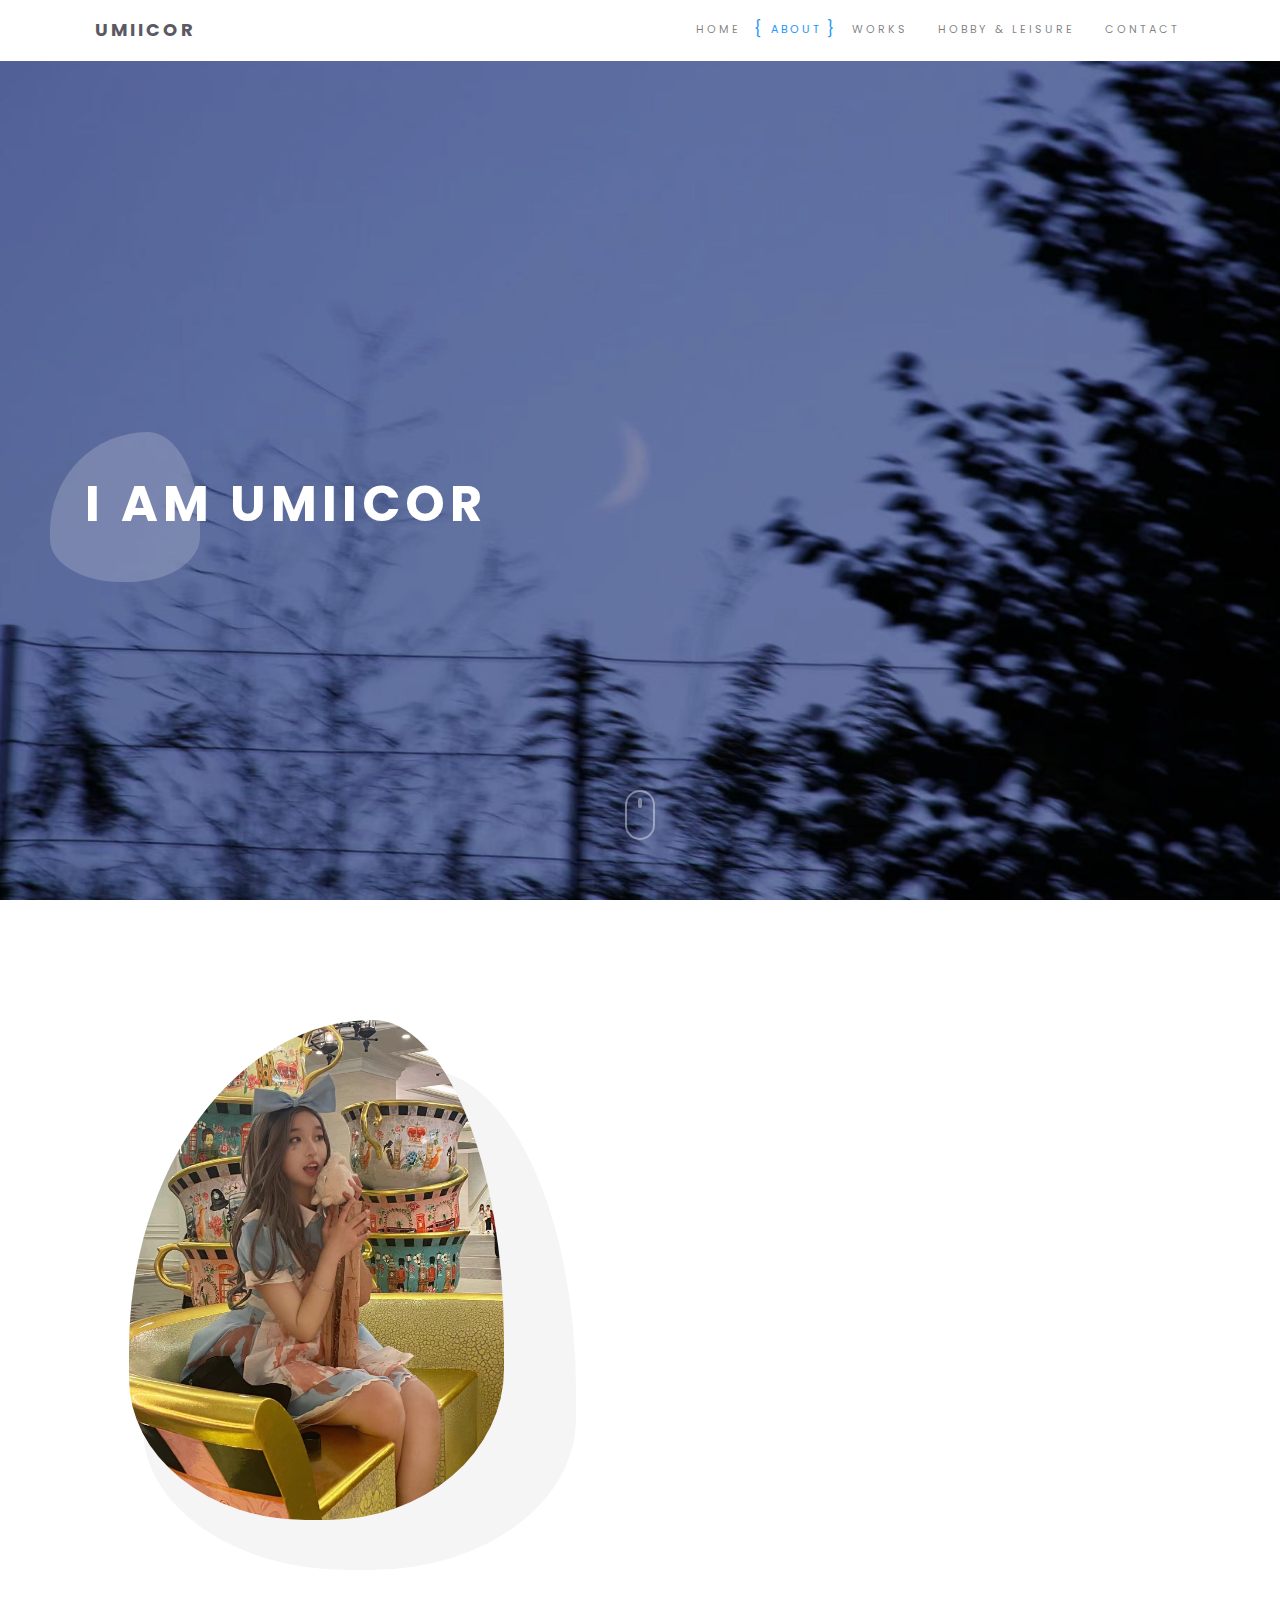
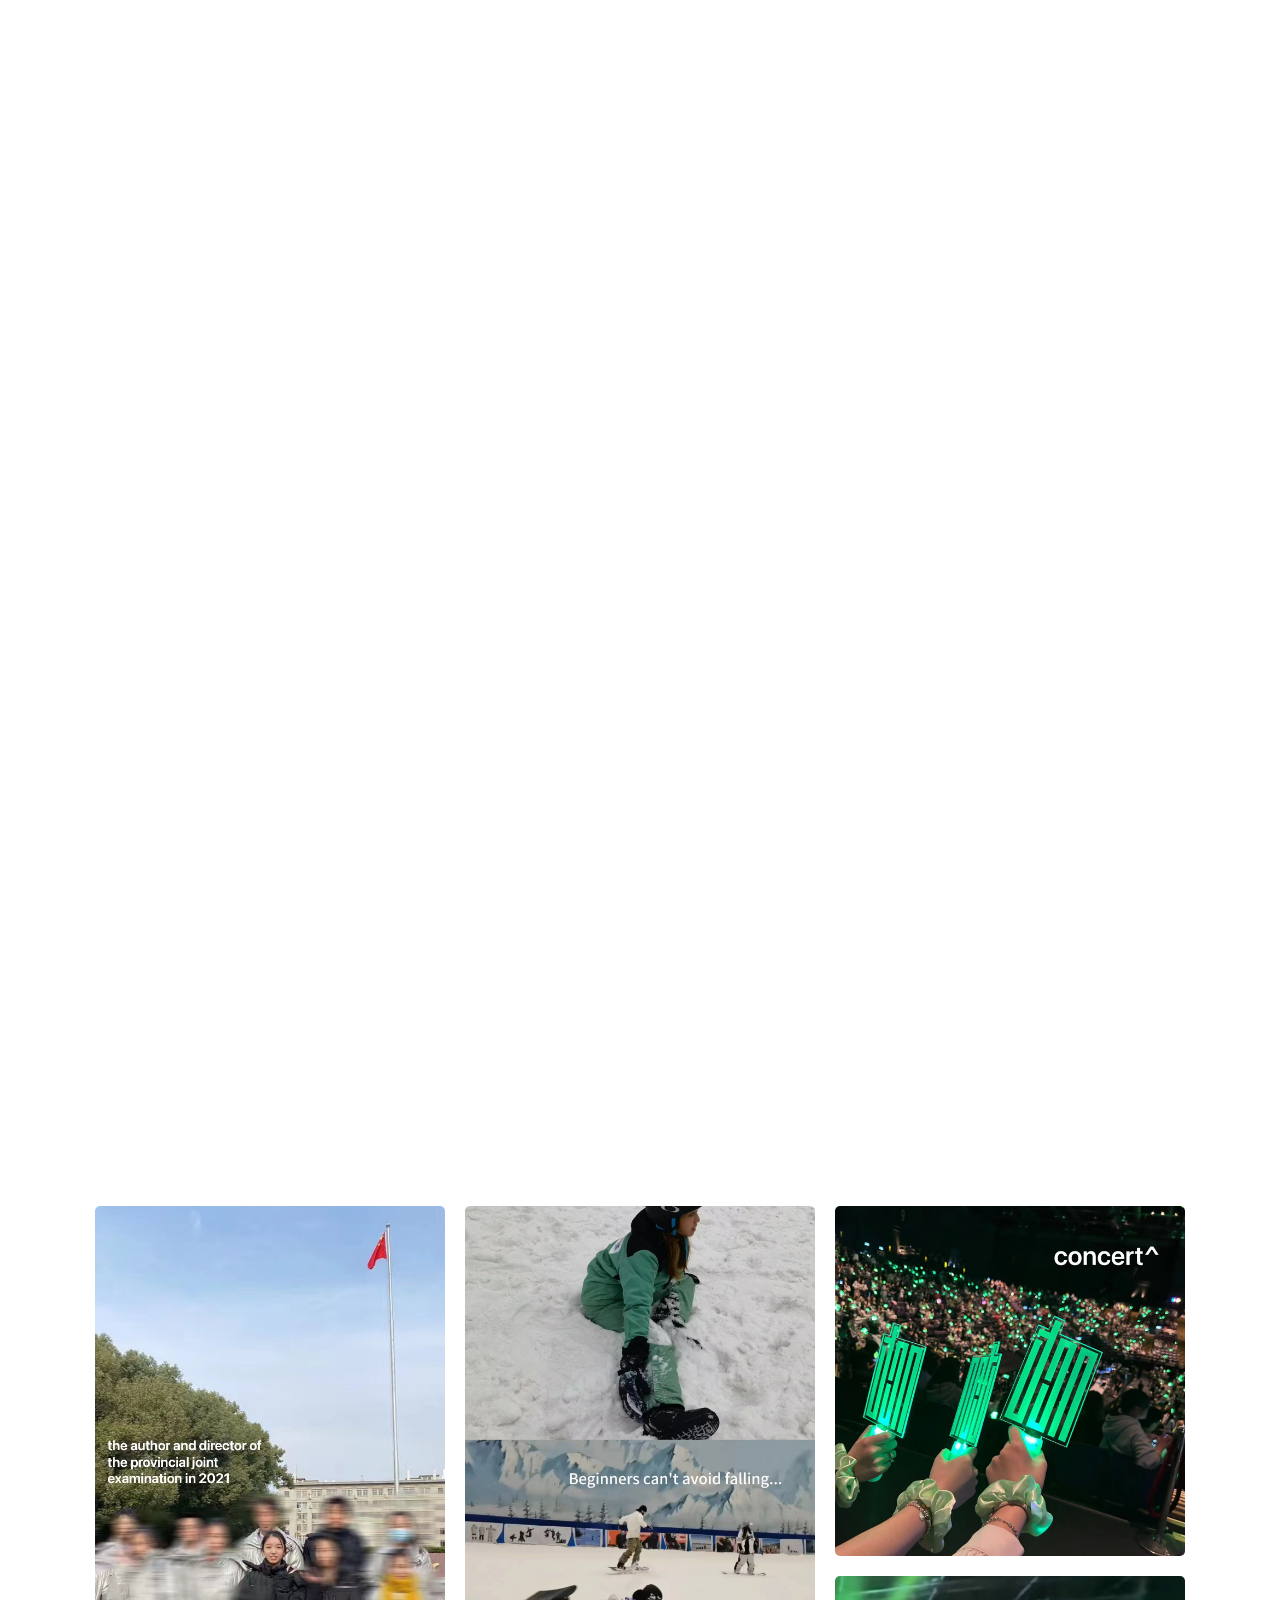
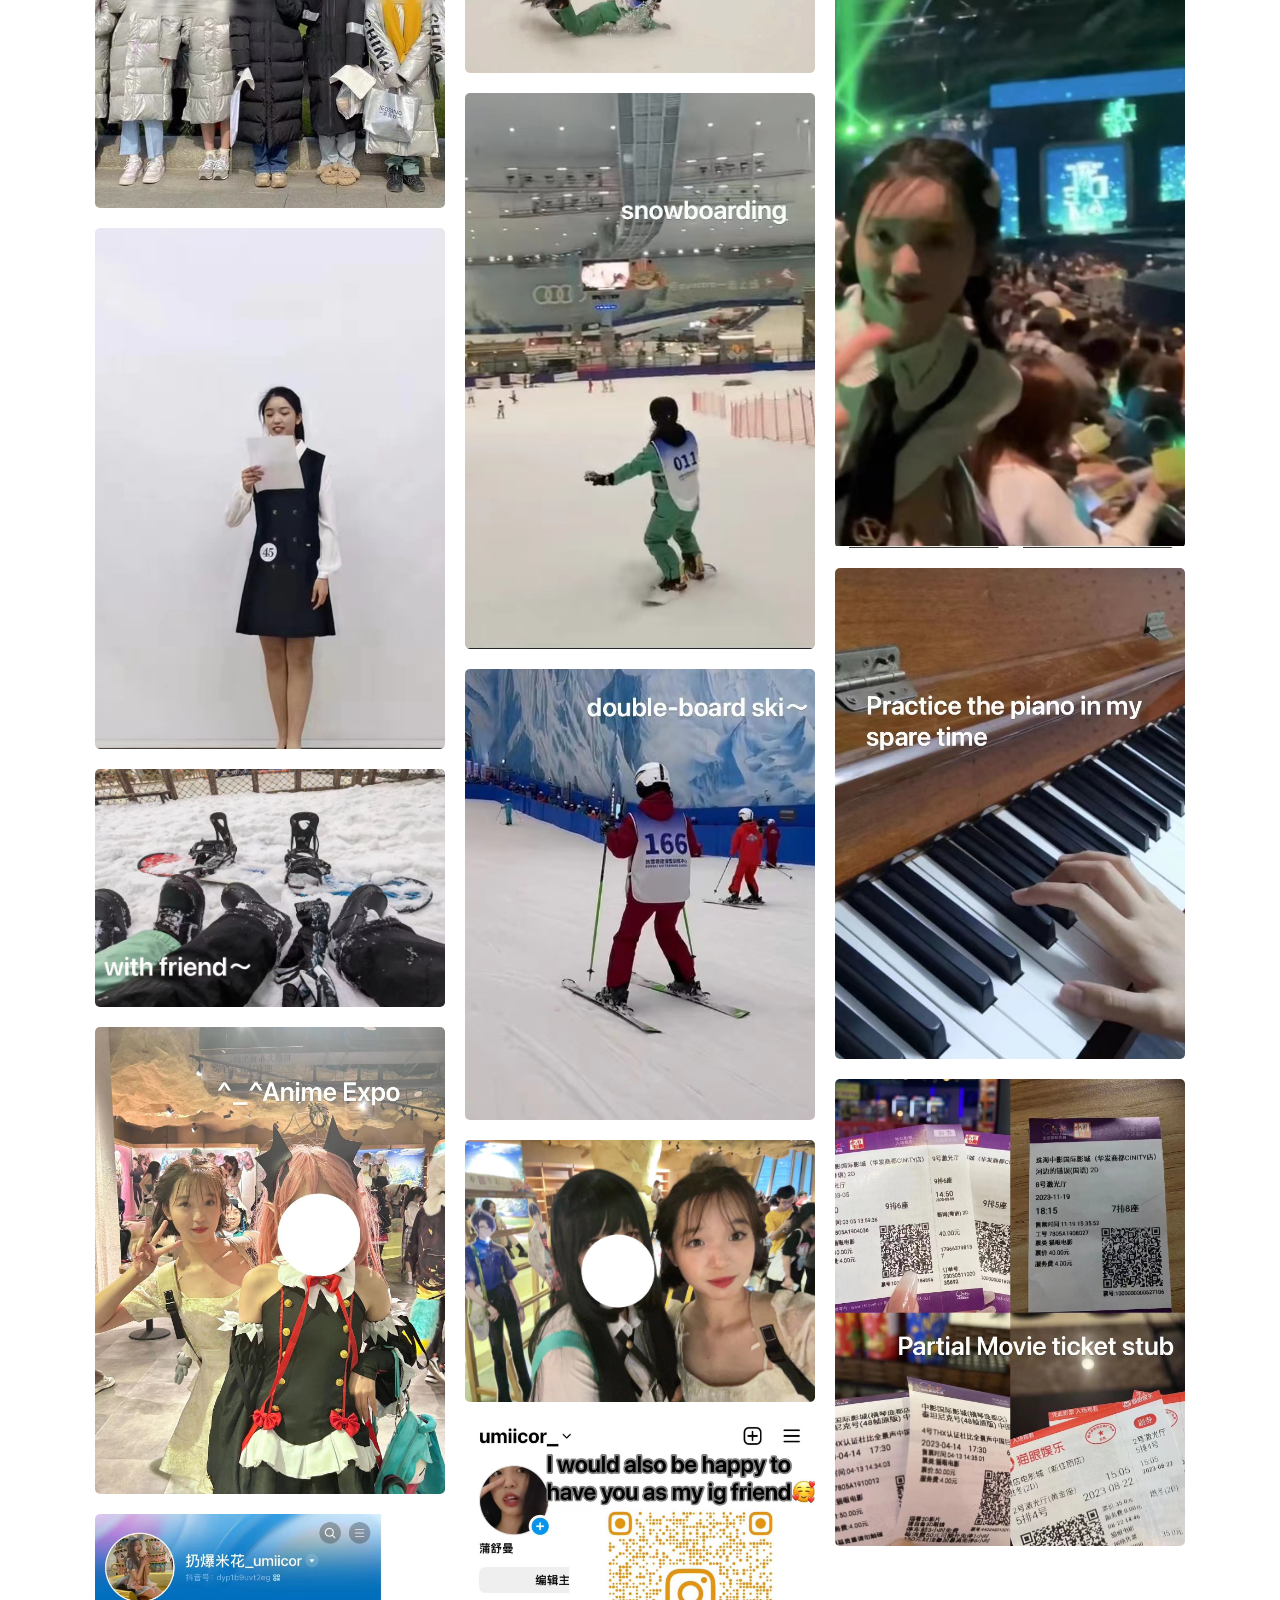
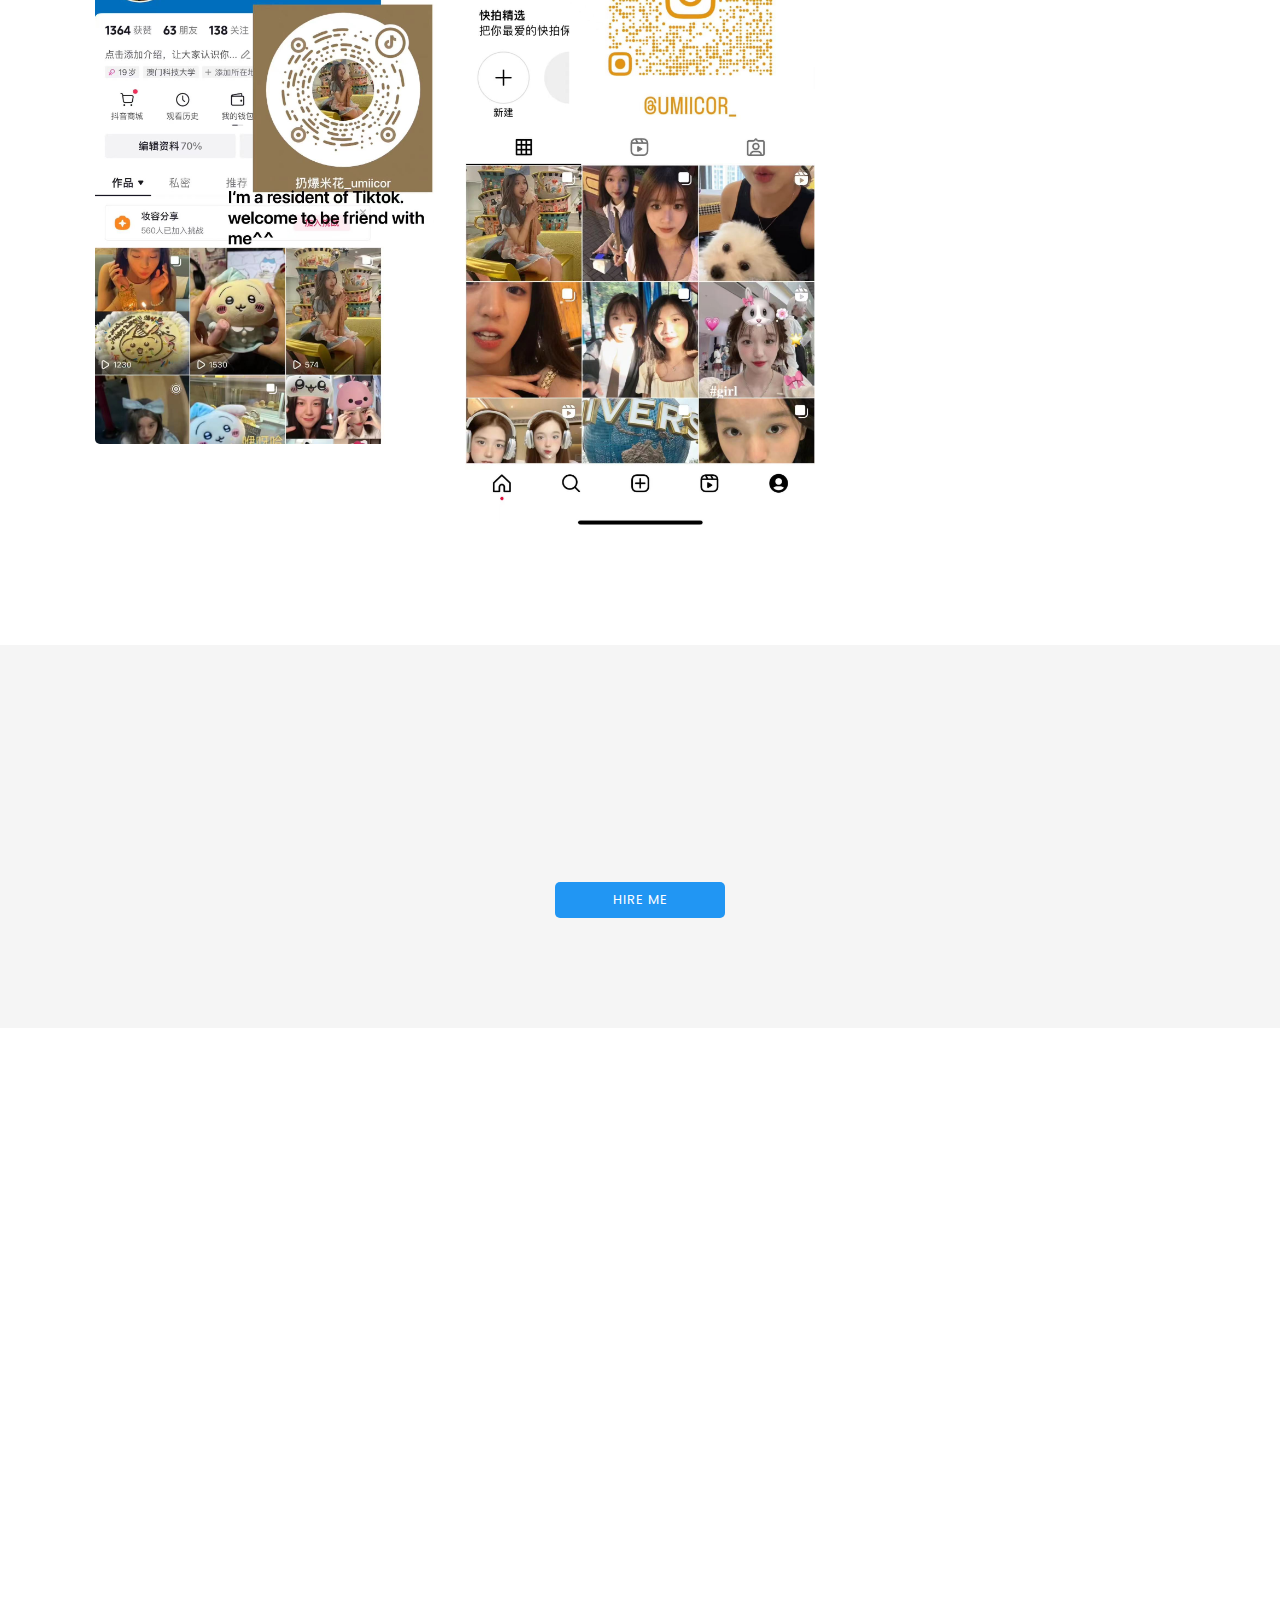
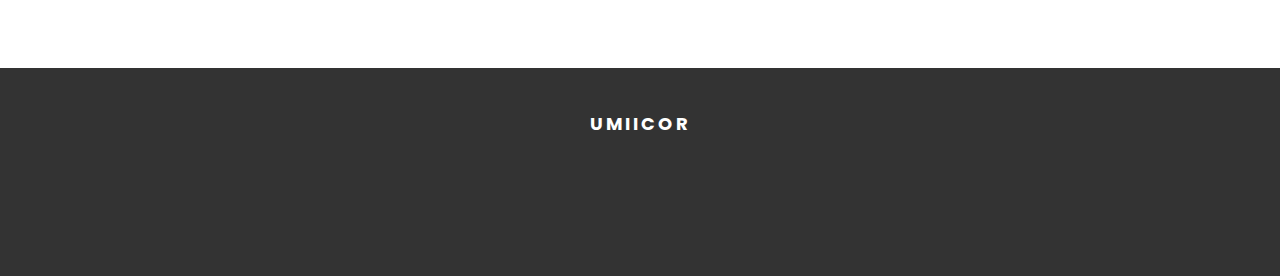
==== commit 1e007d56: "小更新" ====
--- a/index.html
+++ b/index.html
@@ -361,7 +361,7 @@
 					</figure>
 				</li>
 
-				<li class="list-item" data-groups="all image">
+				<!-- <li class="list-item" data-groups="all image">
 					<figure>
 						<img src="assets/images/p3-3.jpg" alt="p3">
 						<figcaption>
@@ -372,7 +372,7 @@
 							</div>
 						</figcaption>
 					</figure>
-				</li>
+				</li> -->
 
 				<li class="list-item" data-groups="all slideshow">
 					<figure>
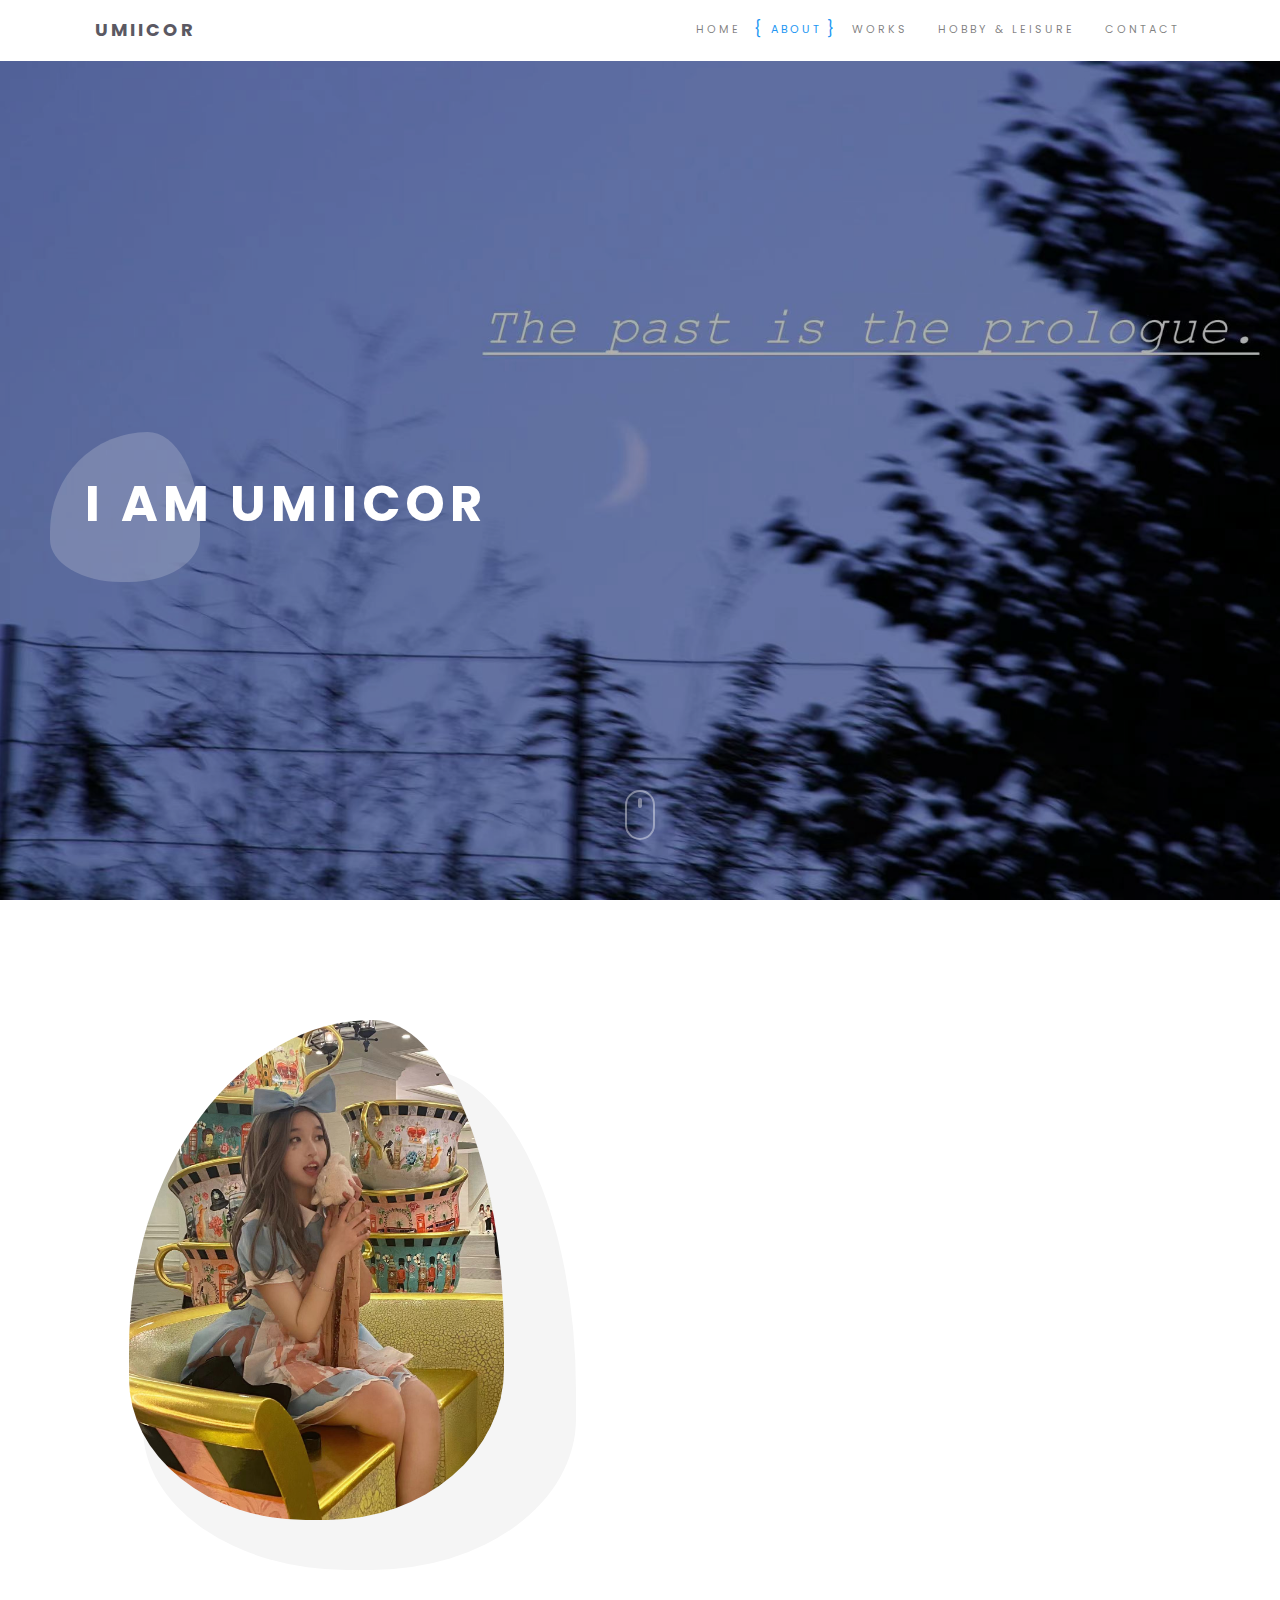
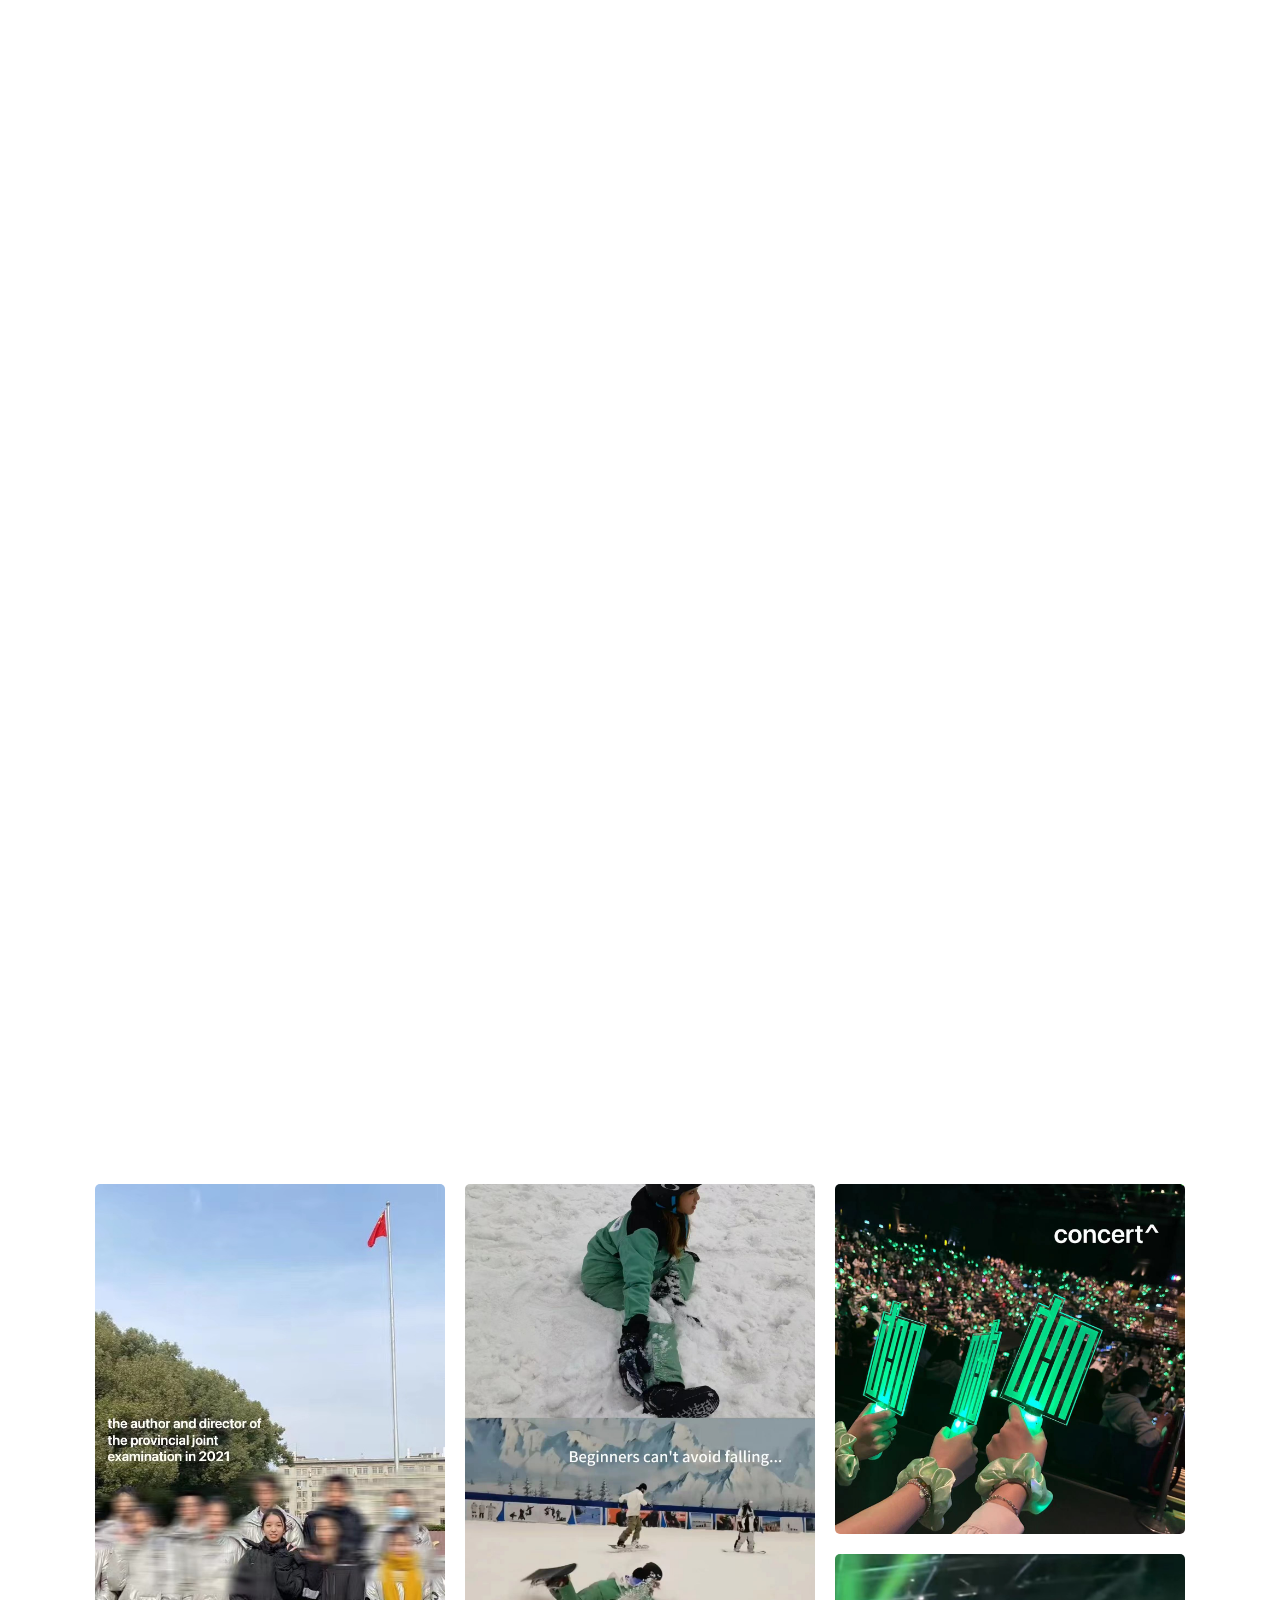
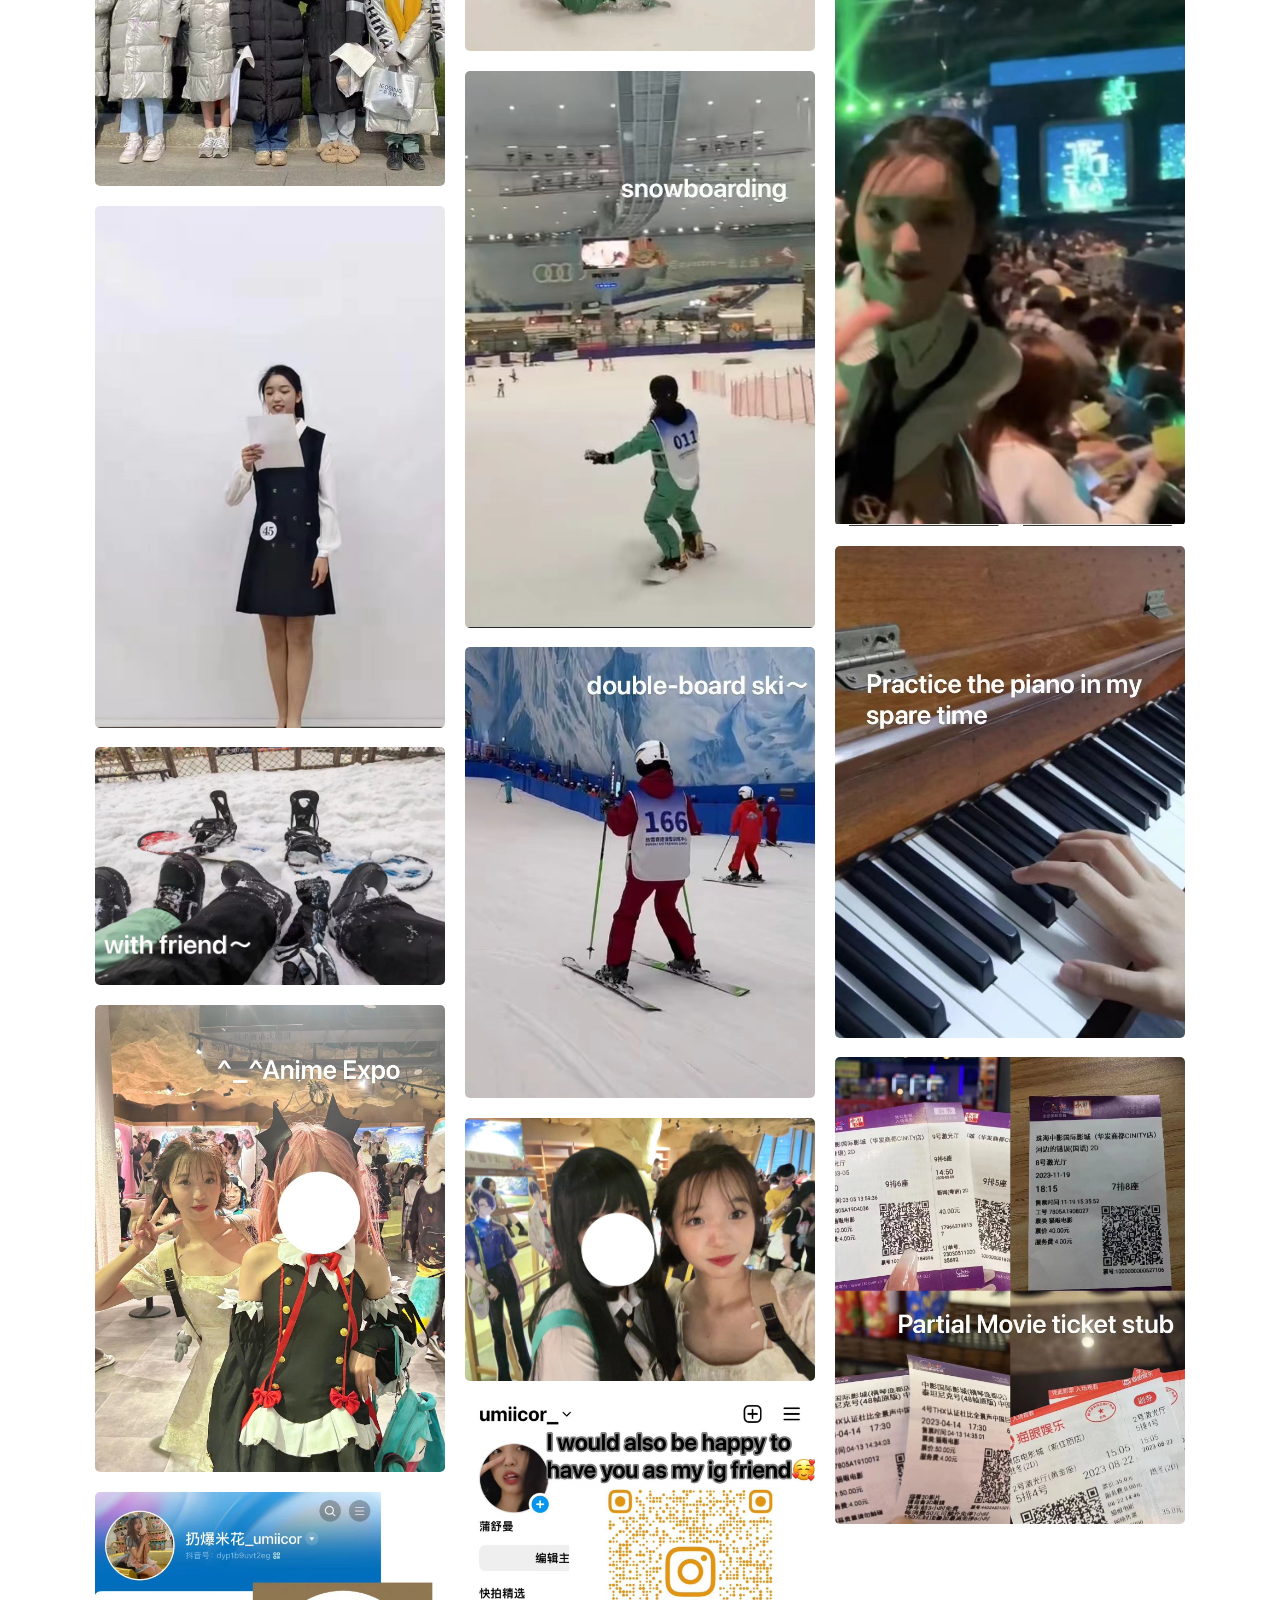
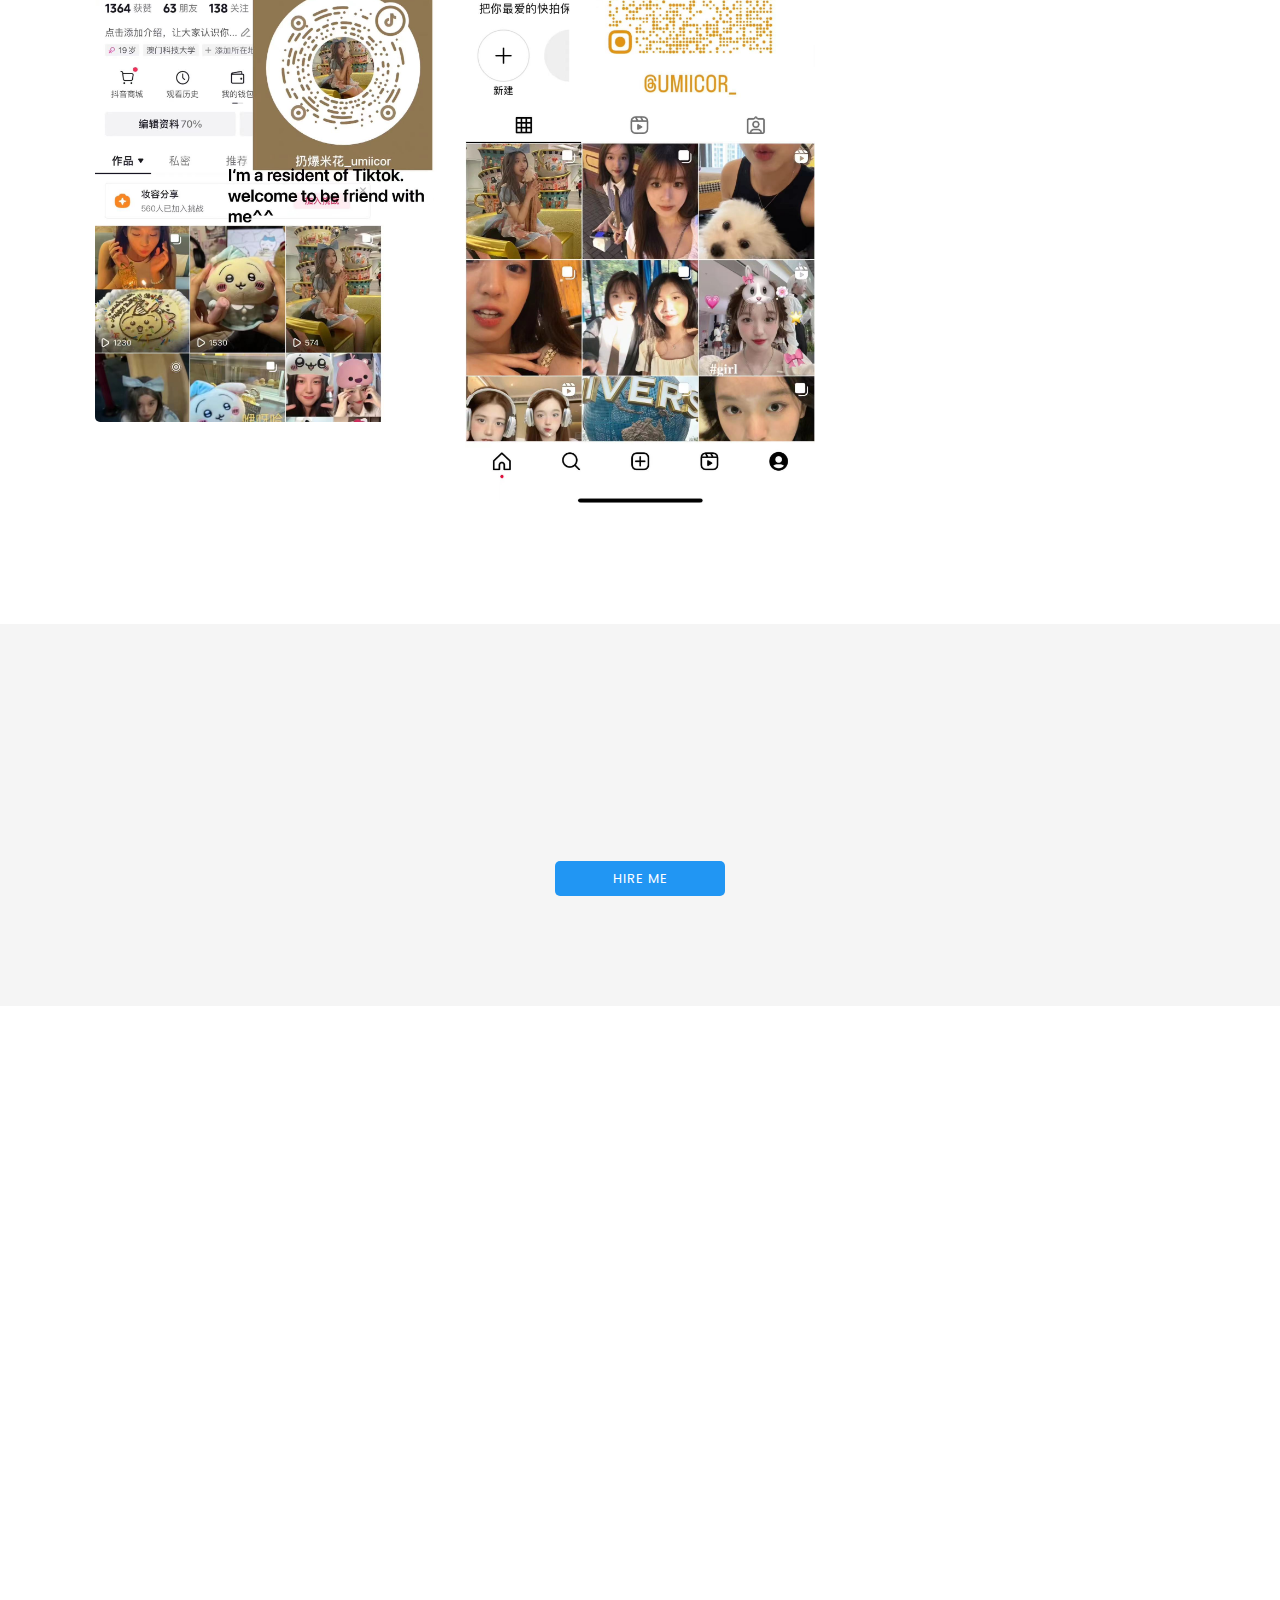
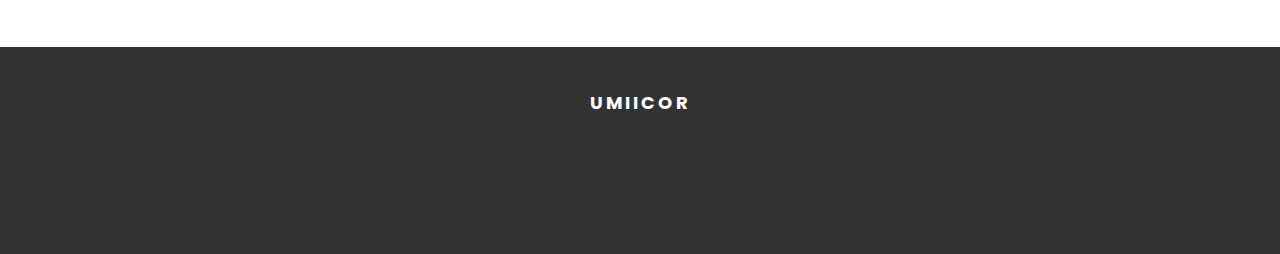
==== commit 4f2ac7f7: "Update index.html" ====
--- a/index.html
+++ b/index.html
@@ -239,7 +239,8 @@
 						</div>
 						<div class="blogList-desc">
 							<h3>10 tips for drawing with coloured pencils</h3>
-							<div>Lorem ipsum dolor sit amet, consectetur adipisicing elit, sed do eiusmod tempor incididunt ut labore et dolore magna aliqua Ut enim...</div>
+							<div>I have been studying in Macao University of Science and Technology for more than one year. With
+						the help of teachers and....</div>
 						</div>
 					</a>
 				</div>
--- a/assets/css/style.css
+++ b/assets/css/style.css
@@ -6,7 +6,7 @@
 * Version  : 1.0
 * Author   : beingeorge
 * Support  : hello@beingeorge.com
-* ���ྫƷģ������ʣ�http://www.bootstrapmb.com
+* ¸ü¶à¾«Æ·Ä£°åÇë·ÃÎÊ£ºhttp://www.bootstrapmb.com
 ------------------*/
 
 
@@ -518,7 +518,7 @@
 /* ---------------------------------------------- */
 
 #home {
-	background: url("../images/home1.jpg");
+	background: url("../images/home2.jpg");
 	background-color: #5b5963;
 	background-attachment: fixed;
 	background-repeat: no-repeat;
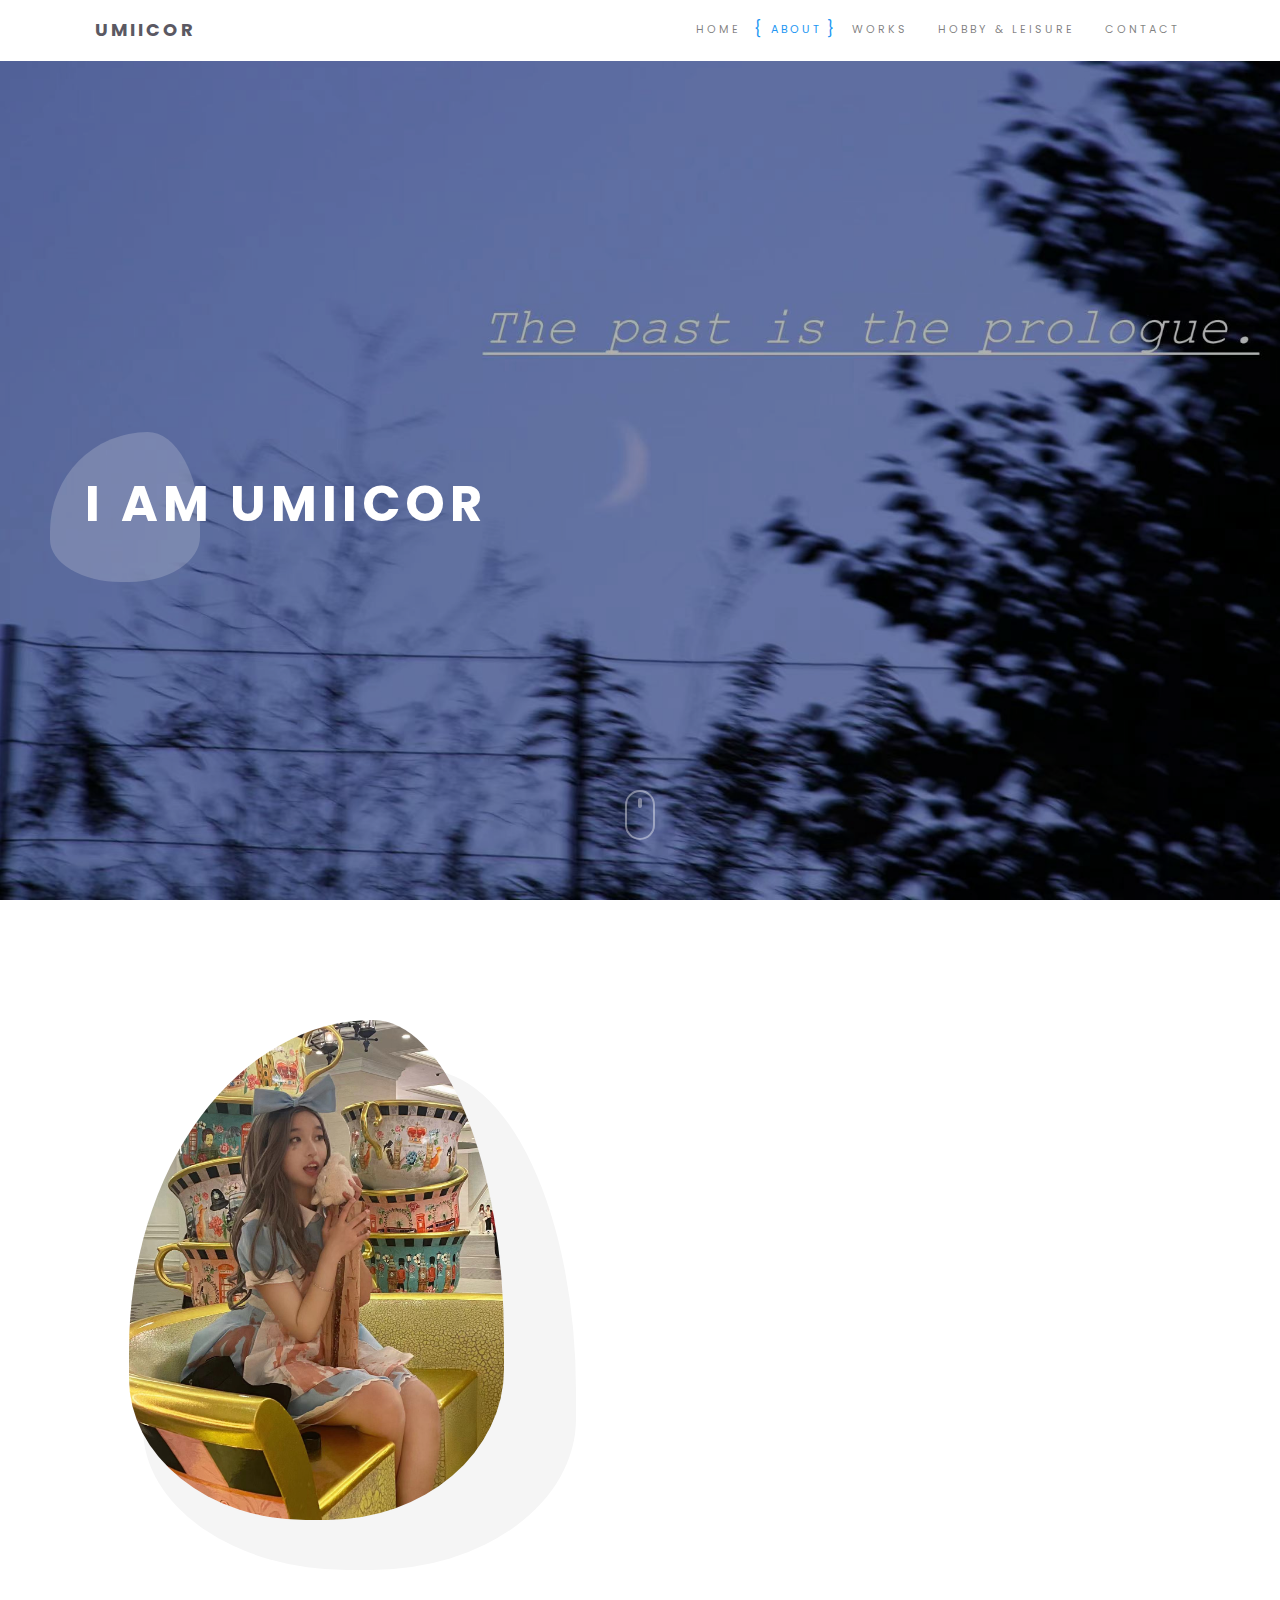
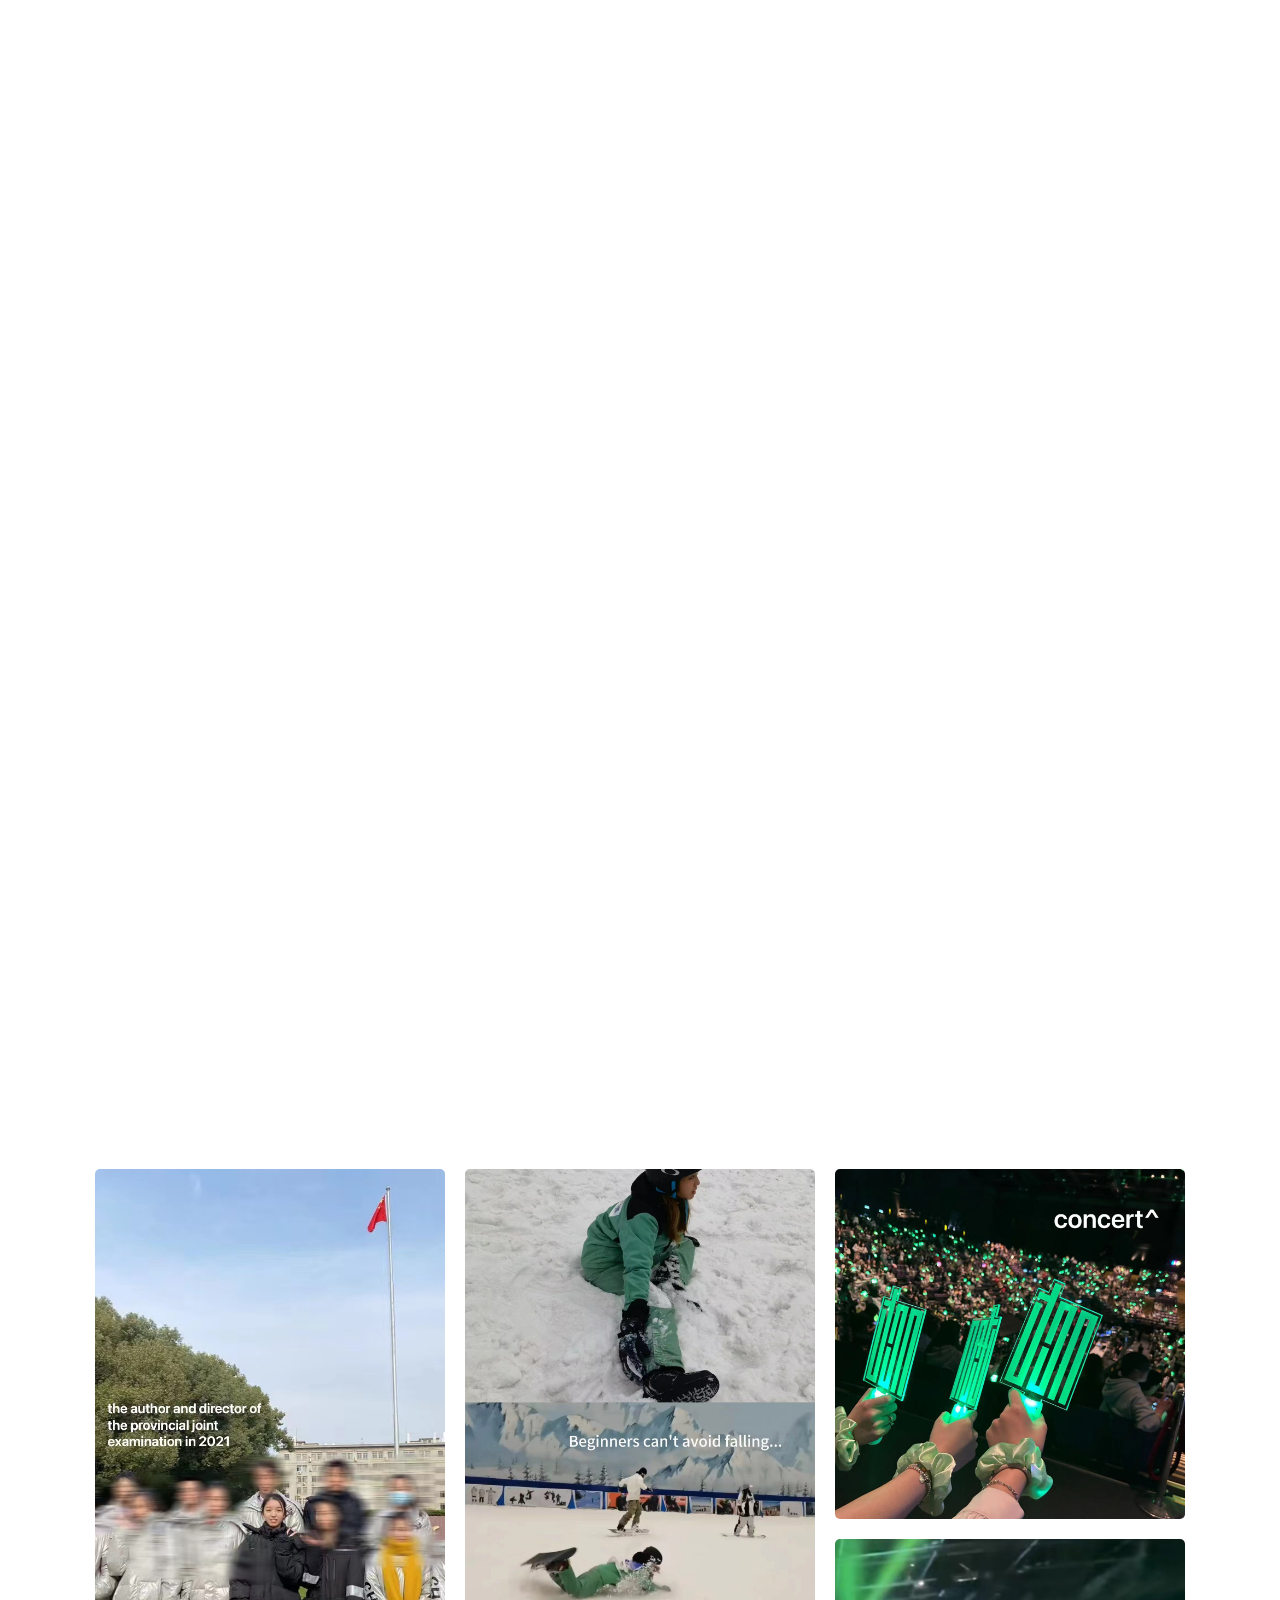
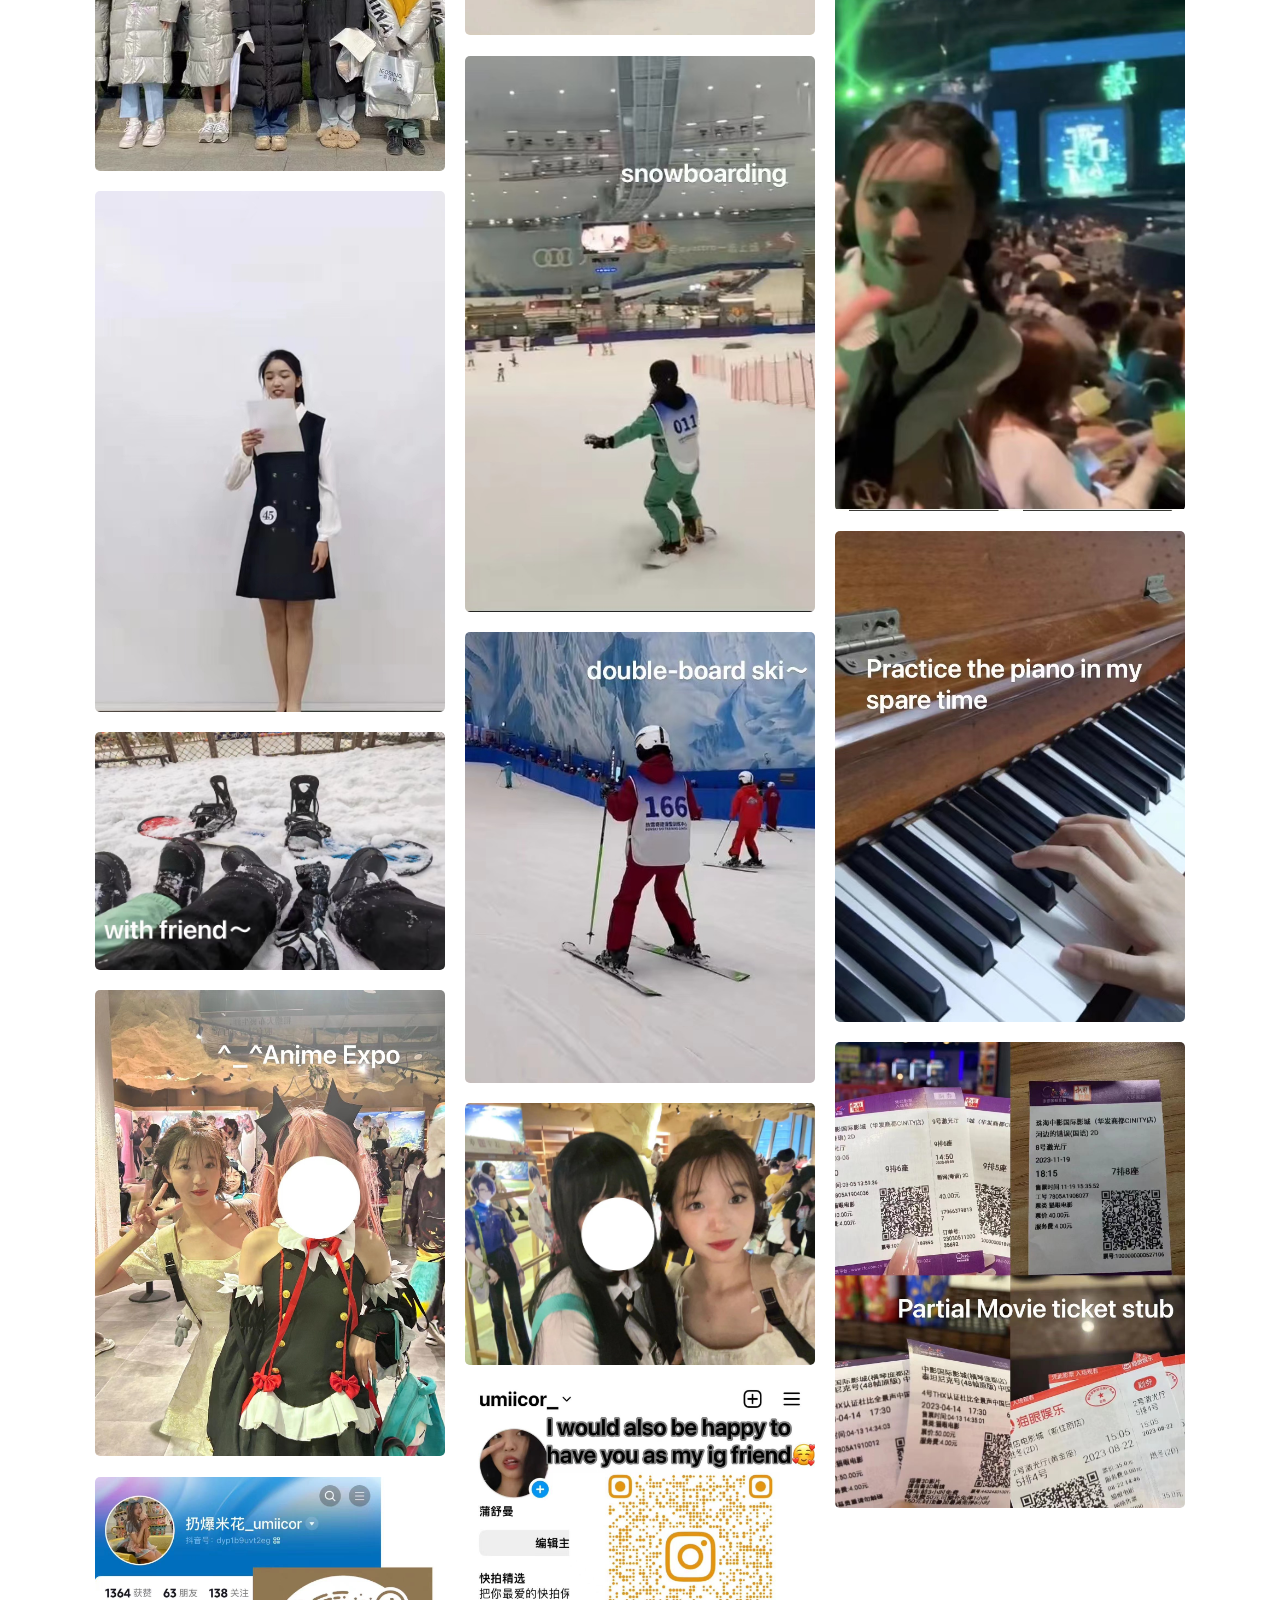
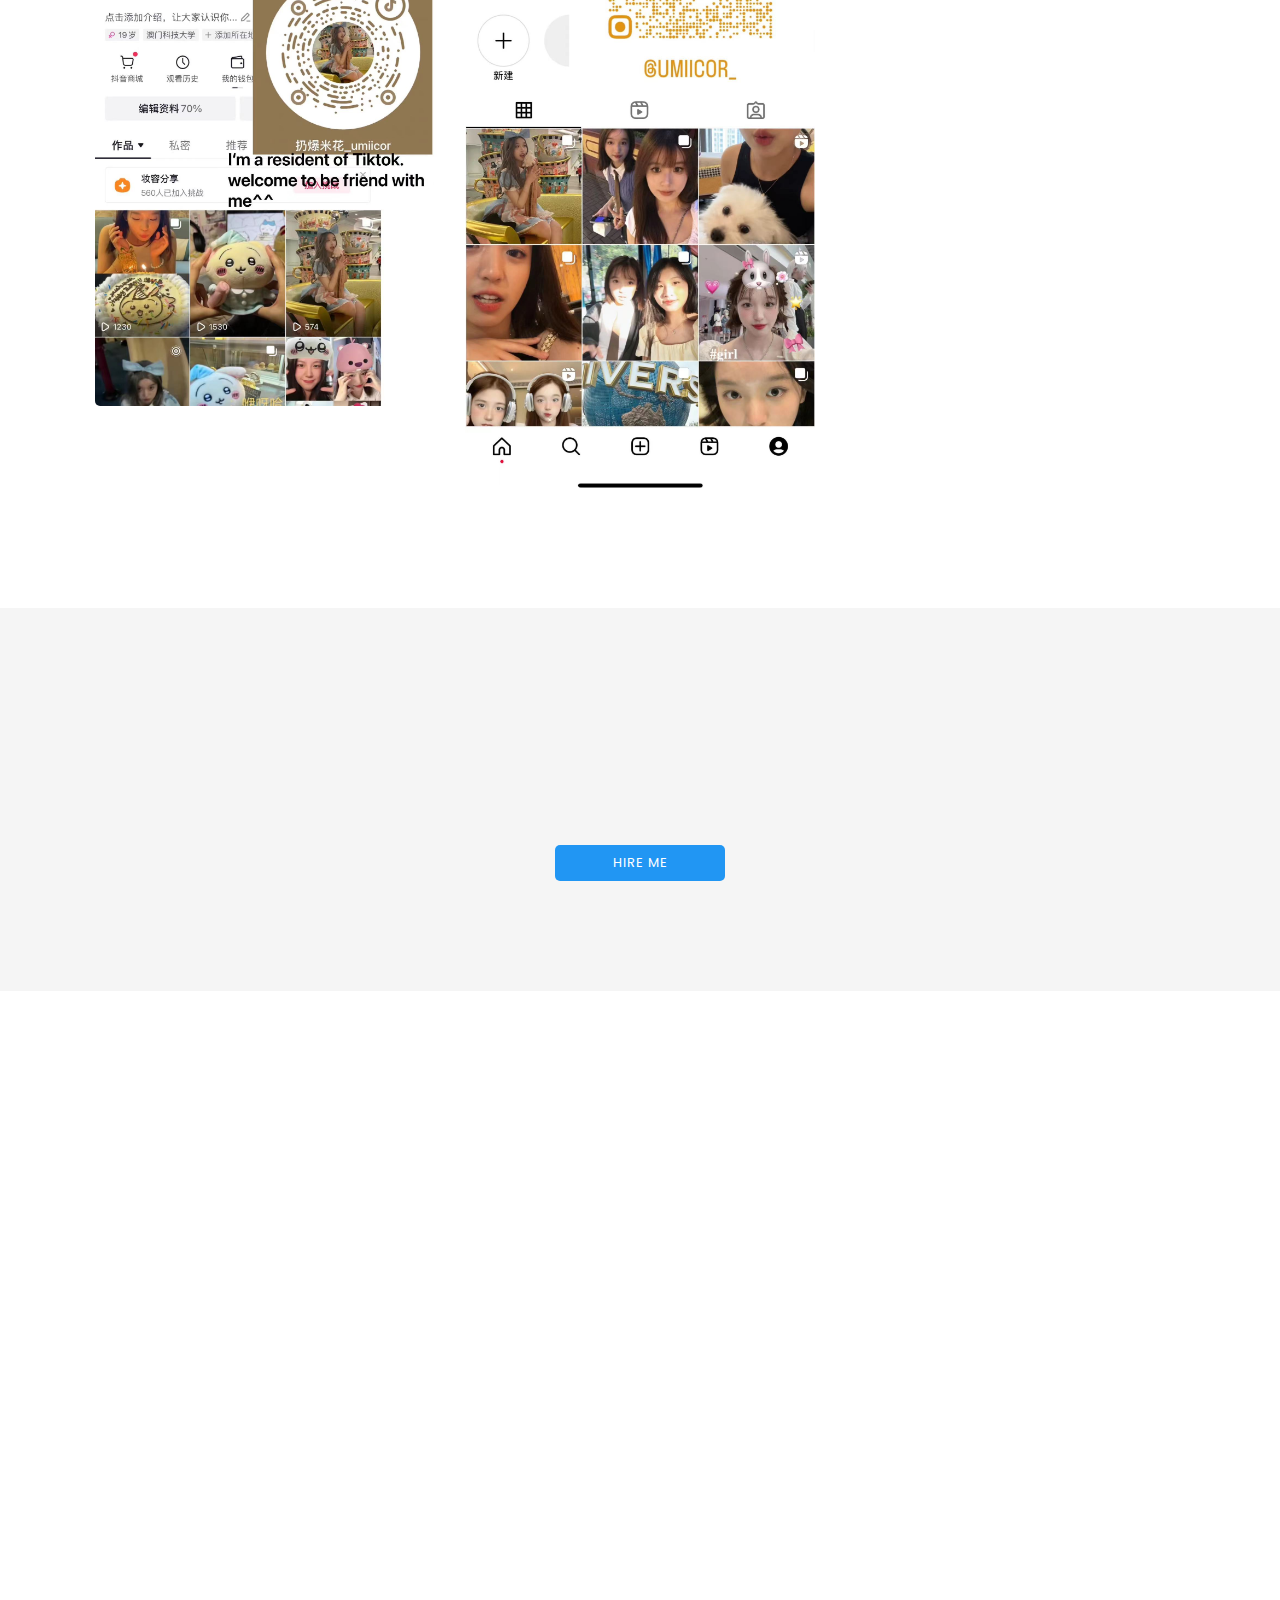
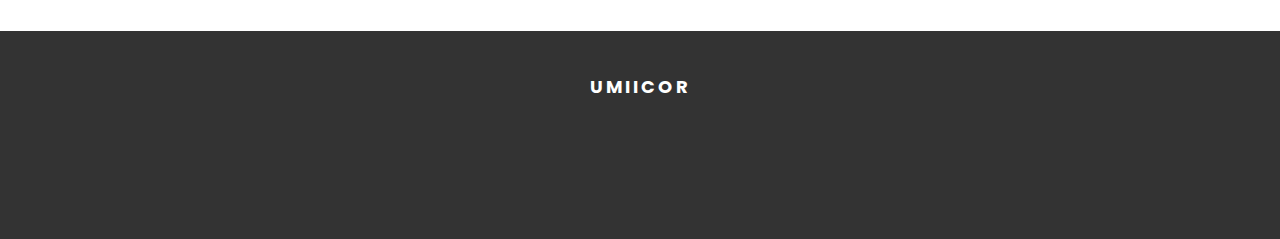
==== commit b7b7b72f: "Update index.html" ====
--- a/index.html
+++ b/index.html
@@ -235,10 +235,10 @@
 					<a href="blog-detail.html" class="blogList wow fadeInUp">
 						<div class="blogList-img">
 							<img src="assets/images/blog1.jpg" alt="Blog Desc">
-							<span>Design</span>
+							<span>Study</span>
 						</div>
 						<div class="blogList-desc">
-							<h3>10 tips for drawing with coloured pencils</h3>
+							<h3>Study routine at Must</h3>
 							<div>I have been studying in Macao University of Science and Technology for more than one year. With
 						the help of teachers and....</div>
 						</div>
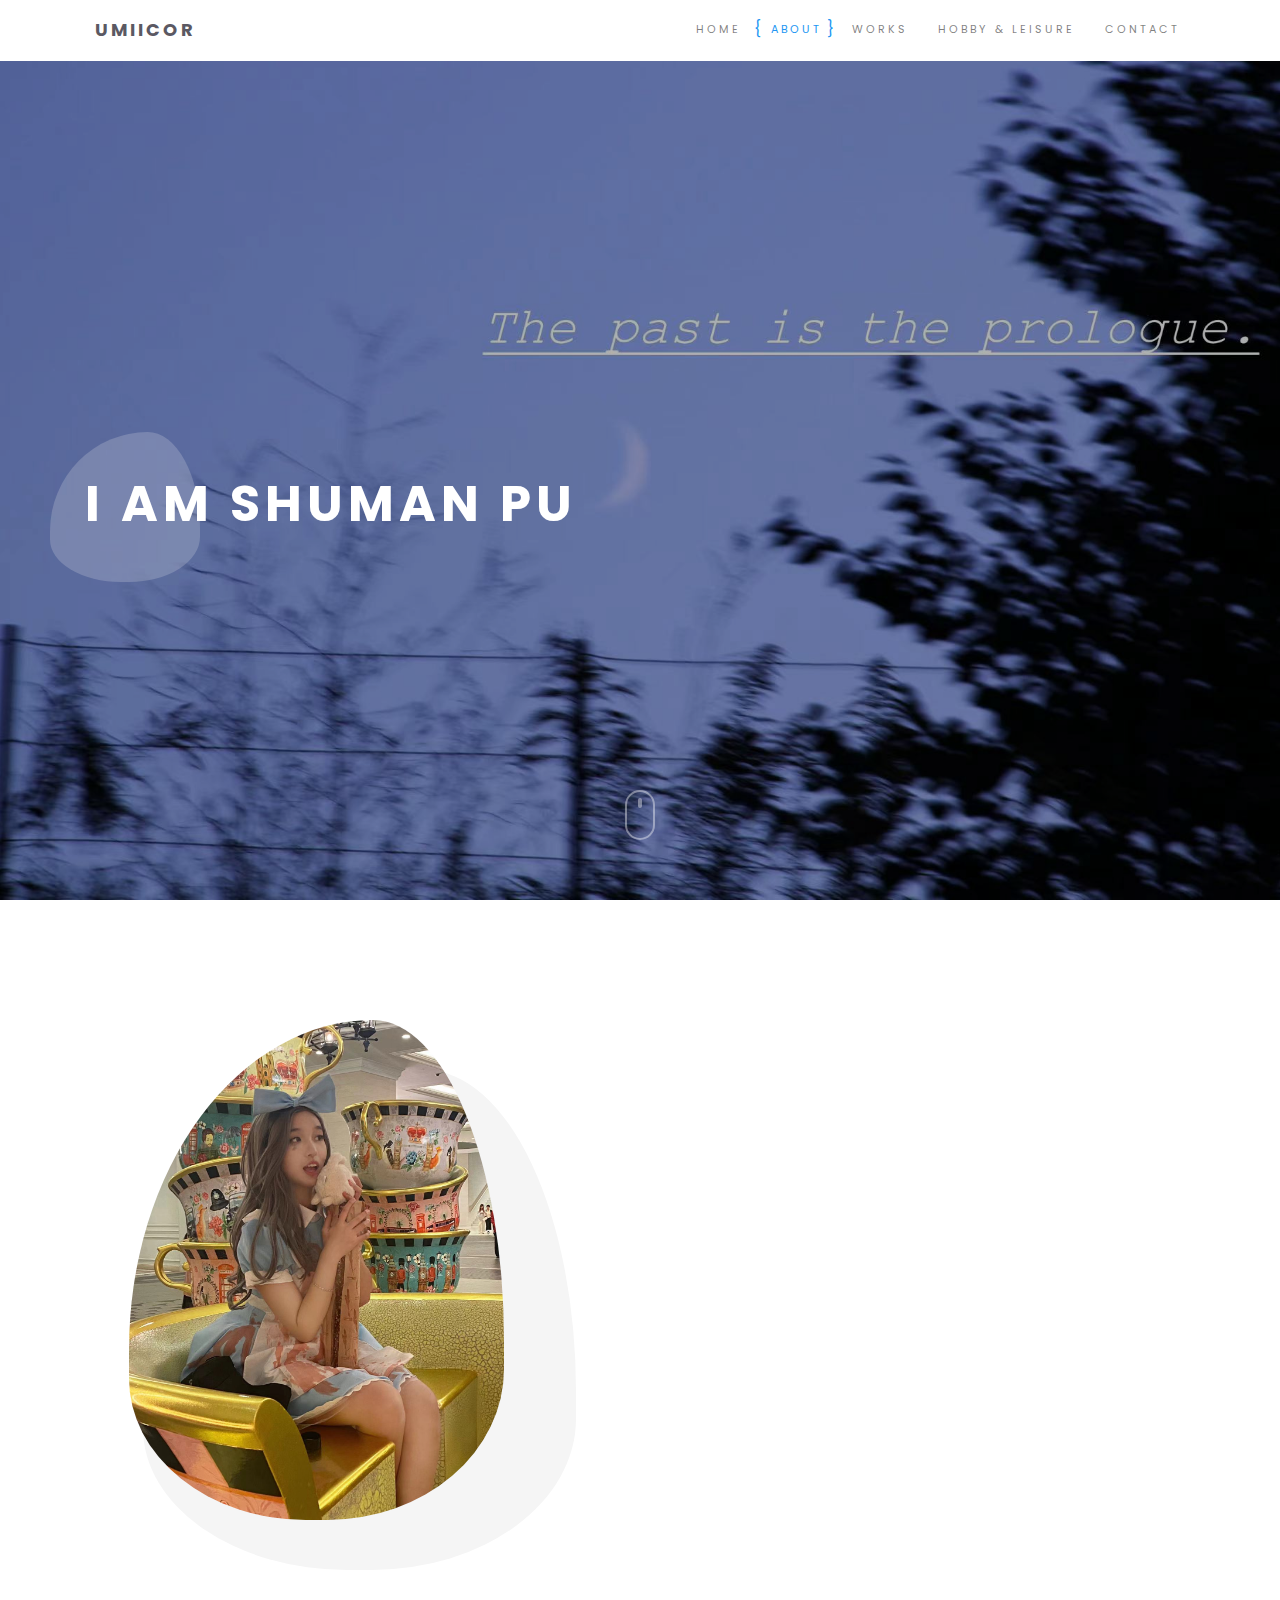
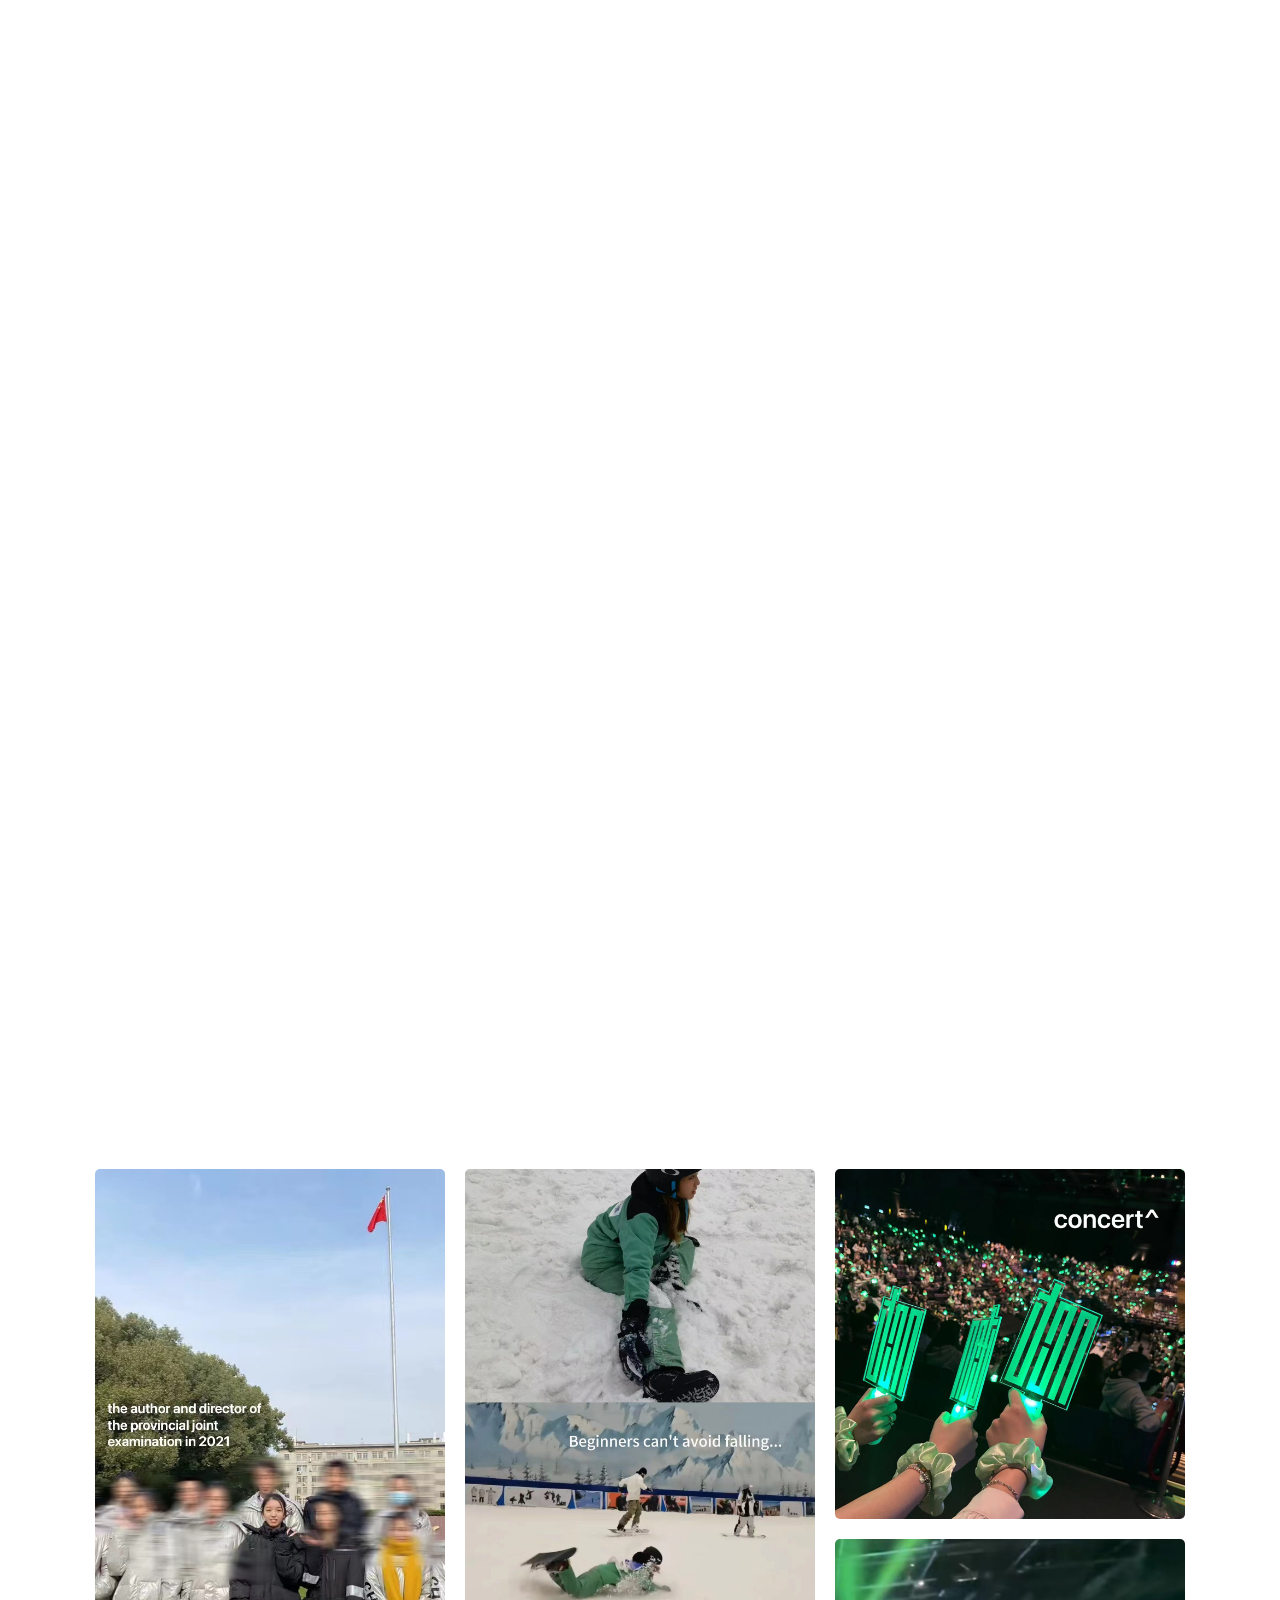
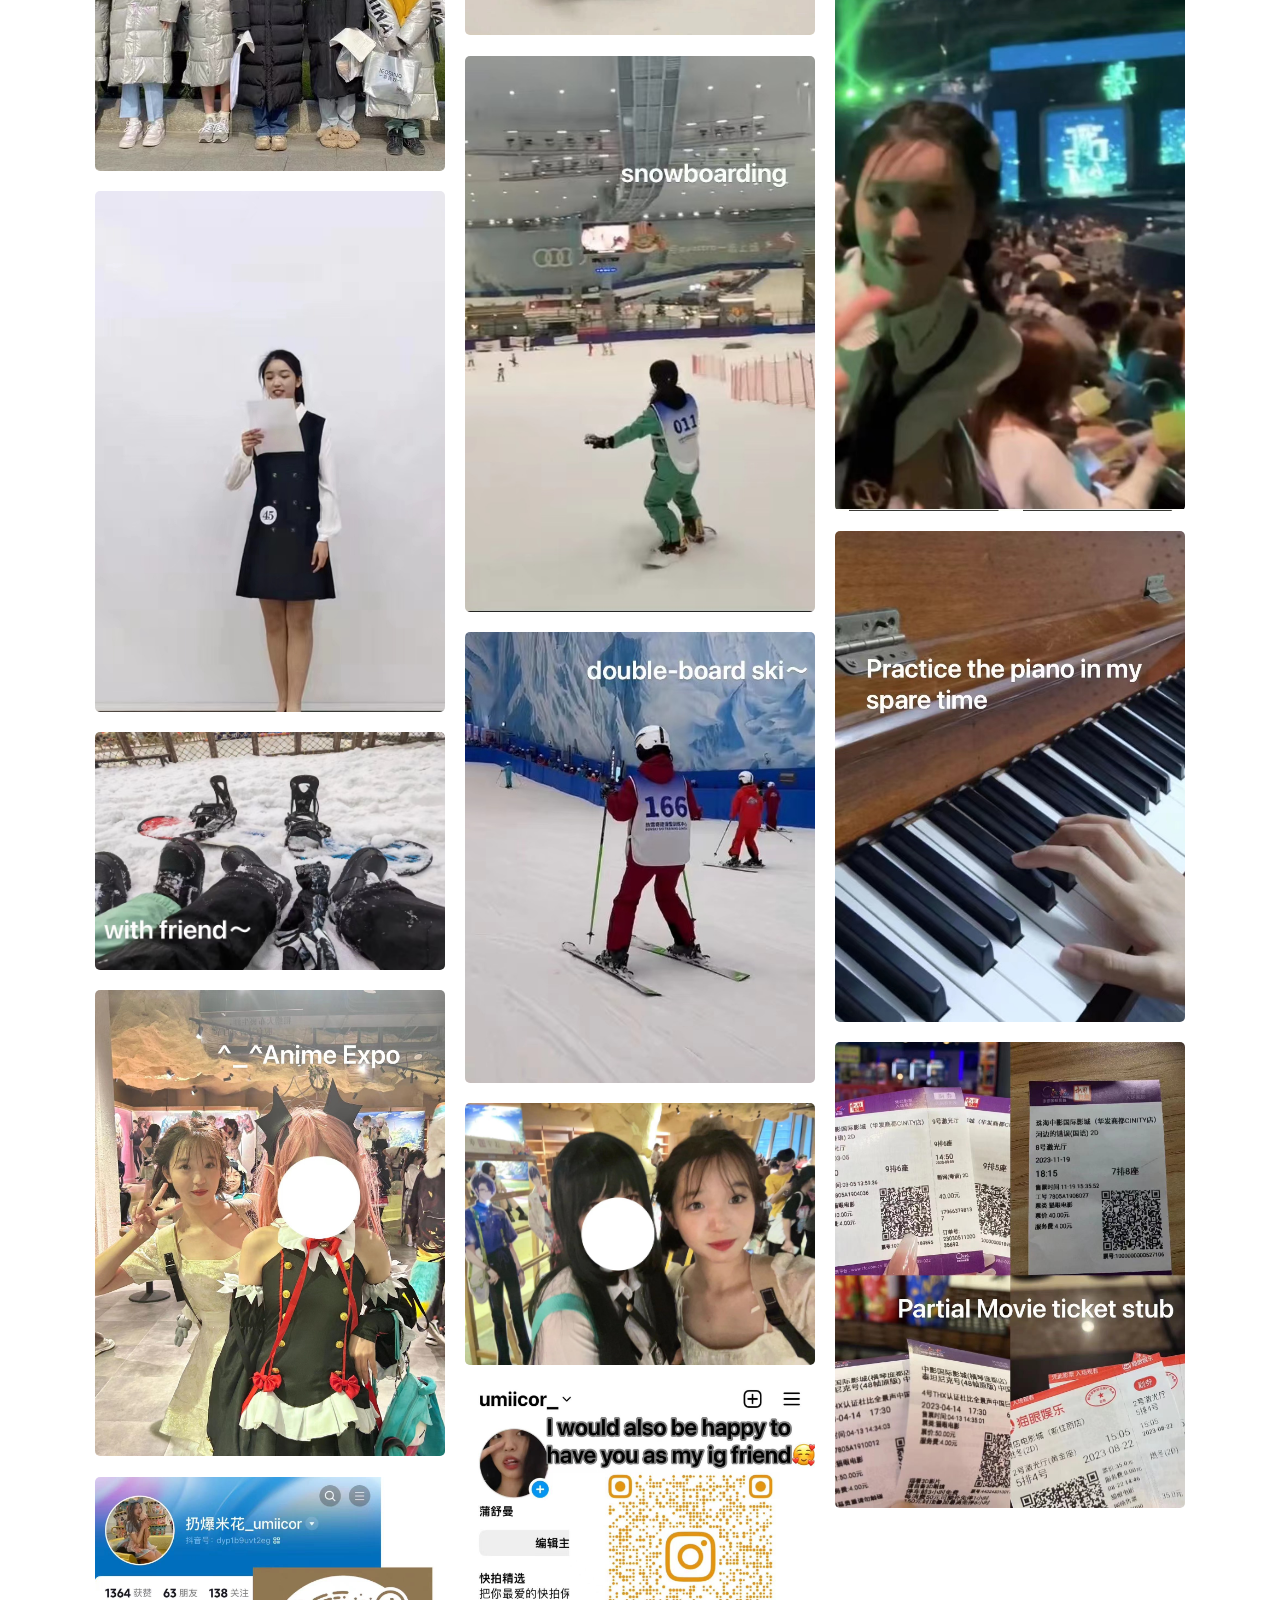
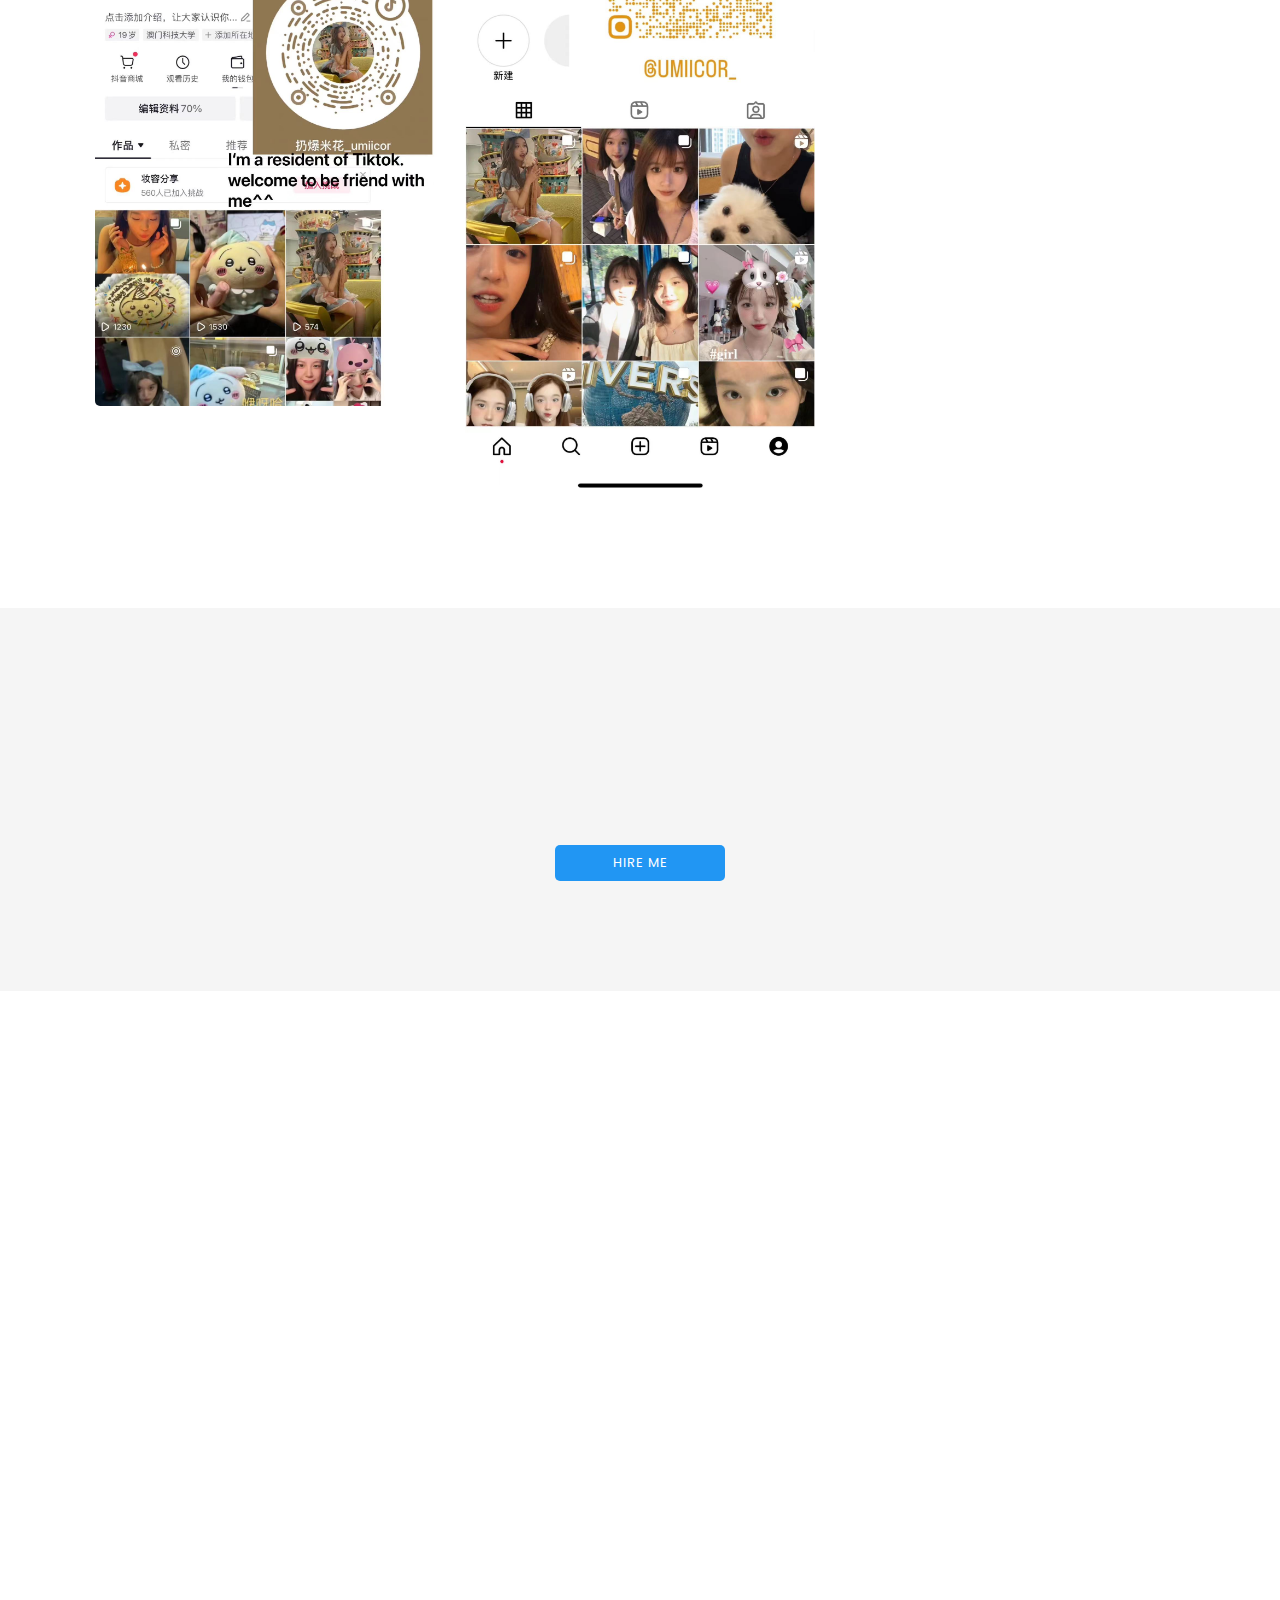
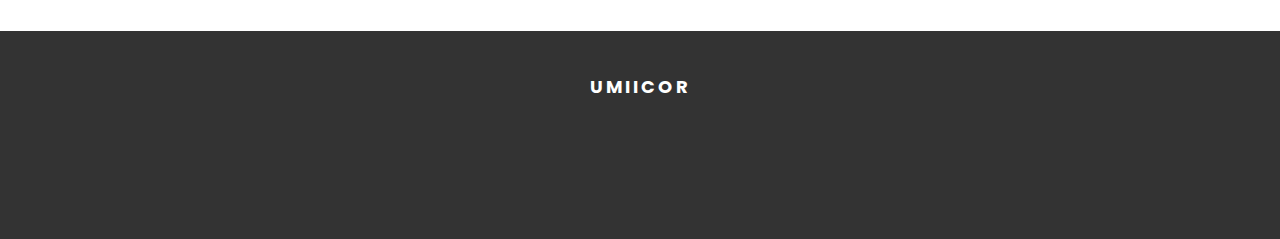
==== commit c5781d64: "Update index.html" ====
--- a/index.html
+++ b/index.html
@@ -93,7 +93,7 @@
 		<!-- Navigation end -->
 
 		<div class="intro">
-			<h1>I am Umiicor</h1>
+			<h1>I am shuman Pu</h1>
 		</div>
 		
 		<div class="mouse-icon">
